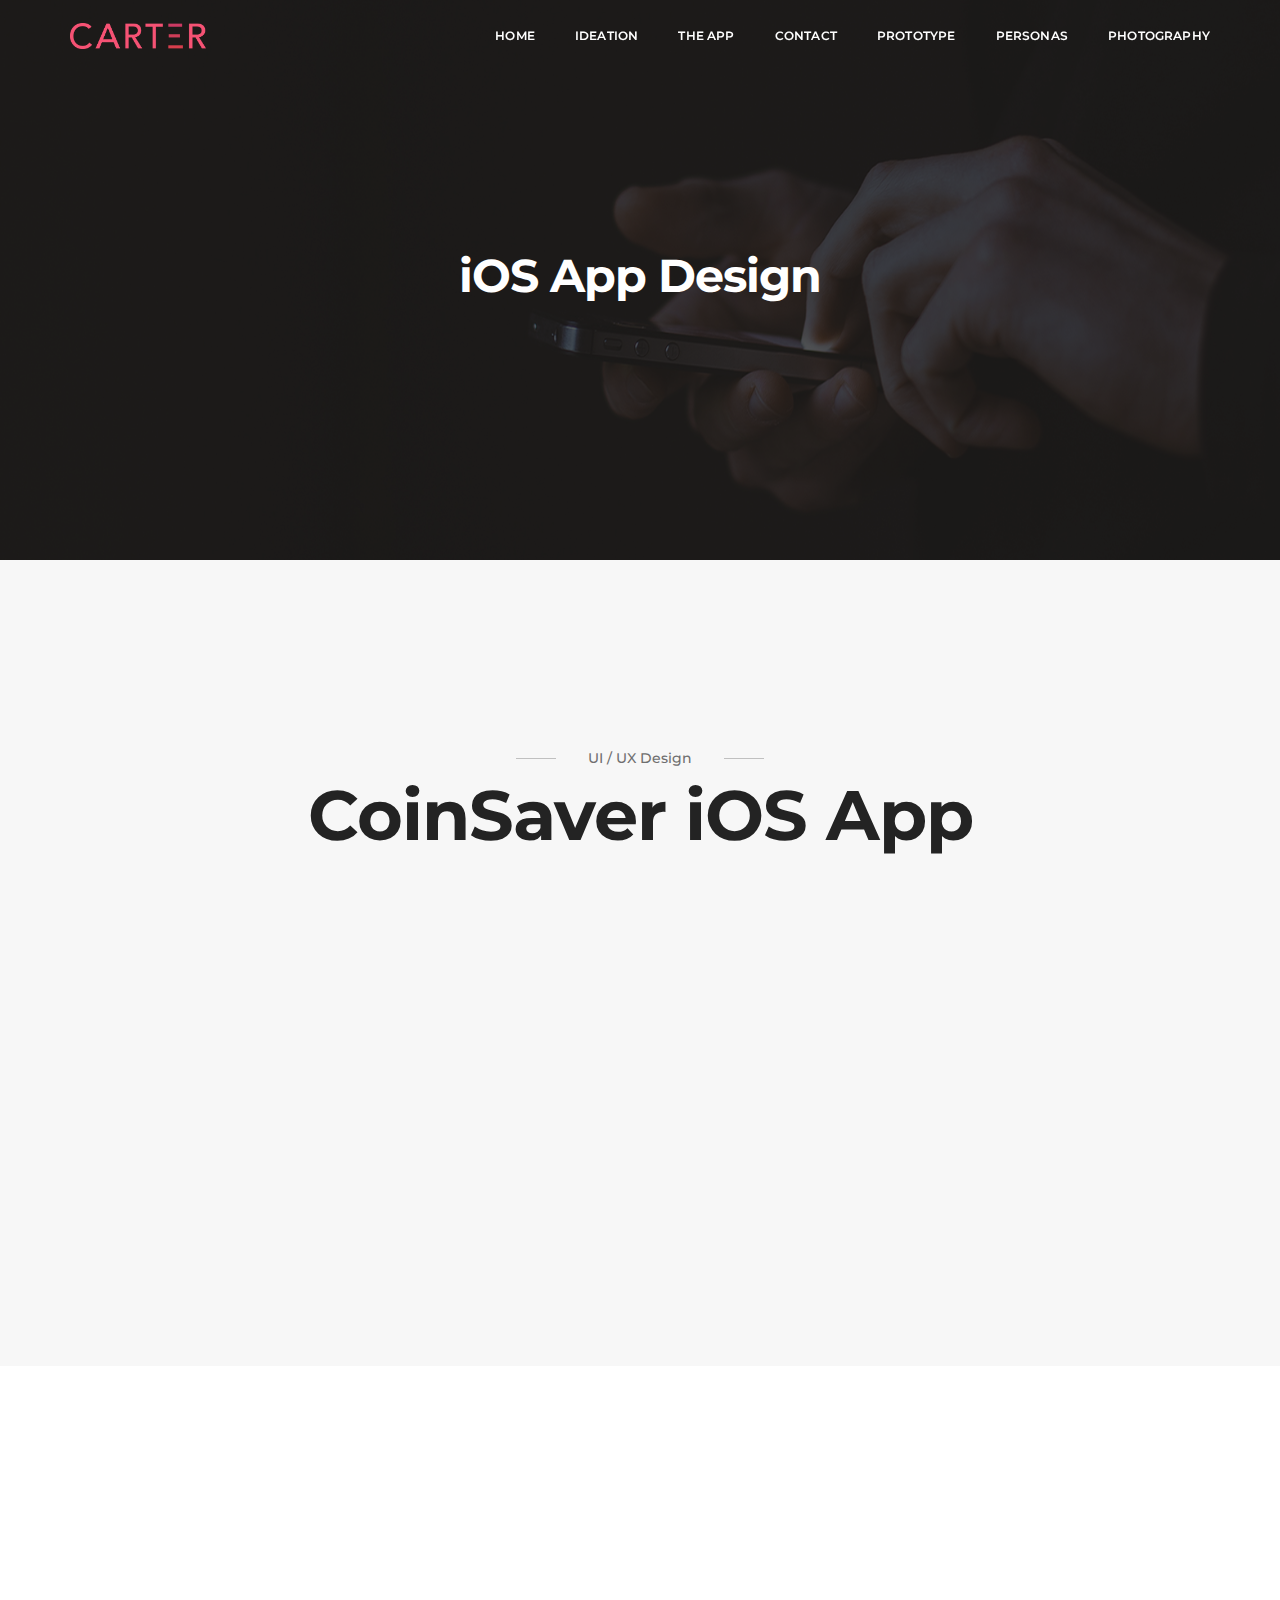
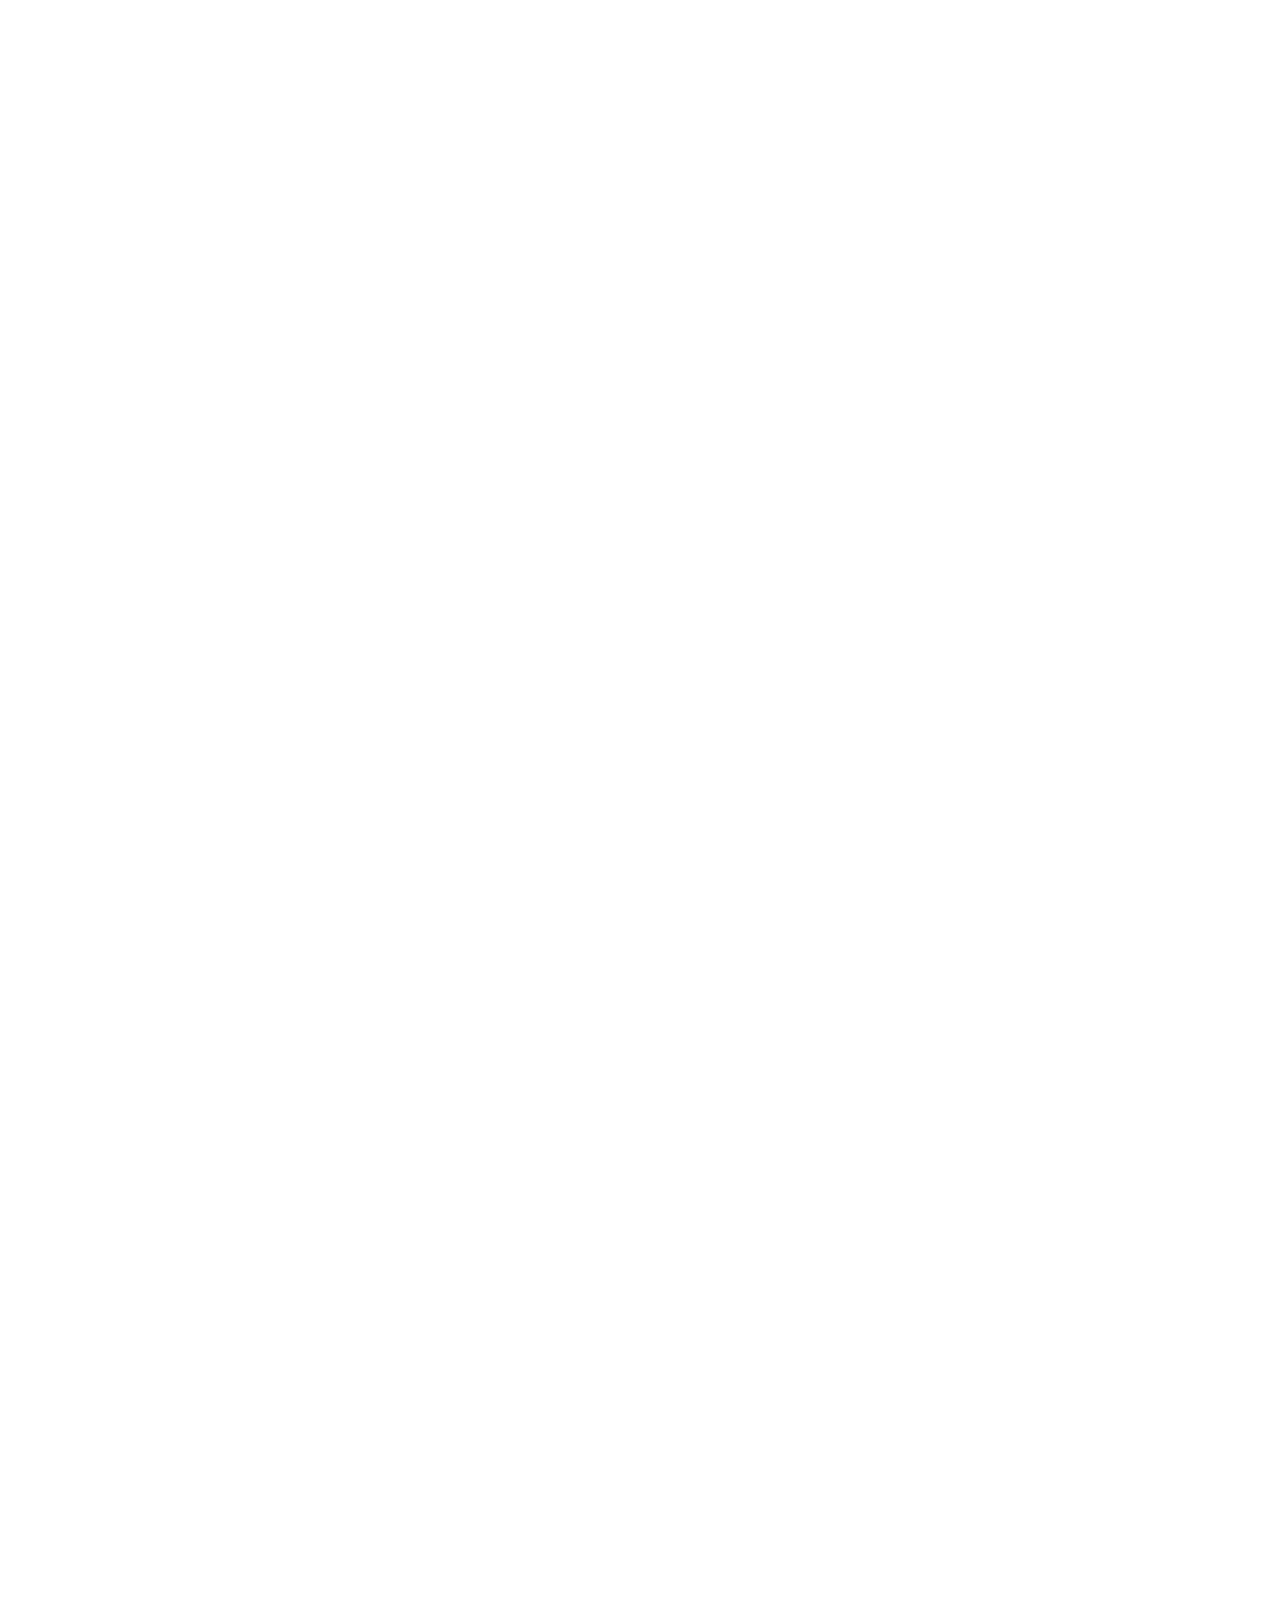
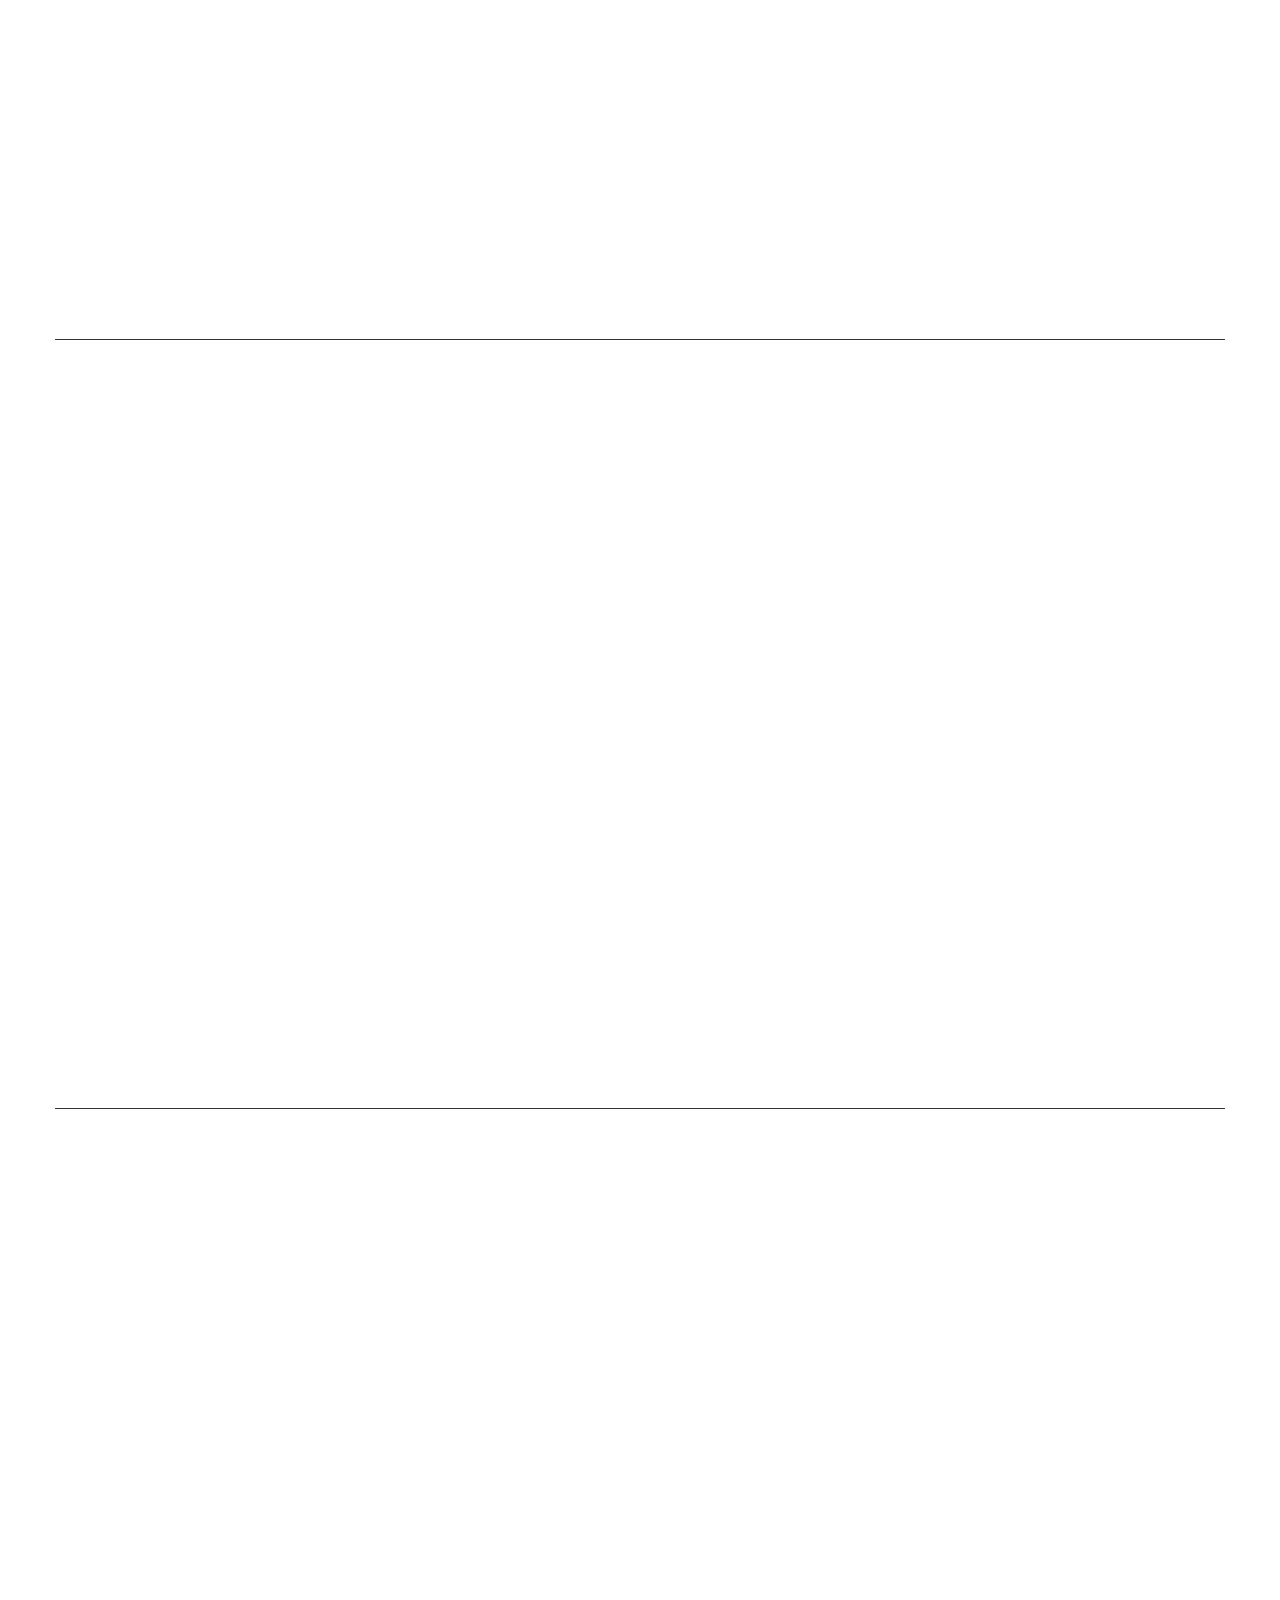
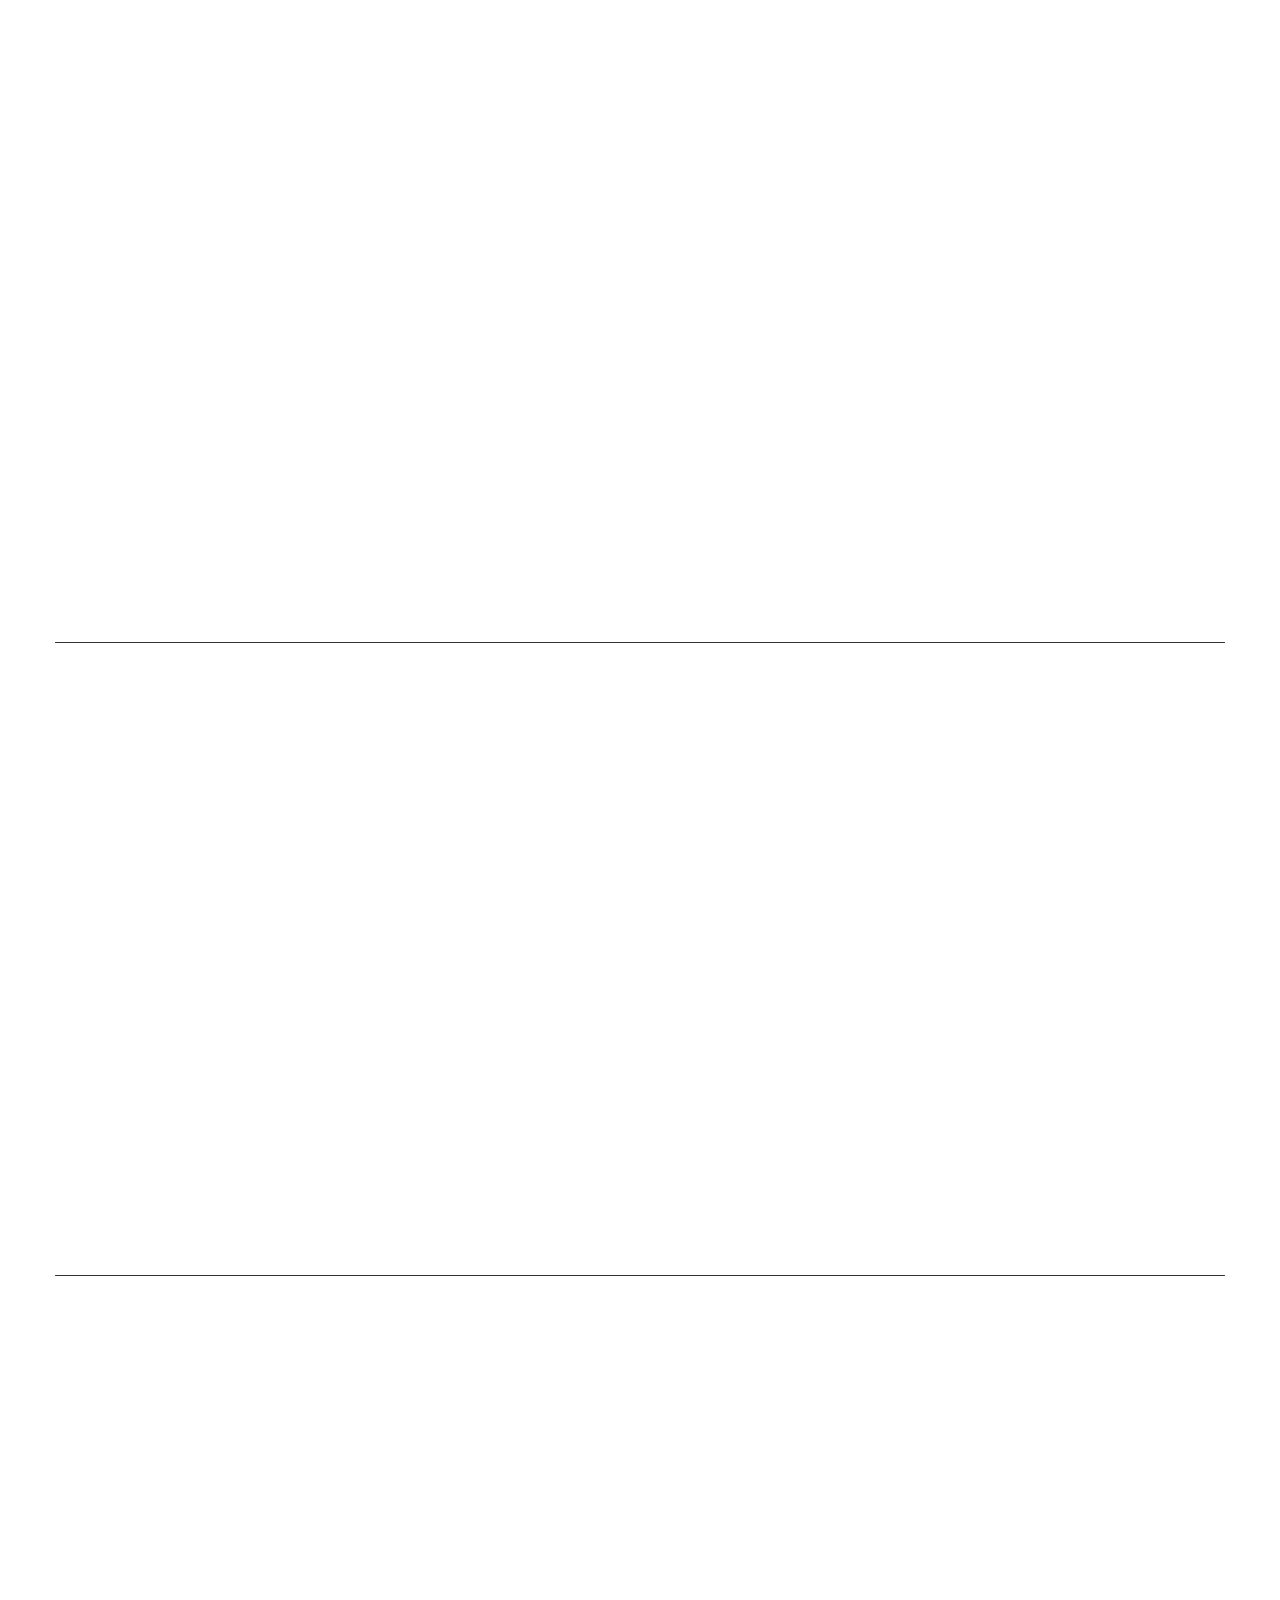
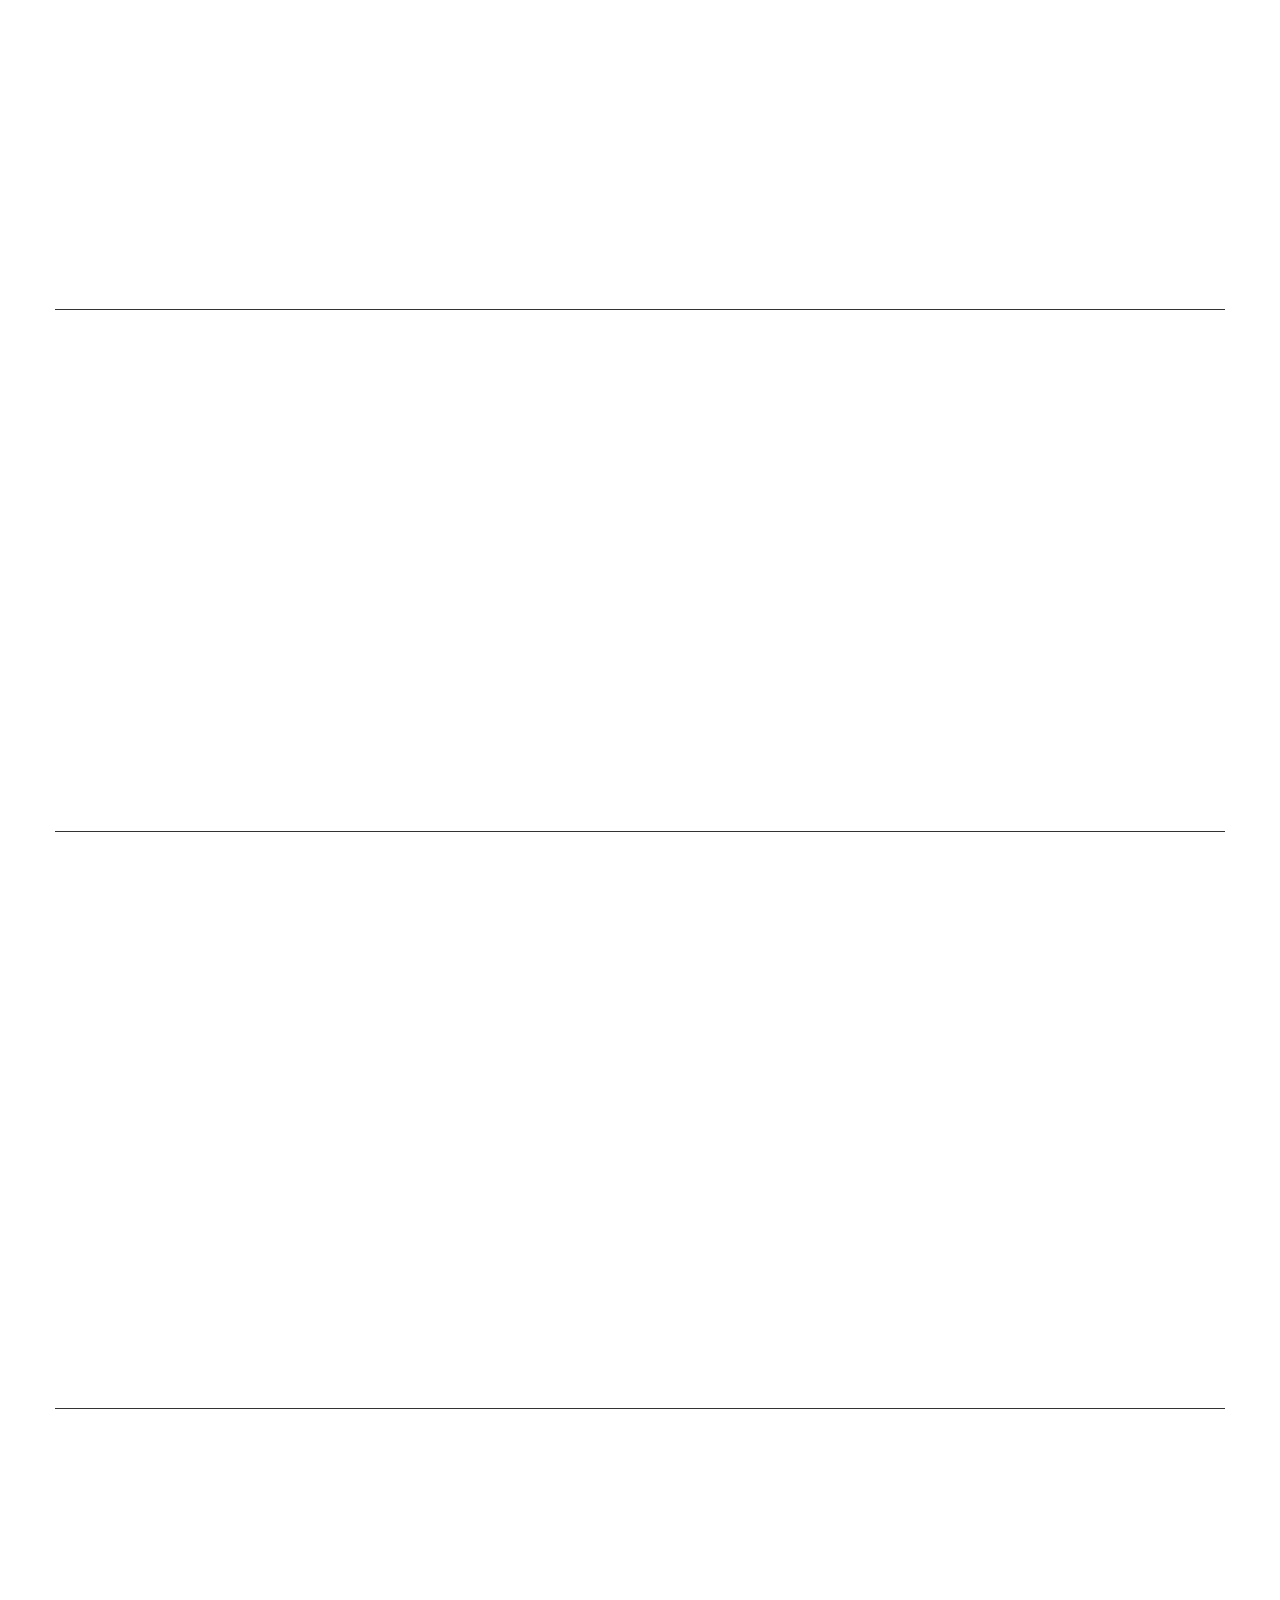
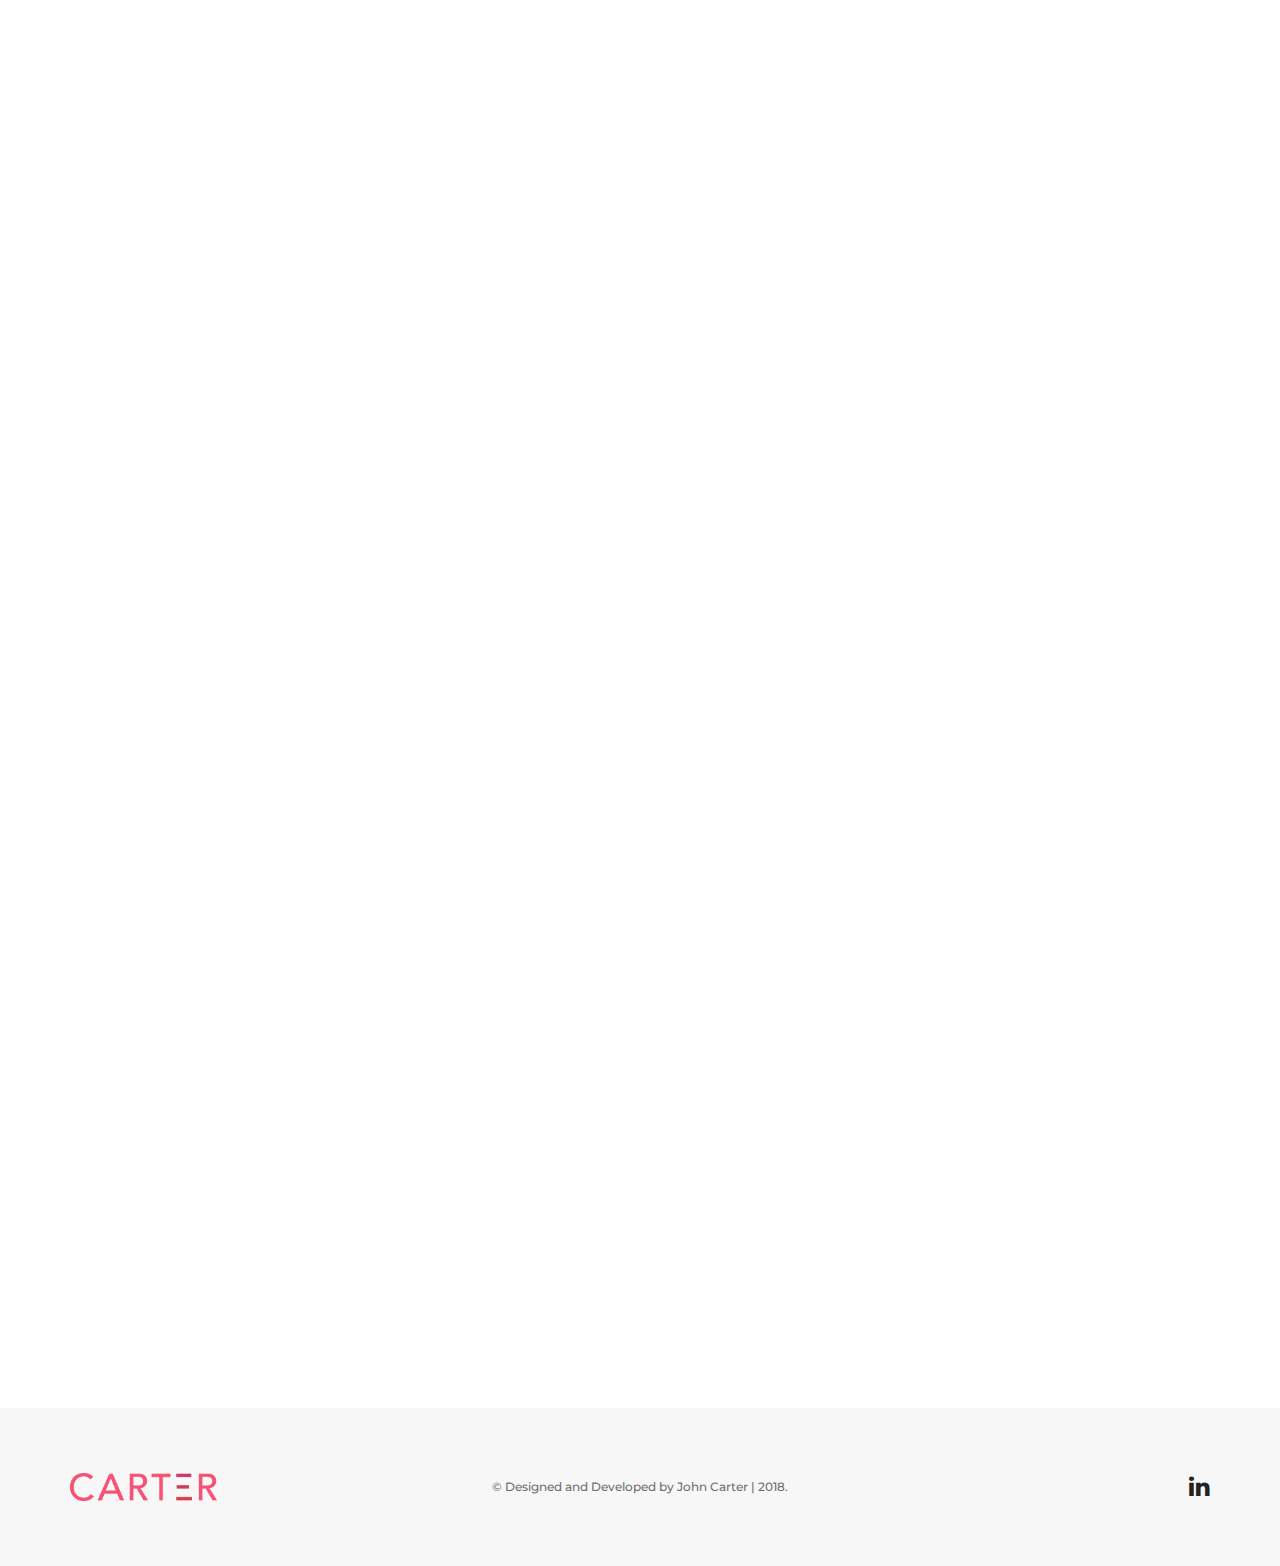
==== coin-saver.html @ 7ce023db "UI updates and app header" ====
<!doctype html>
<html class="no-js" lang="en">
    <head>
        <!---
                     .-=-==--==--.
                           ..-=="  ,'o`)      `.            --RAWWWWWRRRRRRRRRRR
                         ,'         `"'         \
                        :  (                     `.__...._
                        |                  )    /         `-=-.
                        :       ,vv.-._   /    /               `---==-._
                         \/\/\/VV ^ d88`;'    /                         `.
                             ``  ^/d88P!'    /             ,              `._
                                ^/    !'   ,.      ,      /                  "-,,__,,--'""""-.
                               ^/    !'  ,'  \ . .(      (         _           )  ) ) ) ))_,-.\
                              ^(__ ,!',"'   ;:+.:%:a.     \:.. . ,'          )  )  ) ) ,"'    '
                              ',,,'','     /o:::":%:%a.    \:.:.:         .    )  ) _,'
                               """'       ;':::'' `+%%%a._  \%:%|         ;.). _,-""
                                      ,-='_.-'      ``:%::)  )%:|        /:._,"
                                     (/(/"           ," ,'_,'%%%:       (_,'
                                                    (  (//(`.___;        \
                                                     \     \    `         `
                                                      `.    `.   `.        :
                                                        \. . .\    : . . . :
                                                         \. . .:    `.. . .:
                                                          `..:.:\     \:...\
                                                           ;:.:.;      ::...:
                                                           ):%::       :::::;
                                                       __,::%:(        :::::
                                                    ,;:%%%%%%%:        ;:%::
                                                      ;,--""-.`\  ,=--':%:%:\
                                                     /"       "| /-".:%%%%%%%\
                                                                     ;,-"'`)%%)
                                        
                                        Thanks for inspecting my code, better go back to my website, before this Dinosaur eats you!

                                        - John Carter
        <!-- title -->
        <title>John Carter Portfolio</title>
        <meta charset="utf-8">
        <meta http-equiv="X-UA-Compatible" content="IE=edge" />
        <meta name="viewport" content="width=device-width,initial-scale=1.0,maximum-scale=1" />
        <meta name="author" content="ThemeZaa">
        <!-- description -->
        <meta name="description" content="JC-Portfolio">
        <!-- keywords -->
        <meta name="keywords" content="#">
        <!-- favicon -->
        <link rel="shortcut icon" href="images/favicon.png">
        <link rel="apple-touch-icon" href="images/apple-touch-icon-57x57.png">
        <link rel="apple-touch-icon" sizes="72x72" href="images/apple-touch-icon-72x72.png">
        <link rel="apple-touch-icon" sizes="114x114" href="images/apple-touch-icon-114x114.png">
        <!-- animation -->
        <link rel="stylesheet" href="css/animate.css" />
        <!-- bootstrap -->
        <link rel="stylesheet" href="css/bootstrap.min.css" />
        <!-- et line icon --> 
        <link rel="stylesheet" href="css/et-line-icons.css" />
        <!-- font-awesome icon -->
        <link rel="stylesheet" href="css/font-awesome.min.css" />
        <!-- themify icon -->
        <link rel="stylesheet" href="css/themify-icons.css">
        <!-- swiper carousel -->
        <link rel="stylesheet" href="css/swiper.min.css">
        <!-- justified gallery  -->
        <link rel="stylesheet" href="css/justified-gallery.min.css">
        <!-- magnific popup -->
        <link rel="stylesheet" href="css/magnific-popup.css" />
        <!-- revolution slider -->
        <link rel="stylesheet" type="text/css" href="revolution/css/settings.css" media="screen" />
        <link rel="stylesheet" type="text/css" href="revolution/css/layers.css">
        <link rel="stylesheet" type="text/css" href="revolution/css/navigation.css">
        <!-- bootsnav -->
        <link rel="stylesheet" href="css/bootsnav.css">
        <!-- style -->
        <link rel="stylesheet" href="css/style.css" />
        <!-- responsive css -->
        <link rel="stylesheet" href="css/responsive.css" />
        <!--[if IE]>
            <script src="js/html5shiv.js"></script>
        <![endif]-->
        <script async src="https://www.googletagmanager.com/gtag/js?id=UA-96488719-2"></script>
            <script>
              window.dataLayer = window.dataLayer || [];
              function gtag(){dataLayer.push(arguments);}
              gtag('js', new Date());

              gtag('config', 'UA-96488719-2');
              //YES IM TRACKINg YOU LOL//
        </script>
    </head>

    <body>
    	<!-- start page title section -->
        <section class="wow fadeIn parallax" data-stellar-background-ratio="0.5" style="background-image:url('images/avatars/bg-app.jpg');">
            <div class="opacity-medium bg-extra-dark-gray"></div>
            <div class="container">
                <div class="row">
                    <div class="col-md-12 col-sm-12 col-xs-12 extra-small-screen display-table page-title-large">
                        <div class="display-table-cell vertical-align-middle text-center">
                            <!-- start page title -->
                            <h1 class="text-white alt-font font-weight-700 letter-spacing-minus-1 margin-10px-bottom">iOS App Design</h1>
                            
                            <!-- end page title --> 
                        </div>
                    </div>
                </div>
            </div>
        </section>
         <!-- start header -->
        <header>
            <!-- start navigation -->
            <nav class="navbar navbar-default bootsnav navbar-fixed-top header-light bg-transparent nav-box-width white-link">
                <div class="container nav-header-container">
                    <div class="row">
                        <!-- start logo -->
                        <div class="col-md-2 col-xs-5">
                            <a href="index.html" title="Pofo" class="logo"><img src="images/avatars/carter.png" data-at2x="images/avatars/carter.png" class="logo-dark" alt="Pofo"><img src="images/avatars/carter.png" data-at2x="images/avatars/carter.png" alt="Pofo" class="logo-light default"></a>
                        </div>
                        <!-- end logo -->
                        <div class="col-md-7 col-xs-2 width-auto pull-right accordion-menu">
                            <button type="button" class="navbar-toggle collapsed pull-right" data-toggle="collapse" data-target="#navbar-collapse-toggle-1">
                                <span class="sr-only">toggle navigation</span>
                                <span class="icon-bar"></span>
                                <span class="icon-bar"></span>
                                <span class="icon-bar"></span>
                            </button>
                            <div class="navbar-collapse collapse pull-right" id="navbar-collapse-toggle-1">
                                <ul class="nav navbar-nav navbar-left panel-group no-margin alt-font font-weight-800">
                                    <li><a href="index.html" title="Home" class="inner-link">Home</a></li>
                                    <li><a href="#about" title="ideation" class="inner-link">Ideation</a></li>
                                    <li><a href="#work" title="theapp" class="inner-link">The App</a></li>
                                    <li><a href="#contact" title="Contact" class="inner-link">Contact</a></li>
                                    <li><a href="#prototype" target="about_blank" title="Resume" class="inner-link">Prototype</a></li>
                                    <li><a href="#personas" target="about_blank" title="personas">Personas</a></li>
                                    <li><a href="Photography.html" title="Photograhy">Photography</a></li>
                                </ul>
                            </div>
                        </div>
                    </div>
                </div>
            </nav>
            <!-- end navigation -->  
        </header>

        <!-- start information section -->
        <section id="work" class="wow fadeIn bg-light-gray big-section">
            <div class="container padding-two-tb">
                <div class="row">
                    <div class="col-md-12 text-center margin-60px-bottom sm-margin-50px-bottom xs-margin-30px-bottom">
                        <span class="width-60 center-col text-outside-line alt-font xs-width-100 xs-padding-15px-lr xs-display-inline-block">&nbsp;&nbsp; UI / UX Design &nbsp;&nbsp;</span>
                        <h1 class="text-extra-dark-gray alt-font letter-spacing-minus-1 font-weight-700 display-block margin-10px-top">CoinSaver iOS App</h1>
                    </div>
                    <div class="col-md-5 col-md-offset-1 line-height-28 last-paragraph-no-margin sm-margin-50px-bottom xs-margin-30px-bottom wow fadeInUp animated">
                        <p>What is CoinSaver?</p>
                        <p>Coin saver is an American direct bank which offers checking & savings accounts, and mutual funds.</p>
                        <p><strong>The Goal:</strong> To create a companion app for CoinSaver's Tools for Financial Success' program. This program targets Millennials who have made poor financial decisions and would like to learn strategies on how to budget and become debt-free.</p>
                    </div>
                    <div class="col-md-4 col-md-offset-1 line-height-26 wow fadeInUp animated">
                        <ul class="list-style-6 margin-twelve-left">
                            <li class="margin-5px-bottom"><label class="width-30 display-inline-block">Client:</label>World Wide Banks</li>
                            <li class="margin-5px-bottom"><label class="width-30 display-inline-block">Industry:</label>Banking and finance</li>
                            <li class="margin-5px-bottom"><label class="width-30 display-inline-block">Year:</label>2017</li>
                            <li class="margin-5px-bottom"><label class="width-30 display-inline-block">My Role:</label>UX research & UI Design Lead</li>
                            <li class="margin-5px-bottom"><label class="width-30 display-inline-block">Skills Used:</label>Sketch, Invision & Flinto</li>

                        </ul>
                    </div>
                </div>
            </div>
        </section>
        <!-- end information section -->
                <!-- start product information section -->
        <section class="wow fadeIn">
            <div class="container">
                <div class="row">
                         <div class="col-md-12 text-center margin-60px-bottom sm-margin-50px-bottom xs-margin-30px-bottom">
                        <span class="width-60 center-col text-outside-line alt-font xs-width-100 xs-padding-15px-lr xs-display-inline-block">&nbsp;&nbsp; The Process &nbsp;&nbsp;</span>
                        <h4 class="text-extra-dark-gray alt-font letter-spacing-minus-1 font-weight-700 display-block margin-10px-top">Research</h4>
                    </div>
                    <div class="col-md-4 line-height-28 last-paragraph-no-margin wow fadeInUp">
                        <ul class="list-style-6">
                            <li class="text-extra-small text-uppercase text-black font-weight-500 line-height-22">COMPETITIVE ANALYSIS</li>
                            <li>As a team, we first analyzed several banking institutions to discover how CoinSavers's new financial app might set itself apart. Ultimately, we found that while existing apps offered helpful services like monthly budget tracking and linking to the user's bank account, they failed to use visuals to represent data. Existing apps didn't provide budgeting tools or tips or remind the user of upcoming bills

</li>
                        </ul>
                    </div>
                    <div class="col-md-4 line-height-28 last-paragraph-no-margin wow fadeInUp"  data-wow-delay="0.2s">
                        <ul class="list-style-6">
                            <li class="text-extra-small text-uppercase text-black font-weight-500 line-height-22">INITIAL RESEARCH</li>
                            <li>In order to understand how to design for our target demographic, we first conducted research on how Millennials currently use financial apps. This informed our perception of context as well as the necessity for a well-designed product.</li>
                        </ul>
                    </div>
                    <div class="col-md-4 line-height-28 last-paragraph-no-margin wow fadeInUp"  data-wow-delay="0.2s">
                        <ul class="list-style-6">
                            <li class="text-extra-small text-uppercase text-black font-weight-500 line-height-22">USER INTERVIEWS</li>
                            <li>After screening over 120 participants for eligibility in our study, we conducted seven interviews with Millennial users to determine what their habits, goals, and challenges might be on the road to fiscal responsibility. The insights we obtained from these interviews allowed us to prioritize the design of certain features of the app over others.</li>
                        </ul>
                    </div>
                </div>
            </div>        </section>
        <!-- end product information section -->
        <!-- start advantage section -->
        <section id="personas" class="no-padding wow fadeIn bg-light-gray">
            <div class="container-fluid no-padding">
                <div class="row equalize sm-equalize-auto no-margin"> 
                    <div class="col-md-6 col-sm-12 col-xs-12 display-table wow fadeIn last-paragraph-no-margin sm-text-center">

                        <div class="display-table-cell vertical-align-middle padding-fifteen-all md-padding-ten-all xs-no-padding-lr xs-text-center">
                            <h4 class="alt-font text-extra-dark-gray font-weight-600 sm-margin-lr-auto xs-width-100">"Since college, I've been using an Excel spreadsheet to keep track of my credit card purchases. It's not really a flexible system."

</h4>
                            <p>Using these recurring themes, we collected from our interviews, we created a primary and secondary persona to understand the goals, needs, and challenges of Millennials who would use a financial management app.
                            Sarah is a recent college grad who wants to pay down her college debt but is struggling to reduce her spending. Mike juggles several part-time jobs and often receives cash tips. He's been using a combination of Excel spreadsheets and written notes to track his budget but finds it limited and tedious
                            </p>
                        </div>
                    </div>
                    <div class="col-md-6 col-sm-12 col-xs-12 position-relative sm-height-500px xs-height-300 cover-background wow fadeIn" style="background-image: url('images/avatars/personas.png')"></div>
                </div>
            </div>
        </section>
        <!-- end advantage section -->
        <section id="about" class="wow fadeIn animated animated">
            <div class="container"> 
                <div class="col-lg-8 col-md-8 col-sm-10 col-xs-12 text-center center-col margin-eight-bottom xs-margin-30px-bottom">
                        <h4 class="alt-font text-extra-dark-gray font-weight-800 margin-half-top">Ideation</h4>
                     
                    </div>
                <div class="row equalize sm-equalize-auto">
                    <div class="col-md-5 col-sm-12 col-xs-12 text-center sm-margin-30px-bottom wow fadeInLeft">
                        <div class="display-table width-100 height-100">
                            <div class="display-table-cell vertical-align-middle width-100 height-100">
                                <img src="images/avatars/ideation.jpg" alt="" class="border-radius-6 width-100">
                            </div>
                        </div>
                    </div> 
                    <div class="col-md-7 col-sm-12 col-xs-12 wow fadeInRight" data-wow-delay="0.2s">
                        <div class="display-table width-100 height-100">
                            <div class="display-table-cell vertical-align-middle padding-twelve-lr sm-text-center sm-no-padding width-100">
                                <span class="text-deep-pink alt-font margin-10px-bottom display-inline-block text-medium">Ideation</span>
                                <p class="alt-font text-extra-dark-gray">My team used a design studio approach to generate ideas for CoinSavers interface and functionality. We designed for 3 features that had been identified during user interviews and ranked by 5 additional participants:<br><p class="alt-font text-extra-dark-gray"></p><br>
                                <span class="text-deep-pink alt-font margin-10px-bottom display-inline-block text-medium">Initial Prototype:</span>
                                <p>As Lead Visual Designer, I produced a series of wireframes detailing three primary user flows through the app. These wireframes became our first prototype, We tested navigation, usability, and user perception of key functions.

</p>
                            </div>
                        </div>
                    </div>
                </div>
        </section>
        <div class="container">
            <div class="row">
                <hr style="height:1px;border:none;color:#333;background-color:#333;" />
            </div>
        </div>
    
    <section id="about" class="wow fadeIn animated animated">
            <div class="container"> 
                <div class="col-lg-8 col-md-8 col-sm-10 col-xs-12 text-center center-col margin-eight-bottom xs-margin-30px-bottom">
                        <h4 class="alt-font text-extra-dark-gray font-weight-800 margin-half-top">Wire-Frames</h4>
                     
                    </div>
                <div class="row equalize sm-equalize-auto">
                    <div class="col-md-5 col-sm-12 col-xs-12 text-center sm-margin-30px-bottom wow fadeInLeft">
                        <div class="display-table width-100 height-100">
                            <div class="display-table-cell vertical-align-middle width-100 height-100">
                                <img src="images/avatars/wires.jpg" alt="" class="border-radius-6 width-100">
                            </div>
                        </div>
                    </div> 
                    <div class="col-md-7 col-sm-12 col-xs-12 wow fadeInRight" data-wow-delay="0.2s">
                        <div class="display-table width-100 height-100">
                            <div class="display-table-cell vertical-align-middle padding-twelve-lr sm-text-center sm-no-padding width-100">
                                <p class="alt-font text-extra-dark-gray">Creating wire-frames for CoinSaver was a very interactive and cross-functional process within the UX team. We enjoy using a pad of paper and pencil to wireframe, we also use a design tool called MockFlow for higher fidelity wireframes. Here is an example of some wireframes that we had drawn before deciding on an iPhoneX prototype.<br><p class="alt-font text-extra-dark-gray"></p><br>
                                
                            </div>
                        </div>
                    </div>
                </div>
        </section>
        <div class="container">
            <div class="row">
                <hr style="height:1px;border:none;color:#333;background-color:#333;" />
            </div>
        </div>
        <!-- start video style 03 section -->
        <section id="prototype" class="wow fadeIn">
            <div class="container">
                <div class="row">
                    <div class="col-md-7 col-sm-12 col-xs-12 center-col text-center margin-100px-bottom xs-margin-40px-bottom">
                        <div class="col-lg-8 col-md-8 col-sm-10 col-xs-12 text-center center-col margin-eight-bottom xs-margin-30px-bottom">
                        <h4 class="alt-font text-extra-dark-gray font-weight-800 margin-half-top">CoinSaver Prototype</h4>
                     
                    </div>
                    </div>
                </div>
                <div class="row">
                    <div class="col-md-12 col-sm-12 col-xs-12 fit-videos text-center sm-margin-30px-bottom">
                        <!-- start vimeo video -->
                        <iframe width="560" height="315" src="https://www.youtube.com/embed/j_-8kd7N4Ys" frameborder="0" allow="autoplay; encrypted-media" allowfullscreen></iframe>
                        <!-- end vimeo video -->
                    </div>
                </div>
            </div>
        </section>
        <div class="container">
            <div class="row">
                <hr style="height:1px;border:none;color:#333;background-color:#333;" />
            </div>
        </div>
        <!-- end video style 01 section -->
        <section class="wow fadeIn">
            <div class="container">
                <div class="row">
                    <div class="col-lg-8 col-md-8 col-sm-10 col-xs-12 text-center center-col margin-eight-bottom xs-margin-30px-bottom">
                        <h4 class="alt-font text-extra-dark-gray font-weight-800 margin-half-top">What I Learned</h4>
                     
                    </div>
                    <div class="col-md-10 col-sm-12 col-xs-12 center-col xs-text-center">
                        <ul>
                            <li class="text-justify xs-text-center text-medium line-height-28 xs-line-height-26"> Millennial users found the language of 'Bill Manage' stilted and 'Debt Pay' misleading- because the user could not make payments with the app.</li>
                            <li class="text-justify xs-text-center text-medium line-height-28 xs-line-height-26"> Users liked seeing upcoming bills but wanted to know where bills were from in addition to the amount. Users wanted to select a date for recurring payments.</li>
                            <li class="text-justify xs-text-center text-medium line-height-28 xs-line-height-26">The language of this call to action was unclear.</li><li class="text-justify xs-text-center text-medium line-height-28 xs-line-height-26"> Users were overwhelmed by the number and size of input fields on the 'Edit My Plans' page.</li>
                            
                            </ul>
                        </div>
                    </div>
                </div>
            </div>
        </section>
        <div class="container">
            <div class="row">
                <hr style="height:1px;border:none;color:#333;background-color:#333;" />
            </div>
        </div>
        <section class="wow fadeIn">
            <div class="container">
                <div class="row">
                    <div class="col-lg-8 col-md-8 col-sm-10 col-xs-12 text-center center-col margin-eight-bottom xs-margin-30px-bottom">
                        <h4 class="alt-font text-extra-dark-gray font-weight-800 margin-half-top">What I Changed</h4>
                     
                    </div>
                    <div class="col-md-10 col-sm-12 col-xs-12 center-col xs-text-center">
                        <ul>
                            <li class="text-justify xs-text-center text-medium line-height-28 xs-line-height-26">Simplified 'Manage Bills' to 'My Bills' and changed the verbiage of 'Debt Pay' to 'Debt Tracker', which better described the function of this category.</li>
                            <li class="text-justify xs-text-center text-medium line-height-28 xs-line-height-26"> Added more descriptive information to the Upcoming Bills Section, (ie: Xfinity).</li>
                            <li class="text-justify xs-text-center text-medium line-height-28 xs-line-height-26">Added Due Date category with conventional date picker.</li><li class="text-justify xs-text-center text-medium line-height-28 xs-line-height-26"> Changed label from 'Add Bill' to 'Save This Bill'.</li>
                            <li class="text-justify xs-text-center text-medium line-height-28 xs-line-height-26"> Swapped form fields boxes for lines to economize space and used cards to differentiate primary and secondary balance</li>
                            
                            </ul>
                        </div>
                    </div>
                </div>
            </div>
        </section>
        <div class="container">
            <div class="row">
                <hr style="height:1px;border:none;color:#333;background-color:#333;" />
            </div>
        </div>
        <section class="wow fadeIn">
            <div class="container">
                <div class="row">
                    <div class="col-lg-8 col-md-8 col-sm-10 col-xs-12 text-center center-col margin-eight-bottom xs-margin-30px-bottom">
                        <h4 class="alt-font text-extra-dark-gray font-weight-800 margin-half-top">Additional testing</h4>
                     
                    </div>
                    <div class="col-md-10 col-sm-12 col-xs-12 center-col xs-text-center">
                        <ul>
                            <li class="text-justify xs-text-center text-medium line-height-28 xs-line-height-26"> We performed 3 usability tests with 3 separate prototypes, gradually improving the fidelity of the screens with each round. 
                            	<li class="text-justify xs-text-center text-medium line-height-28 xs-line-height-26">This allowed us to test user perceptions of color and brand alongside functionality.</li>
                            
                            </ul>
                        </div>
                    </div>
                </div>
            </div>
        </section>
        <div class="container">
            <div class="row">
                <hr style="height:1px;border:none;color:#333;background-color:#333;" />
            </div>
        </div>
        <section class="wow fadeIn">
            <div class="container">
                <div class="row">
                    <div class="col-lg-8 col-md-8 col-sm-10 col-xs-12 text-center center-col margin-eight-bottom xs-margin-30px-bottom">
                        <h4 class="alt-font text-extra-dark-gray font-weight-800 margin-half-top">Solution</h4>
                     
                    </div>
                    <div class="col-md-10 col-sm-12 col-xs-12 center-col xs-text-center">
                        <ul>
                            <li class="text-justify xs-text-center text-medium line-height-28 xs-line-height-26">An iOS app that organizes and relays financial information without overwhelming Millennial users.  By identifying anxiety as a stumbling block for our target population, I effectively leveraged visual design choices to create an enjoyable and engaging experience. Users are enabled to visualize, and thus understand their financial decisions while being exposed to personalized content that encourages better decision-making.</li>
                            
                            </ul>
                        </div>
                    </div>
                </div>
            </div>
        </section>
        <div class="container">
            <div class="row">
                <hr style="height:1px;border:none;color:#333;background-color:#333;" />
            </div>
        </div>
        <section class="wow fadeIn">
            <div class="container">
                <div class="row">
                    <div class="col-lg-8 col-md-8 col-sm-10 col-xs-12 text-center center-col margin-eight-bottom xs-margin-30px-bottom">
                        <h4 class="alt-font text-extra-dark-gray font-weight-800 margin-half-top">Thinking Beyond</h4>
                     
                    </div>
                    <div class="col-md-10 col-sm-12 col-xs-12 center-col xs-text-center">
                        <ul>
                            <li class="text-justify xs-text-center text-medium line-height-28 xs-line-height-26"> We received a lot of positive feedback during usability testing as well as interest in the concept of our app. Many users expressed a desire to apply these tools directly to their own finances. Considering potential functions, we decided that incorporating a way for users to make payments through the app would be a logical next step.</li>
                            
                            </ul>
                        </div>
                    </div>
                </div>
            </div>
        </section>
        
        <!-- start form section -->
        <section id="contact" class="wow fadeIn parallax" data-stellar-background-ratio="0.5" style="background-image:url('images/photography/union.jpg');">
            <div class="opacity-full bg-black"></div>
            <div class="container">
                <div class="row">
                    <!-- start contact-form head -->
                    <div class="col-lg-5 col-md-6 col-sm-6 col-xs-12 center-col margin-eight-bottom sm-margin-40px-bottom xs-margin-30px-bottom text-center">
                        <span class="text-light-gray2 text-medium text-uppercase text-medium-gray">Get In touch</span>
                        <h5 class="alt-font text-white font-weight-600"> Contact John today!</h5>
                    </div>
                    <!-- end contact-form head -->
                </div>
                <!-- start contact-form -->
                <form id="project-contact-form" action="https://formcarry.com/s/H1RPNQ3oG" method="POST" accept-charset="UTF-8">
                    <div class="row">
                        <div class="col-md-12 sm-clear-both">
                            <div id="success-project-contact-form" class="no-margin-lr"></div>
                        </div>
                        <div class="col-md-6 col-sm-12">
                            <input type="text" name="name" id="name" placeholder="Name..." class="bg-transparent border-color-medium-dark-gray medium-input">
                        </div>
                        <div class="col-md-6 col-sm-12">
                            <input type="text" name="email" id="email" placeholder="E-mail..." class="bg-transparent border-color-medium-dark-gray medium-input">
                        </div>

                        <div class="col-md-12 sm-clear-both">
                            <textarea name="comment" id="comment" placeholder="Whats on your mind?" rows="6" class="bg-transparent border-color-medium-dark-gray medium-textarea"></textarea>
                        </div>
                        <div class="col-md-12 text-center">
                            <button id="project-contact-us-button" type="submit" class="btn btn-deep-pink btn-rounded btn-large margin-20px-top xs-no-margin-top" href="confirmation.html">Send</button>
                        </div>
                    </div>
                </form>
                <!-- end contact-form -->
            </div>        
        </section>
        <!-- end form section -->
        <!-- start features section -->
        <section class="wow fadeIn border-bottom border-color-extra-light-gray">
            <div class="container">
                <div class="row sm-col-2-nth">
                    <!-- start features box item -->
                    <div class="col-md-4 col-sm-6 col-xs-12 text-center sm-margin-50px-bottom xs-margin-30px-bottom wow fadeInUp last-paragraph-no-margin">
                        <i class="icon-map-pin icon-medium margin-25px-bottom xs-margin-10px-bottom"></i>
                        <div class="text-extra-dark-gray text-uppercase text-small font-weight-600 alt-font margin-5px-bottom">Location:</div>
                        <p class="width-70 md-width-85 sm-width-50 xs-width-60 xs-margin-10px-bottom center-col"><a href="https://www.google.com/maps/place/Denver,+CO/@39.7645187,-104.9951962,11z/data=!3m1!4b1!4m5!3m4!1s0x876b80aa231f17cf:0x118ef4f8278a36d6!8m2!3d39.7392358!4d-104.990251" target="about_blank">Denver, Colorado</a></p>
                    </div>
                    <!-- end features box item -->
                    <!-- start features box item -->
                    <div class="col-md-4 col-sm-6 col-xs-12 text-center sm-margin-50px-bottom xs-margin-30px-bottom wow fadeInUp last-paragraph-no-margin" data-wow-delay="0.2s">
                        <i class="icon-chat icon-medium margin-25px-bottom xs-margin-10px-bottom"></i>
                        <div class="text-extra-dark-gray text-uppercase text-small font-weight-600 alt-font margin-5px-bottom">Give me a Call</div>
                        <p class="width-70 md-width-85 sm-width-50 xs-width-60 xs-margin-10px-bottom center-col"><a href="tel:1-602-697-3008">Phone: 602-697-3008</a></p>
                    </div>
                    <!-- end features box item -->
                    <!-- start features box item -->
                    <div class="col-md-4 col-sm-6 col-xs-12 text-center xs-margin-30px-bottom wow fadeInUp last-paragraph-no-margin" data-wow-delay="0.4s">
                        <i class="icon-envelope icon-medium margin-25px-bottom xs-margin-10px-bottom"></i>
                        <div class="text-extra-dark-gray text-uppercase text-small font-weight-600 alt-font margin-5px-bottom">Send Me an Email</div>
                        <p class="width-70 md-width-85 sm-width-50 xs-width-60 xs-margin-10px-bottom center-col"><a href="mailto:303visuals@gmail.com" target="about_blank">303Visuals@gmail.com</a></p>
                    </div>
                    <!-- end features box item -->
                </div>
            </div>
        </section>
        <!-- end features section -->
        <!-- start footer --> 
        <footer class="footer-strip padding-50px-tb xs-padding-30px-tb bg-light-gray">
            <div class="container">
                <div class="row equalize xs-equalize-auto">
                    <!-- start logo -->
                    <div class="col-md-3 col-sm-3 col-xs-12 display-table sm-text-center xs-margin-20px-bottom">
                        <div class="display-table-cell vertical-align-middle">
                            <a href="#"><img class="footer-logo" src="images/avatars/carter.png"  data-at2x="images/avatars/carter.png" target="about_blank" alt="John Carter"></a>
                        </div>
                    </div> 
                    <!-- end logo -->
                    <!-- start copyright -->
                    <div class="col-md-6 col-sm-6 col-xs-12 text-center text-small alt-font display-table xs-margin-10px-bottom sm-text-center">
                        <div class="display-table-cell vertical-align-middle">
                        <a href="https://www.linkedin.com/in/john-carter-a85702a3/" target="about_blank">&copy; Designed and Developed by John Carter | 2018</a>.
                        </div>
                    </div>
                    <!-- end copyright -->
                    <!-- start social media -->
                    <div class="col-md-3 col-sm-3 col-xs-12 display-table  text-right sm-text-center">
                        <div class="display-table-cell vertical-align-middle">
                            <div class="social-icon-style-8 display-inline-block vertical-align-middle">
                                <ul class="large-icon no-margin-bottom">
                                    <li><a class="linkedin text-extra-dark-gray" href="https://linkedin.com/" target="_blank"><i class="fa fa-linkedin no-margin-right" aria-hidden="true"></i></a></li>
                                </ul>
                            </div>
                        </div>
                    </div>
                    <!-- end social media -->
                </div>
            </div>
        </footer>
        <!-- end footer -->
    
        <!-- start scroll to top -->
        <a class="scroll-top-arrow" href="javascript:void(0);"><i class="ti-arrow-up"></i></a>
        <!-- end scroll to top  -->
        <!-- javascript libraries -->
        <script type="text/javascript" src="js/jquery.js"></script>
        <script type="text/javascript" src="js/modernizr.js"></script>
        <script type="text/javascript" src="js/bootstrap.min.js"></script>
        <script type="text/javascript" src="js/jquery.easing.1.3.js"></script>
        <script type="text/javascript" src="js/skrollr.min.js"></script>
        <script type="text/javascript" src="js/smooth-scroll.js"></script>
        <script type="text/javascript" src="js/jquery.appear.js"></script>
        <!-- menu navigation -->
        <script type="text/javascript" src="js/bootsnav.js"></script>
        <script type="text/javascript" src="js/jquery.nav.js"></script>
        <!-- animation -->
        <script type="text/javascript" src="js/wow.min.js"></script>
        <!-- page scroll -->
        <script type="text/javascript" src="js/page-scroll.js"></script>
        <!-- swiper carousel -->
        <script type="text/javascript" src="js/swiper.min.js"></script>
        <!-- counter -->
        <script type="text/javascript" src="js/jquery.count-to.js"></script>
        <!-- parallax -->
        <script type="text/javascript" src="js/jquery.stellar.js"></script>
        <!-- magnific popup -->
        <script type="text/javascript" src="js/jquery.magnific-popup.min.js"></script>
        <!-- portfolio with shorting tab -->
        <script type="text/javascript" src="js/isotope.pkgd.min.js"></script>
        <!-- images loaded -->
        <script type="text/javascript" src="js/imagesloaded.pkgd.min.js"></script>
        <!-- pull menu -->
        <script type="text/javascript" src="js/classie.js"></script>
        <script type="text/javascript" src="js/hamburger-menu.js"></script>
        <!-- counter  -->
        <script type="text/javascript" src="js/counter.js"></script>
        <!-- fit video  -->
        <script type="text/javascript" src="js/jquery.fitvids.js"></script>
        <!-- equalize -->
        <script type="text/javascript" src="js/equalize.min.js"></script>
        <!-- skill bars  -->
        <script type="text/javascript" src="js/skill.bars.jquery.js"></script> 
        <!-- justified gallery  -->
        <script type="text/javascript" src="js/justified-gallery.min.js"></script>
        <!--pie chart-->
        <script type="text/javascript" src="js/jquery.easypiechart.min.js"></script>
        <!-- instagram -->
        <script type="text/javascript" src="js/instafeed.min.js"></script>
        <!-- retina -->
        <script type="text/javascript" src="js/retina.min.js"></script>
        <!-- revolution -->
        <script type="text/javascript" src="revolution/js/jquery.themepunch.tools.min.js"></script>
        <script type="text/javascript" src="revolution/js/jquery.themepunch.revolution.min.js"></script>
        <!-- revolution slider extensions (load below extensions JS files only on local file systems to make the slider work! The following part can be removed on server for on demand loading) -->
        <!--<script type="text/javascript" src="revolution/js/extensions/revolution.extension.actions.min.js"></script>
        <script type="text/javascript" src="revolution/js/extensions/revolution.extension.carousel.min.js"></script>
        <script type="text/javascript" src="revolution/js/extensions/revolution.extension.kenburn.min.js"></script>
        <script type="text/javascript" src="revolution/js/extensions/revolution.extension.layeranimation.min.js"></script>
        <script type="text/javascript" src="revolution/js/extensions/revolution.extension.migration.min.js"></script>
        <script type="text/javascript" src="revolution/js/extensions/revolution.extension.navigation.min.js"></script>
        <script type="text/javascript" src="revolution/js/extensions/revolution.extension.parallax.min.js"></script>
        <script type="text/javascript" src="revolution/js/extensions/revolution.extension.slideanims.min.js"></script>
        <script type="text/javascript" src="revolution/js/extensions/revolution.extension.video.min.js"></script>-->
        <!-- setting -->
        <script type="text/javascript" src="js/main.js"></script>
    </body>
</html>
---- css/et-line-icons.css ----
@font-face {
	font-family: 'et-line';
	src:url('../fonts/et-line.eot');
	src:url('../fonts/et-line.eot?#iefix') format('embedded-opentype'),
		url('../fonts/et-line.woff') format('woff'),
		url('../fonts/et-line.ttf') format('truetype'),
		url('../fonts/et-line.svg#et-line') format('svg');
	font-weight: normal;
	font-style: normal;
}

/* Use the following CSS code if you want to use data attributes for inserting your icons */
[data-icon]:before {
	font-family: 'et-line';
	content: attr(data-icon);
	speak: none;
	font-weight: normal;
	font-variant: normal;
	text-transform: none;
	line-height: 1;
	-webkit-font-smoothing: antialiased;
	-moz-osx-font-smoothing: grayscale;
	display:inline-block;
}

/* Use the following CSS code if you want to have a class per icon */
/*
Instead of a list of all class selectors,
you can use the generic selector below, but it's slower:
[class*="icon-"] {
*/
.icon-mobile, .icon-laptop, .icon-desktop, .icon-tablet, .icon-phone, .icon-document, .icon-documents, .icon-search, .icon-clipboard, .icon-newspaper, .icon-notebook, .icon-book-open, .icon-browser, .icon-calendar, .icon-presentation, .icon-picture, .icon-pictures, .icon-video, .icon-camera, .icon-printer, .icon-toolbox, .icon-briefcase, .icon-wallet, .icon-gift, .icon-bargraph, .icon-grid, .icon-expand, .icon-focus, .icon-edit, .icon-adjustments, .icon-ribbon, .icon-hourglass, .icon-lock, .icon-megaphone, .icon-shield, .icon-trophy, .icon-flag, .icon-map, .icon-puzzle, .icon-basket, .icon-envelope, .icon-streetsign, .icon-telescope, .icon-gears, .icon-key, .icon-paperclip, .icon-attachment, .icon-pricetags, .icon-lightbulb, .icon-layers, .icon-pencil, .icon-tools, .icon-tools-2, .icon-scissors, .icon-paintbrush, .icon-magnifying-glass, .icon-circle-compass, .icon-linegraph, .icon-mic, .icon-strategy, .icon-beaker, .icon-caution, .icon-recycle, .icon-anchor, .icon-profile-male, .icon-profile-female, .icon-bike, .icon-wine, .icon-hotairballoon, .icon-globe, .icon-genius, .icon-map-pin, .icon-dial, .icon-chat, .icon-heart, .icon-cloud, .icon-upload, .icon-download, .icon-target, .icon-hazardous, .icon-piechart, .icon-speedometer, .icon-global, .icon-compass, .icon-lifesaver, .icon-clock, .icon-aperture, .icon-quote, .icon-scope, .icon-alarmclock, .icon-refresh, .icon-happy, .icon-sad, .icon-facebook, .icon-twitter, .icon-googleplus, .icon-rss, .icon-tumblr, .icon-linkedin, .icon-dribbble {
	font-family: 'et-line';
	speak: none;
	font-style: normal;
	font-weight: normal;
	font-variant: normal;
	text-transform: none;
	line-height: 1.1;
	-webkit-font-smoothing: antialiased;
	-moz-osx-font-smoothing: grayscale;
	display:inline-block;
}
.icon-mobile:before {
	content: "\e000";
}
.icon-laptop:before {
	content: "\e001";
}
.icon-desktop:before {
	content: "\e002";
}
.icon-tablet:before {
	content: "\e003";
}
.icon-phone:before {
	content: "\e004";
}
.icon-document:before {
	content: "\e005";
}
.icon-documents:before {
	content: "\e006";
}
.icon-search:before {
	content: "\e007";
}
.icon-clipboard:before {
	content: "\e008";
}
.icon-newspaper:before {
	content: "\e009";
}
.icon-notebook:before {
	content: "\e00a";
}
.icon-book-open:before {
	content: "\e00b";
}
.icon-browser:before {
	content: "\e00c";
}
.icon-calendar:before {
	content: "\e00d";
}
.icon-presentation:before {
	content: "\e00e";
}
.icon-picture:before {
	content: "\e00f";
}
.icon-pictures:before {
	content: "\e010";
}
.icon-video:before {
	content: "\e011";
}
.icon-camera:before {
	content: "\e012";
}
.icon-printer:before {
	content: "\e013";
}
.icon-toolbox:before {
	content: "\e014";
}
.icon-briefcase:before {
	content: "\e015";
}
.icon-wallet:before {
	content: "\e016";
}
.icon-gift:before {
	content: "\e017";
}
.icon-bargraph:before {
	content: "\e018";
}
.icon-grid:before {
	content: "\e019";
}
.icon-expand:before {
	content: "\e01a";
}
.icon-focus:before {
	content: "\e01b";
}
.icon-edit:before {
	content: "\e01c";
}
.icon-adjustments:before {
	content: "\e01d";
}
.icon-ribbon:before {
	content: "\e01e";
}
.icon-hourglass:before {
	content: "\e01f";
}
.icon-lock:before {
	content: "\e020";
}
.icon-megaphone:before {
	content: "\e021";
}
.icon-shield:before {
	content: "\e022";
}
.icon-trophy:before {
	content: "\e023";
}
.icon-flag:before {
	content: "\e024";
}
.icon-map:before {
	content: "\e025";
}
.icon-puzzle:before {
	content: "\e026";
}
.icon-basket:before {
	content: "\e027";
}
.icon-envelope:before {
	content: "\e028";
}
.icon-streetsign:before {
	content: "\e029";
}
.icon-telescope:before {
	content: "\e02a";
}
.icon-gears:before {
	content: "\e02b";
}
.icon-key:before {
	content: "\e02c";
}
.icon-paperclip:before {
	content: "\e02d";
}
.icon-attachment:before {
	content: "\e02e";
}
.icon-pricetags:before {
	content: "\e02f";
}
.icon-lightbulb:before {
	content: "\e030";
}
.icon-layers:before {
	content: "\e031";
}
.icon-pencil:before {
	content: "\e032";
}
.icon-tools:before {
	content: "\e033";
}
.icon-tools-2:before {
	content: "\e034";
}
.icon-scissors:before {
	content: "\e035";
}
.icon-paintbrush:before {
	content: "\e036";
}
.icon-magnifying-glass:before {
	content: "\e037";
}
.icon-circle-compass:before {
	content: "\e038";
}
.icon-linegraph:before {
	content: "\e039";
}
.icon-mic:before {
	content: "\e03a";
}
.icon-strategy:before {
	content: "\e03b";
}
.icon-beaker:before {
	content: "\e03c";
}
.icon-caution:before {
	content: "\e03d";
}
.icon-recycle:before {
	content: "\e03e";
}
.icon-anchor:before {
	content: "\e03f";
}
.icon-profile-male:before {
	content: "\e040";
}
.icon-profile-female:before {
	content: "\e041";
}
.icon-bike:before {
	content: "\e042";
}
.icon-wine:before {
	content: "\e043";
}
.icon-hotairballoon:before {
	content: "\e044";
}
.icon-globe:before {
	content: "\e045";
}
.icon-genius:before {
	content: "\e046";
}
.icon-map-pin:before {
	content: "\e047";
}
.icon-dial:before {
	content: "\e048";
}
.icon-chat:before {
	content: "\e049";
}
.icon-heart:before {
	content: "\e04a";
}
.icon-cloud:before {
	content: "\e04b";
}
.icon-upload:before {
	content: "\e04c";
}
.icon-download:before {
	content: "\e04d";
}
.icon-target:before {
	content: "\e04e";
}
.icon-hazardous:before {
	content: "\e04f";
}
.icon-piechart:before {
	content: "\e050";
}
.icon-speedometer:before {
	content: "\e051";
}
.icon-global:before {
	content: "\e052";
}
.icon-compass:before {
	content: "\e053";
}
.icon-lifesaver:before {
	content: "\e054";
}
.icon-clock:before {
	content: "\e055";
}
.icon-aperture:before {
	content: "\e056";
}
.icon-quote:before {
	content: "\e057";
}
.icon-scope:before {
	content: "\e058";
}
.icon-alarmclock:before {
	content: "\e059";
}
.icon-refresh:before {
	content: "\e05a";
}
.icon-happy:before {
	content: "\e05b";
}
.icon-sad:before {
	content: "\e05c";
}
.icon-facebook:before {
	content: "\e05d";
}
.icon-twitter:before {
	content: "\e05e";
}
.icon-googleplus:before {
	content: "\e05f";
}
.icon-rss:before {
	content: "\e060";
}
.icon-tumblr:before {
	content: "\e061";
}
.icon-linkedin:before {
	content: "\e062";
}
.icon-dribbble:before {
	content: "\e063";
}
---- css/themify-icons.css ----
@font-face {
	font-family: 'themify';
	src:url('../fonts/themify.eot?-fvbane');
	src:url('../fonts/themify.eot?#iefix-fvbane') format('embedded-opentype'),
		url('../fonts/themify.woff?-fvbane') format('woff'),
		url('../fonts/themify.ttf?-fvbane') format('truetype'),
		url('../fonts/themify.svg?-fvbane#themify') format('svg');
	font-weight: normal;
	font-style: normal;
}

[class^="ti-"], [class*=" ti-"] {
	font-family: 'themify';
	speak: none;
	font-style: normal;
	font-weight: normal;
	font-variant: normal;
	text-transform: none;
	line-height: 1;
        display: inline-block;

	/* Better Font Rendering =========== */
	-webkit-font-smoothing: antialiased;
	-moz-osx-font-smoothing: grayscale;
}

.ti-wand:before {
	content: "\e600";
}
.ti-volume:before {
	content: "\e601";
}
.ti-user:before {
	content: "\e602";
}
.ti-unlock:before {
	content: "\e603";
}
.ti-unlink:before {
	content: "\e604";
}
.ti-trash:before {
	content: "\e605";
}
.ti-thought:before {
	content: "\e606";
}
.ti-target:before {
	content: "\e607";
}
.ti-tag:before {
	content: "\e608";
}
.ti-tablet:before {
	content: "\e609";
}
.ti-star:before {
	content: "\e60a";
}
.ti-spray:before {
	content: "\e60b";
}
.ti-signal:before {
	content: "\e60c";
}
.ti-shopping-cart:before {
	content: "\e60d";
}
.ti-shopping-cart-full:before {
	content: "\e60e";
}
.ti-settings:before {
	content: "\e60f";
}
.ti-search:before {
	content: "\e610";
}
.ti-zoom-in:before {
	content: "\e611";
}
.ti-zoom-out:before {
	content: "\e612";
}
.ti-cut:before {
	content: "\e613";
}
.ti-ruler:before {
	content: "\e614";
}
.ti-ruler-pencil:before {
	content: "\e615";
}
.ti-ruler-alt:before {
	content: "\e616";
}
.ti-bookmark:before {
	content: "\e617";
}
.ti-bookmark-alt:before {
	content: "\e618";
}
.ti-reload:before {
	content: "\e619";
}
.ti-plus:before {
	content: "\e61a";
}
.ti-pin:before {
	content: "\e61b";
}
.ti-pencil:before {
	content: "\e61c";
}
.ti-pencil-alt:before {
	content: "\e61d";
}
.ti-paint-roller:before {
	content: "\e61e";
}
.ti-paint-bucket:before {
	content: "\e61f";
}
.ti-na:before {
	content: "\e620";
}
.ti-mobile:before {
	content: "\e621";
}
.ti-minus:before {
	content: "\e622";
}
.ti-medall:before {
	content: "\e623";
}
.ti-medall-alt:before {
	content: "\e624";
}
.ti-marker:before {
	content: "\e625";
}
.ti-marker-alt:before {
	content: "\e626";
}
.ti-arrow-up:before {
	content: "\e627";
}
.ti-arrow-right:before {
	content: "\e628";
}
.ti-arrow-left:before {
	content: "\e629";
}
.ti-arrow-down:before {
	content: "\e62a";
}
.ti-lock:before {
	content: "\e62b";
}
.ti-location-arrow:before {
	content: "\e62c";
}
.ti-link:before {
	content: "\e62d";
}
.ti-layout:before {
	content: "\e62e";
}
.ti-layers:before {
	content: "\e62f";
}
.ti-layers-alt:before {
	content: "\e630";
}
.ti-key:before {
	content: "\e631";
}
.ti-import:before {
	content: "\e632";
}
.ti-image:before {
	content: "\e633";
}
.ti-heart:before {
	content: "\e634";
}
.ti-heart-broken:before {
	content: "\e635";
}
.ti-hand-stop:before {
	content: "\e636";
}
.ti-hand-open:before {
	content: "\e637";
}
.ti-hand-drag:before {
	content: "\e638";
}
.ti-folder:before {
	content: "\e639";
}
.ti-flag:before {
	content: "\e63a";
}
.ti-flag-alt:before {
	content: "\e63b";
}
.ti-flag-alt-2:before {
	content: "\e63c";
}
.ti-eye:before {
	content: "\e63d";
}
.ti-export:before {
	content: "\e63e";
}
.ti-exchange-vertical:before {
	content: "\e63f";
}
.ti-desktop:before {
	content: "\e640";
}
.ti-cup:before {
	content: "\e641";
}
.ti-crown:before {
	content: "\e642";
}
.ti-comments:before {
	content: "\e643";
}
.ti-comment:before {
	content: "\e644";
}
.ti-comment-alt:before {
	content: "\e645";
}
.ti-close:before {
	content: "\e646";
}
.ti-clip:before {
	content: "\e647";
}
.ti-angle-up:before {
	content: "\e648";
}
.ti-angle-right:before {
	content: "\e649";
}
.ti-angle-left:before {
	content: "\e64a";
}
.ti-angle-down:before {
	content: "\e64b";
}
.ti-check:before {
	content: "\e64c";
}
.ti-check-box:before {
	content: "\e64d";
}
.ti-camera:before {
	content: "\e64e";
}
.ti-announcement:before {
	content: "\e64f";
}
.ti-brush:before {
	content: "\e650";
}
.ti-briefcase:before {
	content: "\e651";
}
.ti-bolt:before {
	content: "\e652";
}
.ti-bolt-alt:before {
	content: "\e653";
}
.ti-blackboard:before {
	content: "\e654";
}
.ti-bag:before {
	content: "\e655";
}
.ti-move:before {
	content: "\e656";
}
.ti-arrows-vertical:before {
	content: "\e657";
}
.ti-arrows-horizontal:before {
	content: "\e658";
}
.ti-fullscreen:before {
	content: "\e659";
}
.ti-arrow-top-right:before {
	content: "\e65a";
}
.ti-arrow-top-left:before {
	content: "\e65b";
}
.ti-arrow-circle-up:before {
	content: "\e65c";
}
.ti-arrow-circle-right:before {
	content: "\e65d";
}
.ti-arrow-circle-left:before {
	content: "\e65e";
}
.ti-arrow-circle-down:before {
	content: "\e65f";
}
.ti-angle-double-up:before {
	content: "\e660";
}
.ti-angle-double-right:before {
	content: "\e661";
}
.ti-angle-double-left:before {
	content: "\e662";
}
.ti-angle-double-down:before {
	content: "\e663";
}
.ti-zip:before {
	content: "\e664";
}
.ti-world:before {
	content: "\e665";
}
.ti-wheelchair:before {
	content: "\e666";
}
.ti-view-list:before {
	content: "\e667";
}
.ti-view-list-alt:before {
	content: "\e668";
}
.ti-view-grid:before {
	content: "\e669";
}
.ti-uppercase:before {
	content: "\e66a";
}
.ti-upload:before {
	content: "\e66b";
}
.ti-underline:before {
	content: "\e66c";
}
.ti-truck:before {
	content: "\e66d";
}
.ti-timer:before {
	content: "\e66e";
}
.ti-ticket:before {
	content: "\e66f";
}
.ti-thumb-up:before {
	content: "\e670";
}
.ti-thumb-down:before {
	content: "\e671";
}
.ti-text:before {
	content: "\e672";
}
.ti-stats-up:before {
	content: "\e673";
}
.ti-stats-down:before {
	content: "\e674";
}
.ti-split-v:before {
	content: "\e675";
}
.ti-split-h:before {
	content: "\e676";
}
.ti-smallcap:before {
	content: "\e677";
}
.ti-shine:before {
	content: "\e678";
}
.ti-shift-right:before {
	content: "\e679";
}
.ti-shift-left:before {
	content: "\e67a";
}
.ti-shield:before {
	content: "\e67b";
}
.ti-notepad:before {
	content: "\e67c";
}
.ti-server:before {
	content: "\e67d";
}
.ti-quote-right:before {
	content: "\e67e";
}
.ti-quote-left:before {
	content: "\e67f";
}
.ti-pulse:before {
	content: "\e680";
}
.ti-printer:before {
	content: "\e681";
}
.ti-power-off:before {
	content: "\e682";
}
.ti-plug:before {
	content: "\e683";
}
.ti-pie-chart:before {
	content: "\e684";
}
.ti-paragraph:before {
	content: "\e685";
}
.ti-panel:before {
	content: "\e686";
}
.ti-package:before {
	content: "\e687";
}
.ti-music:before {
	content: "\e688";
}
.ti-music-alt:before {
	content: "\e689";
}
.ti-mouse:before {
	content: "\e68a";
}
.ti-mouse-alt:before {
	content: "\e68b";
}
.ti-money:before {
	content: "\e68c";
}
.ti-microphone:before {
	content: "\e68d";
}
.ti-menu:before {
	content: "\e68e";
}
.ti-menu-alt:before {
	content: "\e68f";
}
.ti-map:before {
	content: "\e690";
}
.ti-map-alt:before {
	content: "\e691";
}
.ti-loop:before {
	content: "\e692";
}
.ti-location-pin:before {
	content: "\e693";
}
.ti-list:before {
	content: "\e694";
}
.ti-light-bulb:before {
	content: "\e695";
}
.ti-Italic:before {
	content: "\e696";
}
.ti-info:before {
	content: "\e697";
}
.ti-infinite:before {
	content: "\e698";
}
.ti-id-badge:before {
	content: "\e699";
}
.ti-hummer:before {
	content: "\e69a";
}
.ti-home:before {
	content: "\e69b";
}
.ti-help:before {
	content: "\e69c";
}
.ti-headphone:before {
	content: "\e69d";
}
.ti-harddrives:before {
	content: "\e69e";
}
.ti-harddrive:before {
	content: "\e69f";
}
.ti-gift:before {
	content: "\e6a0";
}
.ti-game:before {
	content: "\e6a1";
}
.ti-filter:before {
	content: "\e6a2";
}
.ti-files:before {
	content: "\e6a3";
}
.ti-file:before {
	content: "\e6a4";
}
.ti-eraser:before {
	content: "\e6a5";
}
.ti-envelope:before {
	content: "\e6a6";
}
.ti-download:before {
	content: "\e6a7";
}
.ti-direction:before {
	content: "\e6a8";
}
.ti-direction-alt:before {
	content: "\e6a9";
}
.ti-dashboard:before {
	content: "\e6aa";
}
.ti-control-stop:before {
	content: "\e6ab";
}
.ti-control-shuffle:before {
	content: "\e6ac";
}
.ti-control-play:before {
	content: "\e6ad";
}
.ti-control-pause:before {
	content: "\e6ae";
}
.ti-control-forward:before {
	content: "\e6af";
}
.ti-control-backward:before {
	content: "\e6b0";
}
.ti-cloud:before {
	content: "\e6b1";
}
.ti-cloud-up:before {
	content: "\e6b2";
}
.ti-cloud-down:before {
	content: "\e6b3";
}
.ti-clipboard:before {
	content: "\e6b4";
}
.ti-car:before {
	content: "\e6b5";
}
.ti-calendar:before {
	content: "\e6b6";
}
.ti-book:before {
	content: "\e6b7";
}
.ti-bell:before {
	content: "\e6b8";
}
.ti-basketball:before {
	content: "\e6b9";
}
.ti-bar-chart:before {
	content: "\e6ba";
}
.ti-bar-chart-alt:before {
	content: "\e6bb";
}
.ti-back-right:before {
	content: "\e6bc";
}
.ti-back-left:before {
	content: "\e6bd";
}
.ti-arrows-corner:before {
	content: "\e6be";
}
.ti-archive:before {
	content: "\e6bf";
}
.ti-anchor:before {
	content: "\e6c0";
}
.ti-align-right:before {
	content: "\e6c1";
}
.ti-align-left:before {
	content: "\e6c2";
}
.ti-align-justify:before {
	content: "\e6c3";
}
.ti-align-center:before {
	content: "\e6c4";
}
.ti-alert:before {
	content: "\e6c5";
}
.ti-alarm-clock:before {
	content: "\e6c6";
}
.ti-agenda:before {
	content: "\e6c7";
}
.ti-write:before {
	content: "\e6c8";
}
.ti-window:before {
	content: "\e6c9";
}
.ti-widgetized:before {
	content: "\e6ca";
}
.ti-widget:before {
	content: "\e6cb";
}
.ti-widget-alt:before {
	content: "\e6cc";
}
.ti-wallet:before {
	content: "\e6cd";
}
.ti-video-clapper:before {
	content: "\e6ce";
}
.ti-video-camera:before {
	content: "\e6cf";
}
.ti-vector:before {
	content: "\e6d0";
}
.ti-themify-logo:before {
	content: "\e6d1";
}
.ti-themify-favicon:before {
	content: "\e6d2";
}
.ti-themify-favicon-alt:before {
	content: "\e6d3";
}
.ti-support:before {
	content: "\e6d4";
}
.ti-stamp:before {
	content: "\e6d5";
}
.ti-split-v-alt:before {
	content: "\e6d6";
}
.ti-slice:before {
	content: "\e6d7";
}
.ti-shortcode:before {
	content: "\e6d8";
}
.ti-shift-right-alt:before {
	content: "\e6d9";
}
.ti-shift-left-alt:before {
	content: "\e6da";
}
.ti-ruler-alt-2:before {
	content: "\e6db";
}
.ti-receipt:before {
	content: "\e6dc";
}
.ti-pin2:before {
	content: "\e6dd";
}
.ti-pin-alt:before {
	content: "\e6de";
}
.ti-pencil-alt2:before {
	content: "\e6df";
}
.ti-palette:before {
	content: "\e6e0";
}
.ti-more:before {
	content: "\e6e1";
}
.ti-more-alt:before {
	content: "\e6e2";
}
.ti-microphone-alt:before {
	content: "\e6e3";
}
.ti-magnet:before {
	content: "\e6e4";
}
.ti-line-double:before {
	content: "\e6e5";
}
.ti-line-dotted:before {
	content: "\e6e6";
}
.ti-line-dashed:before {
	content: "\e6e7";
}
.ti-layout-width-full:before {
	content: "\e6e8";
}
.ti-layout-width-default:before {
	content: "\e6e9";
}
.ti-layout-width-default-alt:before {
	content: "\e6ea";
}
.ti-layout-tab:before {
	content: "\e6eb";
}
.ti-layout-tab-window:before {
	content: "\e6ec";
}
.ti-layout-tab-v:before {
	content: "\e6ed";
}
.ti-layout-tab-min:before {
	content: "\e6ee";
}
.ti-layout-slider:before {
	content: "\e6ef";
}
.ti-layout-slider-alt:before {
	content: "\e6f0";
}
.ti-layout-sidebar-right:before {
	content: "\e6f1";
}
.ti-layout-sidebar-none:before {
	content: "\e6f2";
}
.ti-layout-sidebar-left:before {
	content: "\e6f3";
}
.ti-layout-placeholder:before {
	content: "\e6f4";
}
.ti-layout-menu:before {
	content: "\e6f5";
}
.ti-layout-menu-v:before {
	content: "\e6f6";
}
.ti-layout-menu-separated:before {
	content: "\e6f7";
}
.ti-layout-menu-full:before {
	content: "\e6f8";
}
.ti-layout-media-right-alt:before {
	content: "\e6f9";
}
.ti-layout-media-right:before {
	content: "\e6fa";
}
.ti-layout-media-overlay:before {
	content: "\e6fb";
}
.ti-layout-media-overlay-alt:before {
	content: "\e6fc";
}
.ti-layout-media-overlay-alt-2:before {
	content: "\e6fd";
}
.ti-layout-media-left-alt:before {
	content: "\e6fe";
}
.ti-layout-media-left:before {
	content: "\e6ff";
}
.ti-layout-media-center-alt:before {
	content: "\e700";
}
.ti-layout-media-center:before {
	content: "\e701";
}
.ti-layout-list-thumb:before {
	content: "\e702";
}
.ti-layout-list-thumb-alt:before {
	content: "\e703";
}
.ti-layout-list-post:before {
	content: "\e704";
}
.ti-layout-list-large-image:before {
	content: "\e705";
}
.ti-layout-line-solid:before {
	content: "\e706";
}
.ti-layout-grid4:before {
	content: "\e707";
}
.ti-layout-grid3:before {
	content: "\e708";
}
.ti-layout-grid2:before {
	content: "\e709";
}
.ti-layout-grid2-thumb:before {
	content: "\e70a";
}
.ti-layout-cta-right:before {
	content: "\e70b";
}
.ti-layout-cta-left:before {
	content: "\e70c";
}
.ti-layout-cta-center:before {
	content: "\e70d";
}
.ti-layout-cta-btn-right:before {
	content: "\e70e";
}
.ti-layout-cta-btn-left:before {
	content: "\e70f";
}
.ti-layout-column4:before {
	content: "\e710";
}
.ti-layout-column3:before {
	content: "\e711";
}
.ti-layout-column2:before {
	content: "\e712";
}
.ti-layout-accordion-separated:before {
	content: "\e713";
}
.ti-layout-accordion-merged:before {
	content: "\e714";
}
.ti-layout-accordion-list:before {
	content: "\e715";
}
.ti-ink-pen:before {
	content: "\e716";
}
.ti-info-alt:before {
	content: "\e717";
}
.ti-help-alt:before {
	content: "\e718";
}
.ti-headphone-alt:before {
	content: "\e719";
}
.ti-hand-point-up:before {
	content: "\e71a";
}
.ti-hand-point-right:before {
	content: "\e71b";
}
.ti-hand-point-left:before {
	content: "\e71c";
}
.ti-hand-point-down:before {
	content: "\e71d";
}
.ti-gallery:before {
	content: "\e71e";
}
.ti-face-smile:before {
	content: "\e71f";
}
.ti-face-sad:before {
	content: "\e720";
}
.ti-credit-card:before {
	content: "\e721";
}
.ti-control-skip-forward:before {
	content: "\e722";
}
.ti-control-skip-backward:before {
	content: "\e723";
}
.ti-control-record:before {
	content: "\e724";
}
.ti-control-eject:before {
	content: "\e725";
}
.ti-comments-smiley:before {
	content: "\e726";
}
.ti-brush-alt:before {
	content: "\e727";
}
.ti-youtube:before {
	content: "\e728";
}
.ti-vimeo:before {
	content: "\e729";
}
.ti-twitter:before {
	content: "\e72a";
}
.ti-time:before {
	content: "\e72b";
}
.ti-tumblr:before {
	content: "\e72c";
}
.ti-skype:before {
	content: "\e72d";
}
.ti-share:before {
	content: "\e72e";
}
.ti-share-alt:before {
	content: "\e72f";
}
.ti-rocket:before {
	content: "\e730";
}
.ti-pinterest:before {
	content: "\e731";
}
.ti-new-window:before {
	content: "\e732";
}
.ti-microsoft:before {
	content: "\e733";
}
.ti-list-ol:before {
	content: "\e734";
}
.ti-linkedin:before {
	content: "\e735";
}
.ti-layout-sidebar-2:before {
	content: "\e736";
}
.ti-layout-grid4-alt:before {
	content: "\e737";
}
.ti-layout-grid3-alt:before {
	content: "\e738";
}
.ti-layout-grid2-alt:before {
	content: "\e739";
}
.ti-layout-column4-alt:before {
	content: "\e73a";
}
.ti-layout-column3-alt:before {
	content: "\e73b";
}
.ti-layout-column2-alt:before {
	content: "\e73c";
}
.ti-instagram:before {
	content: "\e73d";
}
.ti-google:before {
	content: "\e73e";
}
.ti-github:before {
	content: "\e73f";
}
.ti-flickr:before {
	content: "\e740";
}
.ti-facebook:before {
	content: "\e741";
}
.ti-dropbox:before {
	content: "\e742";
}
.ti-dribbble:before {
	content: "\e743";
}
.ti-apple:before {
	content: "\e744";
}
.ti-android:before {
	content: "\e745";
}
.ti-save:before {
	content: "\e746";
}
.ti-save-alt:before {
	content: "\e747";
}
.ti-yahoo:before {
	content: "\e748";
}
.ti-wordpress:before {
	content: "\e749";
}
.ti-vimeo-alt:before {
	content: "\e74a";
}
.ti-twitter-alt:before {
	content: "\e74b";
}
.ti-tumblr-alt:before {
	content: "\e74c";
}
.ti-trello:before {
	content: "\e74d";
}
.ti-stack-overflow:before {
	content: "\e74e";
}
.ti-soundcloud:before {
	content: "\e74f";
}
.ti-sharethis:before {
	content: "\e750";
}
.ti-sharethis-alt:before {
	content: "\e751";
}
.ti-reddit:before {
	content: "\e752";
}
.ti-pinterest-alt:before {
	content: "\e753";
}
.ti-microsoft-alt:before {
	content: "\e754";
}
.ti-linux:before {
	content: "\e755";
}
.ti-jsfiddle:before {
	content: "\e756";
}
.ti-joomla:before {
	content: "\e757";
}
.ti-html5:before {
	content: "\e758";
}
.ti-flickr-alt:before {
	content: "\e759";
}
.ti-email:before {
	content: "\e75a";
}
.ti-drupal:before {
	content: "\e75b";
}
.ti-dropbox-alt:before {
	content: "\e75c";
}
.ti-css3:before {
	content: "\e75d";
}
.ti-rss:before {
	content: "\e75e";
}
.ti-rss-alt:before {
	content: "\e75f";
}
---- css/justified-gallery.min.css ----
/*!
 * Justified Gallery - v3.6.3
 * http://miromannino.github.io/Justified-Gallery/
 * Copyright (c) 2016 Miro Mannino
 * Licensed under the MIT license.
 */
.justified-gallery{width:100%;position:relative;overflow:hidden}.justified-gallery>a,.justified-gallery>div{position:absolute;display:inline-block;overflow:hidden;filter:"alpha(opacity=10)";opacity:.1}.justified-gallery>a>img,.justified-gallery>div>img,.justified-gallery>a>a>img,.justified-gallery>div>a>img{position:absolute;top:50%;left:50%;margin:0;padding:0;border:0;filter:"alpha(opacity=0)";opacity:0}.justified-gallery>a>.caption,.justified-gallery>div>.caption{display:none;position:absolute;bottom:0;padding:5px;background-color:#000;left:0;right:0;margin:0;color:#fff;font-size:12px;font-weight:300;font-family:sans-serif}.justified-gallery>a>.caption.caption-visible,.justified-gallery>div>.caption.caption-visible{display:initial;filter:"alpha(opacity=70)";opacity:.7;-webkit-transition:opacity 500ms ease-in;-moz-transition:opacity 500ms ease-in;-o-transition:opacity 500ms ease-in;transition:opacity 500ms ease-in}.justified-gallery>.entry-visible{filter:"alpha(opacity=100)";opacity:1;background:0 0}.justified-gallery>.entry-visible>img,.justified-gallery>.entry-visible>a>img{filter:"alpha(opacity=100)";opacity:1;-webkit-transition:opacity 500ms ease-in;-moz-transition:opacity 500ms ease-in;-o-transition:opacity 500ms ease-in;transition:opacity 500ms ease-in}.justified-gallery>.jg-filtered{display:none}.justified-gallery>.spinner{position:absolute;bottom:0;margin-left:-24px;padding:10px 0;left:50%;filter:"alpha(opacity=100)";opacity:1;overflow:initial}.justified-gallery>.spinner>span{display:inline-block;filter:"alpha(opacity=0)";opacity:0;width:8px;height:8px;margin:0 4px;background-color:#000;border-radius:6px}
---- revolution/css/settings.css ----
/*-----------------------------------------------------------------------------

-	Revolution Slider 5.0 Default Style Settings -

Screen Stylesheet

version:   	5.4.5
date:      	15/05/17
author:		themepunch
email:     	info@themepunch.com
website:   	http://www.themepunch.com
-----------------------------------------------------------------------------*/
#debungcontrolls,.debugtimeline{width:100%;box-sizing:border-box}.rev_column,.rev_column .tp-parallax-wrap,.tp-svg-layer svg{vertical-align:top}#debungcontrolls{z-index:100000;position:fixed;bottom:0;height:auto;background:rgba(0,0,0,.6);padding:10px}.debugtimeline{height:10px;position:relative;margin-bottom:3px;display:none;white-space:nowrap}.debugtimeline:hover{height:15px}.the_timeline_tester{background:#e74c3c;position:absolute;top:0;left:0;height:100%;width:0}.rs-go-fullscreen{position:fixed!important;width:100%!important;height:100%!important;top:0!important;left:0!important;z-index:9999999!important;background:#fff!important}.debugtimeline.tl_slide .the_timeline_tester{background:#f39c12}.debugtimeline.tl_frame .the_timeline_tester{background:#3498db}.debugtimline_txt{color:#fff;font-weight:400;font-size:7px;position:absolute;left:10px;top:0;white-space:nowrap;line-height:10px}.rtl{direction:rtl}@font-face{font-family:revicons;src:url(../fonts/revicons/revicons.eot?5510888);src:url(../fonts/revicons/revicons.eot?5510888#iefix) format('embedded-opentype'),url(../fonts/revicons/revicons.woff?5510888) format('woff'),url(../fonts/revicons/revicons.ttf?5510888) format('truetype'),url(../fonts/revicons/revicons.svg?5510888#revicons) format('svg');font-weight:400;font-style:normal}[class*=" revicon-"]:before,[class^=revicon-]:before{font-family:revicons;font-style:normal;font-weight:400;speak:none;display:inline-block;text-decoration:inherit;width:1em;margin-right:.2em;text-align:center;font-variant:normal;text-transform:none;line-height:1em;margin-left:.2em}.revicon-search-1:before{content:'\e802'}.revicon-pencil-1:before{content:'\e831'}.revicon-picture-1:before{content:'\e803'}.revicon-cancel:before{content:'\e80a'}.revicon-info-circled:before{content:'\e80f'}.revicon-trash:before{content:'\e801'}.revicon-left-dir:before{content:'\e817'}.revicon-right-dir:before{content:'\e818'}.revicon-down-open:before{content:'\e83b'}.revicon-left-open:before{content:'\e819'}.revicon-right-open:before{content:'\e81a'}.revicon-angle-left:before{content:'\e820'}.revicon-angle-right:before{content:'\e81d'}.revicon-left-big:before{content:'\e81f'}.revicon-right-big:before{content:'\e81e'}.revicon-magic:before{content:'\e807'}.revicon-picture:before{content:'\e800'}.revicon-export:before{content:'\e80b'}.revicon-cog:before{content:'\e832'}.revicon-login:before{content:'\e833'}.revicon-logout:before{content:'\e834'}.revicon-video:before{content:'\e805'}.revicon-arrow-combo:before{content:'\e827'}.revicon-left-open-1:before{content:'\e82a'}.revicon-right-open-1:before{content:'\e82b'}.revicon-left-open-mini:before{content:'\e822'}.revicon-right-open-mini:before{content:'\e823'}.revicon-left-open-big:before{content:'\e824'}.revicon-right-open-big:before{content:'\e825'}.revicon-left:before{content:'\e836'}.revicon-right:before{content:'\e826'}.revicon-ccw:before{content:'\e808'}.revicon-arrows-ccw:before{content:'\e806'}.revicon-palette:before{content:'\e829'}.revicon-list-add:before{content:'\e80c'}.revicon-doc:before{content:'\e809'}.revicon-left-open-outline:before{content:'\e82e'}.revicon-left-open-2:before{content:'\e82c'}.revicon-right-open-outline:before{content:'\e82f'}.revicon-right-open-2:before{content:'\e82d'}.revicon-equalizer:before{content:'\e83a'}.revicon-layers-alt:before{content:'\e804'}.revicon-popup:before{content:'\e828'}.rev_slider_wrapper{position:relative;z-index:0;width:100%}.rev_slider{position:relative;overflow:visible}.entry-content .rev_slider a,.rev_slider a{box-shadow:none}.tp-overflow-hidden{overflow:hidden!important}.group_ov_hidden{overflow:hidden}.rev_slider img,.tp-simpleresponsive img{max-width:none!important;transition:none;margin:0;padding:0;border:none}.rev_slider .no-slides-text{font-weight:700;text-align:center;padding-top:80px}.rev_slider>ul,.rev_slider>ul>li,.rev_slider>ul>li:before,.rev_slider_wrapper>ul,.tp-revslider-mainul>li,.tp-revslider-mainul>li:before,.tp-simpleresponsive>ul,.tp-simpleresponsive>ul>li,.tp-simpleresponsive>ul>li:before{list-style:none!important;position:absolute;margin:0!important;padding:0!important;overflow-x:visible;overflow-y:visible;background-image:none;background-position:0 0;text-indent:0;top:0;left:0}.rev_slider>ul>li,.rev_slider>ul>li:before,.tp-revslider-mainul>li,.tp-revslider-mainul>li:before,.tp-simpleresponsive>ul>li,.tp-simpleresponsive>ul>li:before{visibility:hidden}.tp-revslider-mainul,.tp-revslider-slidesli{padding:0!important;margin:0!important;list-style:none!important}.fullscreen-container,.fullwidthbanner-container{padding:0;position:relative}.rev_slider li.tp-revslider-slidesli{position:absolute!important}.tp-caption .rs-untoggled-content{display:block}.tp-caption .rs-toggled-content{display:none}.rs-toggle-content-active.tp-caption .rs-toggled-content{display:block}.rs-toggle-content-active.tp-caption .rs-untoggled-content{display:none}.rev_slider .caption,.rev_slider .tp-caption{position:relative;visibility:hidden;white-space:nowrap;display:block;-webkit-font-smoothing:antialiased!important;z-index:1}.rev_slider .caption,.rev_slider .tp-caption,.tp-simpleresponsive img{-moz-user-select:none;-khtml-user-select:none;-webkit-user-select:none;-o-user-select:none}.rev_slider .tp-mask-wrap .tp-caption,.rev_slider .tp-mask-wrap :last-child,.wpb_text_column .rev_slider .tp-mask-wrap .tp-caption,.wpb_text_column .rev_slider .tp-mask-wrap :last-child{margin-bottom:0}.tp-svg-layer svg{width:100%;height:100%;position:relative}.tp-carousel-wrapper{cursor:url(openhand.cur),move}.tp-carousel-wrapper.dragged{cursor:url(closedhand.cur),move}.tp_inner_padding{box-sizing:border-box;max-height:none!important}.tp-caption.tp-layer-selectable{-moz-user-select:all;-khtml-user-select:all;-webkit-user-select:all;-o-user-select:all}.tp-caption.tp-hidden-caption,.tp-forcenotvisible,.tp-hide-revslider,.tp-parallax-wrap.tp-hidden-caption{visibility:hidden!important;display:none!important}.rev_slider audio,.rev_slider embed,.rev_slider iframe,.rev_slider object,.rev_slider video{max-width:none!important}.tp-element-background{position:absolute;top:0;left:0;width:100%;height:100%;z-index:0}.tp-blockmask,.tp-blockmask_in,.tp-blockmask_out{position:absolute;top:0;left:0;width:100%;height:100%;background:#fff;z-index:1000;transform:scaleX(0) scaleY(0)}.tp-parallax-wrap{transform-style:preserve-3d}.rev_row_zone{position:absolute;width:100%;left:0;box-sizing:border-box;min-height:50px;font-size:0}.rev_column_inner,.rev_slider .tp-caption.rev_row{position:relative;width:100%!important;box-sizing:border-box}.rev_row_zone_top{top:0}.rev_row_zone_middle{top:50%;transform:translateY(-50%)}.rev_row_zone_bottom{bottom:0}.rev_slider .tp-caption.rev_row{display:table;table-layout:fixed;vertical-align:top;height:auto!important;font-size:0}.rev_column{display:table-cell;position:relative;height:auto;box-sizing:border-box;font-size:0}.rev_column_inner{display:block;height:auto!important;white-space:normal!important}.rev_column_bg{width:100%;height:100%;position:absolute;top:0;left:0;z-index:0;box-sizing:border-box;background-clip:content-box;border:0 solid transparent}.tp-caption .backcorner,.tp-caption .backcornertop,.tp-caption .frontcorner,.tp-caption .frontcornertop{height:0;top:0;width:0;position:absolute}.rev_column_inner .tp-loop-wrap,.rev_column_inner .tp-mask-wrap,.rev_column_inner .tp-parallax-wrap{text-align:inherit}.rev_column_inner .tp-mask-wrap{display:inline-block}.rev_column_inner .tp-parallax-wrap,.rev_column_inner .tp-parallax-wrap .tp-loop-wrap,.rev_column_inner .tp-parallax-wrap .tp-mask-wrap{position:relative!important;left:auto!important;top:auto!important;line-height:0}.tp-video-play-button,.tp-video-play-button i{line-height:50px!important;vertical-align:top;text-align:center}.rev_column_inner .rev_layer_in_column,.rev_column_inner .tp-parallax-wrap,.rev_column_inner .tp-parallax-wrap .tp-loop-wrap,.rev_column_inner .tp-parallax-wrap .tp-mask-wrap{vertical-align:top}.rev_break_columns{display:block!important}.rev_break_columns .tp-parallax-wrap.rev_column{display:block!important;width:100%!important}.fullwidthbanner-container{overflow:hidden}.fullwidthbanner-container .fullwidthabanner{width:100%;position:relative}.tp-static-layers{position:absolute;z-index:101;top:0;left:0}.tp-caption .frontcorner{border-left:40px solid transparent;border-right:0 solid transparent;border-top:40px solid #00A8FF;left:-40px}.tp-caption .backcorner{border-left:0 solid transparent;border-right:40px solid transparent;border-bottom:40px solid #00A8FF;right:0}.tp-caption .frontcornertop{border-left:40px solid transparent;border-right:0 solid transparent;border-bottom:40px solid #00A8FF;left:-40px}.tp-caption .backcornertop{border-left:0 solid transparent;border-right:40px solid transparent;border-top:40px solid #00A8FF;right:0}.tp-layer-inner-rotation{position:relative!important}img.tp-slider-alternative-image{width:100%;height:auto}.caption.fullscreenvideo,.rs-background-video-layer,.tp-caption.coverscreenvideo,.tp-caption.fullscreenvideo{width:100%;height:100%;top:0;left:0;position:absolute}.noFilterClass{filter:none!important}.rs-background-video-layer{visibility:hidden;z-index:0}.caption.fullscreenvideo audio,.caption.fullscreenvideo iframe,.caption.fullscreenvideo video,.tp-caption.fullscreenvideo iframe,.tp-caption.fullscreenvideo iframe audio,.tp-caption.fullscreenvideo iframe video{width:100%!important;height:100%!important;display:none}.fullcoveredvideo audio,.fullscreenvideo audio .fullcoveredvideo video,.fullscreenvideo video{background:#000}.fullcoveredvideo .tp-poster{background-position:center center;background-size:cover;width:100%;height:100%;top:0;left:0}.videoisplaying .html5vid .tp-poster{display:none}.tp-video-play-button{background:#000;background:rgba(0,0,0,.3);border-radius:5px;position:absolute;top:50%;left:50%;color:#FFF;margin-top:-25px;margin-left:-25px;cursor:pointer;width:50px;height:50px;box-sizing:border-box;display:inline-block;z-index:4;opacity:0;transition:opacity .3s ease-out!important}.tp-audio-html5 .tp-video-play-button,.tp-hiddenaudio{display:none!important}.tp-caption .html5vid{width:100%!important;height:100%!important}.tp-video-play-button i{width:50px;height:50px;display:inline-block;font-size:40px!important}.rs-fullvideo-cover,.tp-dottedoverlay,.tp-shadowcover{height:100%;top:0;left:0;position:absolute}.tp-caption:hover .tp-video-play-button{opacity:1;display:block}.tp-caption .tp-revstop{display:none;border-left:5px solid #fff!important;border-right:5px solid #fff!important;margin-top:15px!important;line-height:20px!important;vertical-align:top;font-size:25px!important}.tp-seek-bar,.tp-video-button,.tp-volume-bar{outline:0;line-height:12px;margin:0;cursor:pointer}.videoisplaying .revicon-right-dir{display:none}.videoisplaying .tp-revstop{display:inline-block}.videoisplaying .tp-video-play-button{display:none}.fullcoveredvideo .tp-video-play-button{display:none!important}.fullscreenvideo .fullscreenvideo audio,.fullscreenvideo .fullscreenvideo video{object-fit:contain!important}.fullscreenvideo .fullcoveredvideo audio,.fullscreenvideo .fullcoveredvideo video{object-fit:cover!important}.tp-video-controls{position:absolute;bottom:0;left:0;right:0;padding:5px;opacity:0;transition:opacity .3s;background-image:linear-gradient(to bottom,#000 13%,#323232 100%);display:table;max-width:100%;overflow:hidden;box-sizing:border-box}.rev-btn.rev-hiddenicon i,.rev-btn.rev-withicon i{transition:all .2s ease-out!important;font-size:15px}.tp-caption:hover .tp-video-controls{opacity:.9}.tp-video-button{background:rgba(0,0,0,.5);border:0;border-radius:3px;font-size:12px;color:#fff;padding:0}.tp-video-button:hover{cursor:pointer}.tp-video-button-wrap,.tp-video-seek-bar-wrap,.tp-video-vol-bar-wrap{padding:0 5px;display:table-cell;vertical-align:middle}.tp-video-seek-bar-wrap{width:80%}.tp-video-vol-bar-wrap{width:20%}.tp-seek-bar,.tp-volume-bar{width:100%;padding:0}.rs-fullvideo-cover{width:100%;background:0 0;z-index:5}.disabled_lc .tp-video-play-button,.rs-background-video-layer audio::-webkit-media-controls,.rs-background-video-layer video::-webkit-media-controls,.rs-background-video-layer video::-webkit-media-controls-start-playback-button{display:none!important}.tp-audio-html5 .tp-video-controls{opacity:1!important;visibility:visible!important}.tp-dottedoverlay{background-repeat:repeat;width:100%;z-index:3}.tp-dottedoverlay.twoxtwo{background:url(../assets/gridtile.png)}.tp-dottedoverlay.twoxtwowhite{background:url(../assets/gridtile_white.png)}.tp-dottedoverlay.threexthree{background:url(../assets/gridtile_3x3.png)}.tp-dottedoverlay.threexthreewhite{background:url(../assets/gridtile_3x3_white.png)}.tp-shadowcover{width:100%;background:#fff;z-index:-1}.tp-shadow1{box-shadow:0 10px 6px -6px rgba(0,0,0,.8)}.tp-shadow2:after,.tp-shadow2:before,.tp-shadow3:before,.tp-shadow4:after{z-index:-2;position:absolute;content:"";bottom:10px;left:10px;width:50%;top:85%;max-width:300px;background:0 0;box-shadow:0 15px 10px rgba(0,0,0,.8);transform:rotate(-3deg)}.tp-shadow2:after,.tp-shadow4:after{transform:rotate(3deg);right:10px;left:auto}.tp-shadow5{position:relative;box-shadow:0 1px 4px rgba(0,0,0,.3),0 0 40px rgba(0,0,0,.1) inset}.tp-shadow5:after,.tp-shadow5:before{content:"";position:absolute;z-index:-2;box-shadow:0 0 25px 0 rgba(0,0,0,.6);top:30%;bottom:0;left:20px;right:20px;border-radius:100px/20px}.tp-button{padding:6px 13px 5px;border-radius:3px;height:30px;cursor:pointer;color:#fff!important;text-shadow:0 1px 1px rgba(0,0,0,.6)!important;font-size:15px;line-height:45px!important;font-family:arial,sans-serif;font-weight:700;letter-spacing:-1px;text-decoration:none}.tp-button.big{color:#fff;text-shadow:0 1px 1px rgba(0,0,0,.6);font-weight:700;padding:9px 20px;font-size:19px;line-height:57px!important}.purchase:hover,.tp-button.big:hover,.tp-button:hover{background-position:bottom,15px 11px}.purchase.green,.purchase:hover.green,.tp-button.green,.tp-button:hover.green{background-color:#21a117;box-shadow:0 3px 0 0 #104d0b}.purchase.blue,.purchase:hover.blue,.tp-button.blue,.tp-button:hover.blue{background-color:#1d78cb;box-shadow:0 3px 0 0 #0f3e68}.purchase.red,.purchase:hover.red,.tp-button.red,.tp-button:hover.red{background-color:#cb1d1d;box-shadow:0 3px 0 0 #7c1212}.purchase.orange,.purchase:hover.orange,.tp-button.orange,.tp-button:hover.orange{background-color:#f70;box-shadow:0 3px 0 0 #a34c00}.purchase.darkgrey,.purchase:hover.darkgrey,.tp-button.darkgrey,.tp-button.grey,.tp-button:hover.darkgrey,.tp-button:hover.grey{background-color:#555;box-shadow:0 3px 0 0 #222}.purchase.lightgrey,.purchase:hover.lightgrey,.tp-button.lightgrey,.tp-button:hover.lightgrey{background-color:#888;box-shadow:0 3px 0 0 #555}.rev-btn,.rev-btn:visited{outline:0!important;box-shadow:none!important;text-decoration:none!important;line-height:44px;font-size:17px;font-weight:500;padding:12px 35px;box-sizing:border-box;font-family:Roboto,sans-serif;cursor:pointer}.rev-btn.rev-uppercase,.rev-btn.rev-uppercase:visited{text-transform:uppercase;letter-spacing:1px;font-size:15px;font-weight:900}.rev-btn.rev-withicon i{font-weight:400;position:relative;top:0;margin-left:10px!important}.rev-btn.rev-hiddenicon i{font-weight:400;position:relative;top:0;opacity:0;margin-left:0!important;width:0!important}.rev-btn.rev-hiddenicon:hover i{opacity:1!important;margin-left:10px!important;width:auto!important}.rev-btn.rev-medium,.rev-btn.rev-medium:visited{line-height:36px;font-size:14px;padding:10px 30px}.rev-btn.rev-medium.rev-hiddenicon i,.rev-btn.rev-medium.rev-withicon i{font-size:14px;top:0}.rev-btn.rev-small,.rev-btn.rev-small:visited{line-height:28px;font-size:12px;padding:7px 20px}.rev-btn.rev-small.rev-hiddenicon i,.rev-btn.rev-small.rev-withicon i{font-size:12px;top:0}.rev-maxround{border-radius:30px}.rev-minround{border-radius:3px}.rev-burger{position:relative;width:60px;height:60px;box-sizing:border-box;padding:22px 0 0 14px;border-radius:50%;border:1px solid rgba(51,51,51,.25);-webkit-tap-highlight-color:transparent;cursor:pointer}.rev-burger span{display:block;width:30px;height:3px;background:#333;transition:.7s;pointer-events:none;transform-style:flat!important}.rev-burger.revb-white span,.rev-burger.revb-whitenoborder span{background:#fff}.rev-burger span:nth-child(2){margin:3px 0}#dialog_addbutton .rev-burger:hover :first-child,.open .rev-burger :first-child,.open.rev-burger :first-child{transform:translateY(6px) rotate(-45deg)}#dialog_addbutton .rev-burger:hover :nth-child(2),.open .rev-burger :nth-child(2),.open.rev-burger :nth-child(2){transform:rotate(-45deg);opacity:0}#dialog_addbutton .rev-burger:hover :last-child,.open .rev-burger :last-child,.open.rev-burger :last-child{transform:translateY(-6px) rotate(-135deg)}.rev-burger.revb-white{border:2px solid rgba(255,255,255,.2)}.rev-burger.revb-darknoborder,.rev-burger.revb-whitenoborder{border:0}.rev-burger.revb-darknoborder span{background:#333}.rev-burger.revb-whitefull{background:#fff;border:none}.rev-burger.revb-whitefull span{background:#333}.rev-burger.revb-darkfull{background:#333;border:none}.rev-burger.revb-darkfull span,.rev-scroll-btn.revs-fullwhite{background:#fff}@keyframes rev-ani-mouse{0%{opacity:1;top:29%}15%{opacity:1;top:50%}50%{opacity:0;top:50%}100%{opacity:0;top:29%}}.rev-scroll-btn{display:inline-block;position:relative;left:0;right:0;text-align:center;cursor:pointer;width:35px;height:55px;box-sizing:border-box;border:3px solid #fff;border-radius:23px}.rev-scroll-btn>*{display:inline-block;line-height:18px;font-size:13px;font-weight:400;color:#fff;font-family:proxima-nova,"Helvetica Neue",Helvetica,Arial,sans-serif;letter-spacing:2px}.rev-scroll-btn>.active,.rev-scroll-btn>:focus,.rev-scroll-btn>:hover{color:#fff}.rev-scroll-btn>.active,.rev-scroll-btn>:active,.rev-scroll-btn>:focus,.rev-scroll-btn>:hover{opacity:.8}.rev-scroll-btn.revs-fullwhite span{background:#333}.rev-scroll-btn.revs-fulldark{background:#333;border:none}.rev-scroll-btn.revs-fulldark span,.tp-bullet{background:#fff}.rev-scroll-btn span{position:absolute;display:block;top:29%;left:50%;width:8px;height:8px;margin:-4px 0 0 -4px;background:#fff;border-radius:50%;animation:rev-ani-mouse 2.5s linear infinite}.rev-scroll-btn.revs-dark{border-color:#333}.rev-scroll-btn.revs-dark span{background:#333}.rev-control-btn{position:relative;display:inline-block;z-index:5;color:#FFF;font-size:20px;line-height:60px;font-weight:400;font-style:normal;font-family:Raleway;text-decoration:none;text-align:center;background-color:#000;border-radius:50px;text-shadow:none;background-color:rgba(0,0,0,.5);width:60px;height:60px;box-sizing:border-box;cursor:pointer}.rev-cbutton-dark-sr,.rev-cbutton-light-sr{border-radius:3px}.rev-cbutton-light,.rev-cbutton-light-sr{color:#333;background-color:rgba(255,255,255,.75)}.rev-sbutton{line-height:37px;width:37px;height:37px}.rev-sbutton-blue{background-color:#3B5998}.rev-sbutton-lightblue{background-color:#00A0D1}.rev-sbutton-red{background-color:#DD4B39}.tp-bannertimer{visibility:hidden;width:100%;height:5px;background:#000;background:rgba(0,0,0,.15);position:absolute;z-index:200;top:0}.tp-bannertimer.tp-bottom{top:auto;bottom:0!important;height:5px}.tp-caption img{background:0 0;-ms-filter:"progid:DXImageTransform.Microsoft.gradient(startColorstr=#00FFFFFF,endColorstr=#00FFFFFF)";filter:progid:DXImageTransform.Microsoft.gradient(startColorstr=#00FFFFFF, endColorstr=#00FFFFFF);zoom:1}.caption.slidelink a div,.tp-caption.slidelink a div{width:3000px;height:1500px;background:url(../assets/coloredbg.png)}.tp-caption.slidelink a span{background:url(../assets/coloredbg.png)}.tp-loader.spinner0,.tp-loader.spinner5{background-image:url(../assets/loader.gif);background-repeat:no-repeat}.tp-shape{width:100%;height:100%}.tp-caption .rs-starring{display:inline-block}.tp-caption .rs-starring .star-rating{float:none;display:inline-block;vertical-align:top;color:#FFC321!important}.tp-caption .rs-starring .star-rating,.tp-caption .rs-starring-page .star-rating{position:relative;height:1em;width:5.4em;font-family:star;font-size:1em!important}.tp-loader.spinner0,.tp-loader.spinner1{width:40px;height:40px;margin-top:-20px;margin-left:-20px;animation:tp-rotateplane 1.2s infinite ease-in-out;background-color:#fff;border-radius:3px;box-shadow:0 0 20px 0 rgba(0,0,0,.15)}.tp-caption .rs-starring .star-rating:before,.tp-caption .rs-starring-page .star-rating:before{content:"\73\73\73\73\73";color:#E0DADF;float:left;top:0;left:0;position:absolute}.tp-caption .rs-starring .star-rating span{overflow:hidden;float:left;top:0;left:0;position:absolute;padding-top:1.5em;font-size:1em!important}.tp-caption .rs-starring .star-rating span:before{content:"\53\53\53\53\53";top:0;position:absolute;left:0}.tp-loader{top:50%;left:50%;z-index:10000;position:absolute}.tp-loader.spinner0{background-position:center center}.tp-loader.spinner5{background-position:10px 10px;background-color:#fff;margin:-22px;width:44px;height:44px;border-radius:3px}@keyframes tp-rotateplane{0%{transform:perspective(120px) rotateX(0) rotateY(0)}50%{transform:perspective(120px) rotateX(-180.1deg) rotateY(0)}100%{transform:perspective(120px) rotateX(-180deg) rotateY(-179.9deg)}}.tp-loader.spinner2{width:40px;height:40px;margin-top:-20px;margin-left:-20px;background-color:red;box-shadow:0 0 20px 0 rgba(0,0,0,.15);border-radius:100%;animation:tp-scaleout 1s infinite ease-in-out}@keyframes tp-scaleout{0%{transform:scale(0)}100%{transform:scale(1);opacity:0}}.tp-loader.spinner3{margin:-9px 0 0 -35px;width:70px;text-align:center}.tp-loader.spinner3 .bounce1,.tp-loader.spinner3 .bounce2,.tp-loader.spinner3 .bounce3{width:18px;height:18px;background-color:#fff;box-shadow:0 0 20px 0 rgba(0,0,0,.15);border-radius:100%;display:inline-block;animation:tp-bouncedelay 1.4s infinite ease-in-out;animation-fill-mode:both}.tp-loader.spinner3 .bounce1{animation-delay:-.32s}.tp-loader.spinner3 .bounce2{animation-delay:-.16s}@keyframes tp-bouncedelay{0%,100%,80%{transform:scale(0)}40%{transform:scale(1)}}.tp-loader.spinner4{margin:-20px 0 0 -20px;width:40px;height:40px;text-align:center;animation:tp-rotate 2s infinite linear}.tp-loader.spinner4 .dot1,.tp-loader.spinner4 .dot2{width:60%;height:60%;display:inline-block;position:absolute;top:0;background-color:#fff;border-radius:100%;animation:tp-bounce 2s infinite ease-in-out;box-shadow:0 0 20px 0 rgba(0,0,0,.15)}.tp-loader.spinner4 .dot2{top:auto;bottom:0;animation-delay:-1s}@keyframes tp-rotate{100%{transform:rotate(360deg)}}@keyframes tp-bounce{0%,100%{transform:scale(0)}50%{transform:scale(1)}}.tp-bullets.navbar,.tp-tabs.navbar,.tp-thumbs.navbar{border:none;min-height:0;margin:0;border-radius:0}.tp-bullets,.tp-tabs,.tp-thumbs{position:absolute;display:block;z-index:1000;top:0;left:0}.tp-tab,.tp-thumb{cursor:pointer;position:absolute;opacity:.5;box-sizing:border-box}.tp-arr-imgholder,.tp-tab-image,.tp-thumb-image,.tp-videoposter{background-position:center center;background-size:cover;width:100%;height:100%;display:block;position:absolute;top:0;left:0}.tp-tab.selected,.tp-tab:hover,.tp-thumb.selected,.tp-thumb:hover{opacity:1}.tp-tab-mask,.tp-thumb-mask{box-sizing:border-box!important}.tp-tabs,.tp-thumbs{box-sizing:content-box!important}.tp-bullet{width:15px;height:15px;position:absolute;background:rgba(255,255,255,.3);cursor:pointer}.tp-bullet.selected,.tp-bullet:hover{background:#fff}.tparrows{cursor:pointer;background:#000;background:rgba(0,0,0,.5);width:40px;height:40px;position:absolute;display:block;z-index:1000}.tparrows:hover{background:#000}.tparrows:before{font-family:revicons;font-size:15px;color:#fff;display:block;line-height:40px;text-align:center}.hginfo,.hglayerinfo{font-size:12px;font-weight:600}.tparrows.tp-leftarrow:before{content:'\e824'}.tparrows.tp-rightarrow:before{content:'\e825'}body.rtl .tp-kbimg{left:0!important}.dddwrappershadow{box-shadow:0 45px 100px rgba(0,0,0,.4)}.hglayerinfo{position:fixed;bottom:0;left:0;color:#FFF;line-height:20px;background:rgba(0,0,0,.75);padding:5px 10px;z-index:2000;white-space:normal}.helpgrid,.hginfo{position:absolute}.hginfo{top:-2px;left:-2px;color:#e74c3c;background:#000;padding:2px 5px}.indebugmode .tp-caption:hover{border:1px dashed #c0392b!important}.helpgrid{border:2px dashed #c0392b;top:0;left:0;z-index:0}#revsliderlogloglog{padding:15px;color:#fff;position:fixed;top:0;left:0;width:200px;height:150px;background:rgba(0,0,0,.7);z-index:100000;font-size:10px;overflow:scroll}.aden{filter:hue-rotate(-20deg) contrast(.9) saturate(.85) brightness(1.2)}.aden::after{background:linear-gradient(to right,rgba(66,10,14,.2),transparent);mix-blend-mode:darken}.perpetua::after,.reyes::after{mix-blend-mode:soft-light;opacity:.5}.inkwell{filter:sepia(.3) contrast(1.1) brightness(1.1) grayscale(1)}.perpetua::after{background:linear-gradient(to bottom,#005b9a,#e6c13d)}.reyes{filter:sepia(.22) brightness(1.1) contrast(.85) saturate(.75)}.reyes::after{background:#efcdad}.gingham{filter:brightness(1.05) hue-rotate(-10deg)}.gingham::after{background:linear-gradient(to right,rgba(66,10,14,.2),transparent);mix-blend-mode:darken}.toaster{filter:contrast(1.5) brightness(.9)}.toaster::after{background:radial-gradient(circle,#804e0f,#3b003b);mix-blend-mode:screen}.walden{filter:brightness(1.1) hue-rotate(-10deg) sepia(.3) saturate(1.6)}.walden::after{background:#04c;mix-blend-mode:screen;opacity:.3}.hudson{filter:brightness(1.2) contrast(.9) saturate(1.1)}.hudson::after{background:radial-gradient(circle,#a6b1ff 50%,#342134);mix-blend-mode:multiply;opacity:.5}.earlybird{filter:contrast(.9) sepia(.2)}.earlybird::after{background:radial-gradient(circle,#d0ba8e 20%,#360309 85%,#1d0210 100%);mix-blend-mode:overlay}.mayfair{filter:contrast(1.1) saturate(1.1)}.mayfair::after{background:radial-gradient(circle at 40% 40%,rgba(255,255,255,.8),rgba(255,200,200,.6),#111 60%);mix-blend-mode:overlay;opacity:.4}.lofi{filter:saturate(1.1) contrast(1.5)}.lofi::after{background:radial-gradient(circle,transparent 70%,#222 150%);mix-blend-mode:multiply}._1977{filter:contrast(1.1) brightness(1.1) saturate(1.3)}._1977:after{background:rgba(243,106,188,.3);mix-blend-mode:screen}.brooklyn{filter:contrast(.9) brightness(1.1)}.brooklyn::after{background:radial-gradient(circle,rgba(168,223,193,.4) 70%,#c4b7c8);mix-blend-mode:overlay}.xpro2{filter:sepia(.3)}.xpro2::after{background:radial-gradient(circle,#e6e7e0 40%,rgba(43,42,161,.6) 110%);mix-blend-mode:color-burn}.nashville{filter:sepia(.2) contrast(1.2) brightness(1.05) saturate(1.2)}.nashville::after{background:rgba(0,70,150,.4);mix-blend-mode:lighten}.nashville::before{background:rgba(247,176,153,.56);mix-blend-mode:darken}.lark{filter:contrast(.9)}.lark::after{background:rgba(242,242,242,.8);mix-blend-mode:darken}.lark::before{background:#22253f;mix-blend-mode:color-dodge}.moon{filter:grayscale(1) contrast(1.1) brightness(1.1)}.moon::before{background:#a0a0a0;mix-blend-mode:soft-light}.moon::after{background:#383838;mix-blend-mode:lighten}.clarendon{filter:contrast(1.2) saturate(1.35)}.clarendon:before{background:rgba(127,187,227,.2);mix-blend-mode:overlay}.willow{filter:grayscale(.5) contrast(.95) brightness(.9)}.willow::before{background-color:radial-gradient(40%,circle,#d4a9af 55%,#000 150%);mix-blend-mode:overlay}.willow::after{background-color:#d8cdcb;mix-blend-mode:color}.rise{filter:brightness(1.05) sepia(.2) contrast(.9) saturate(.9)}.rise::after{background:radial-gradient(circle,rgba(232,197,152,.8),transparent 90%);mix-blend-mode:overlay;opacity:.6}.rise::before{background:radial-gradient(circle,rgba(236,205,169,.15) 55%,rgba(50,30,7,.4));mix-blend-mode:multiply}._1977:after,._1977:before,.aden:after,.aden:before,.brooklyn:after,.brooklyn:before,.clarendon:after,.clarendon:before,.earlybird:after,.earlybird:before,.gingham:after,.gingham:before,.hudson:after,.hudson:before,.inkwell:after,.inkwell:before,.lark:after,.lark:before,.lofi:after,.lofi:before,.mayfair:after,.mayfair:before,.moon:after,.moon:before,.nashville:after,.nashville:before,.perpetua:after,.perpetua:before,.reyes:after,.reyes:before,.rise:after,.rise:before,.slumber:after,.slumber:before,.toaster:after,.toaster:before,.walden:after,.walden:before,.willow:after,.willow:before,.xpro2:after,.xpro2:before{content:'';display:block;height:100%;width:100%;top:0;left:0;position:absolute;pointer-events:none}._1977,.aden,.brooklyn,.clarendon,.earlybird,.gingham,.hudson,.inkwell,.lark,.lofi,.mayfair,.moon,.nashville,.perpetua,.reyes,.rise,.slumber,.toaster,.walden,.willow,.xpro2{position:relative}._1977 img,.aden img,.brooklyn img,.clarendon img,.earlybird img,.gingham img,.hudson img,.inkwell img,.lark img,.lofi img,.mayfair img,.moon img,.nashville img,.perpetua img,.reyes img,.rise img,.slumber img,.toaster img,.walden img,.willow img,.xpro2 img{width:100%;z-index:1}._1977:before,.aden:before,.brooklyn:before,.clarendon:before,.earlybird:before,.gingham:before,.hudson:before,.inkwell:before,.lark:before,.lofi:before,.mayfair:before,.moon:before,.nashville:before,.perpetua:before,.reyes:before,.rise:before,.slumber:before,.toaster:before,.walden:before,.willow:before,.xpro2:before{z-index:2}._1977:after,.aden:after,.brooklyn:after,.clarendon:after,.earlybird:after,.gingham:after,.hudson:after,.inkwell:after,.lark:after,.lofi:after,.mayfair:after,.moon:after,.nashville:after,.perpetua:after,.reyes:after,.rise:after,.slumber:after,.toaster:after,.walden:after,.willow:after,.xpro2:after{z-index:3}.slumber{filter:saturate(.66) brightness(1.05)}.slumber::after{background:rgba(125,105,24,.5);mix-blend-mode:soft-light}.slumber::before{background:rgba(69,41,12,.4);mix-blend-mode:lighten}.tp-kbimg-wrap:after,.tp-kbimg-wrap:before{height:500%;width:500%}
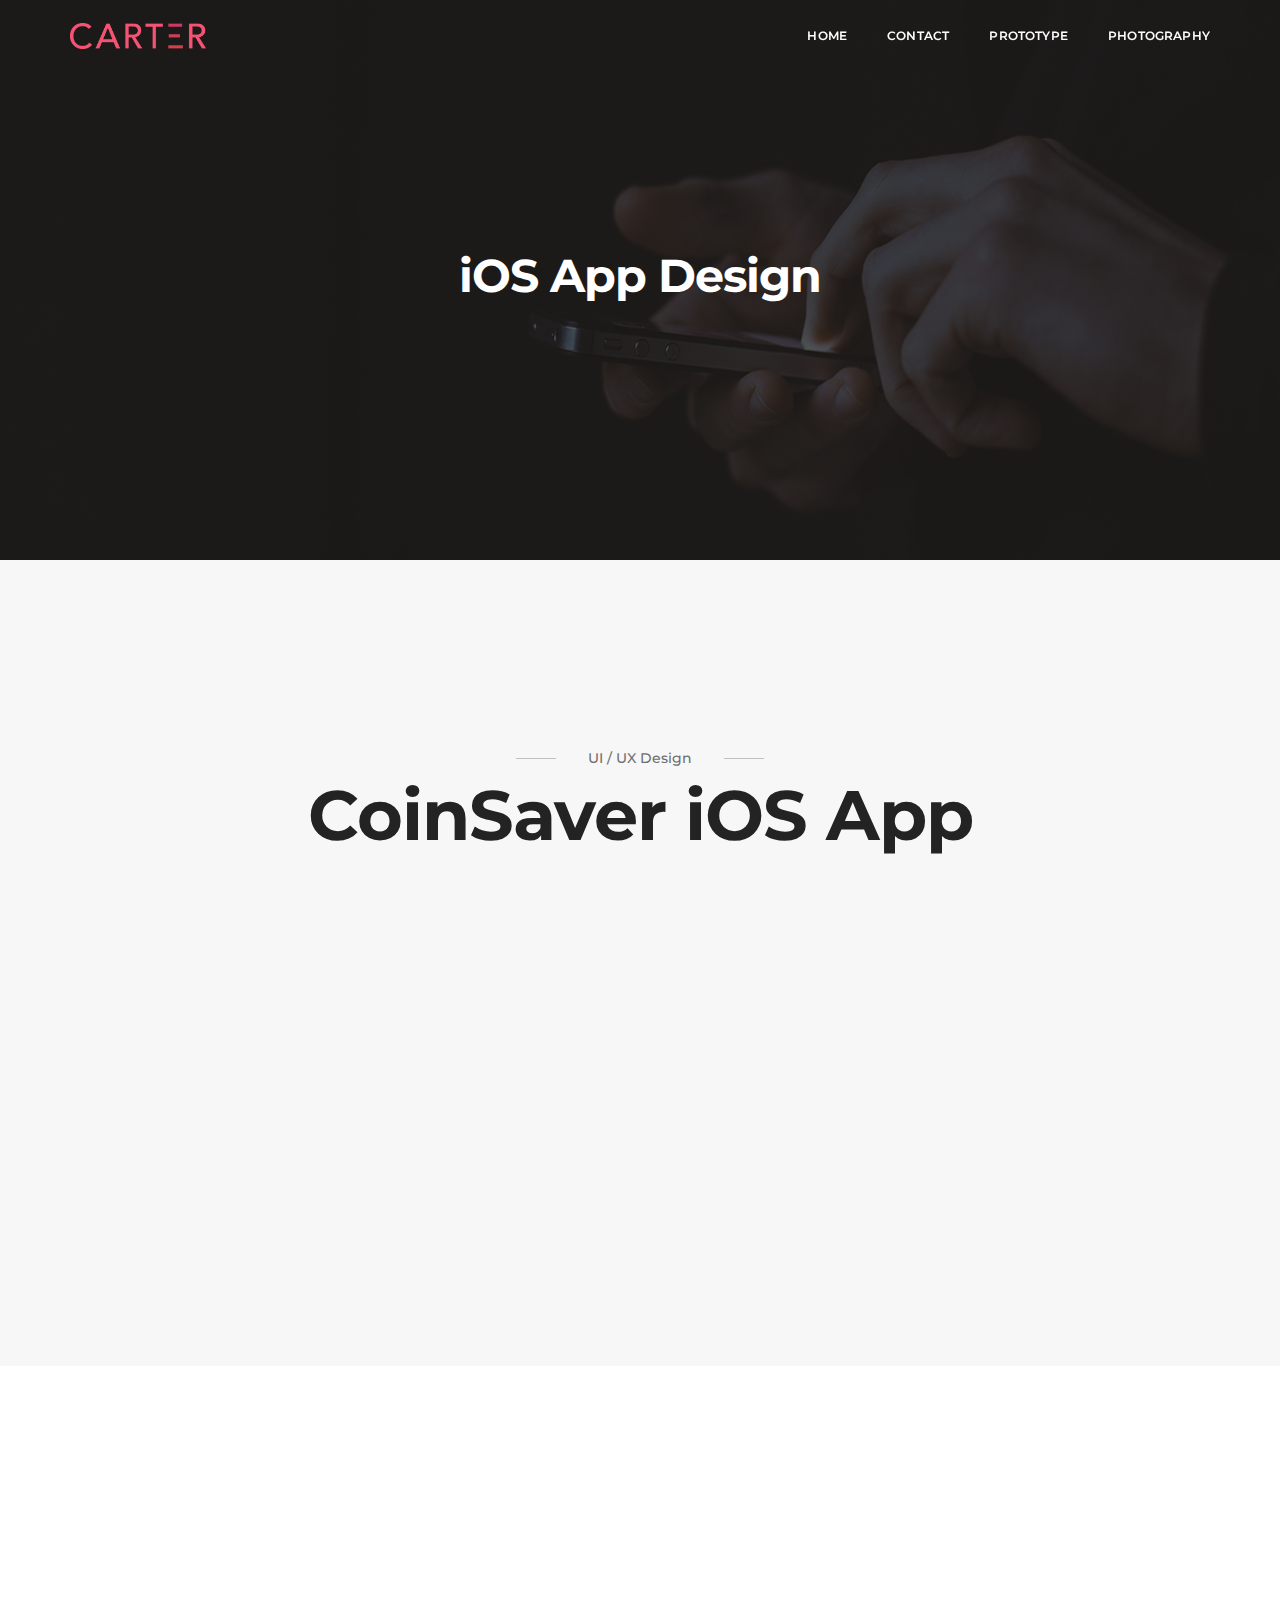
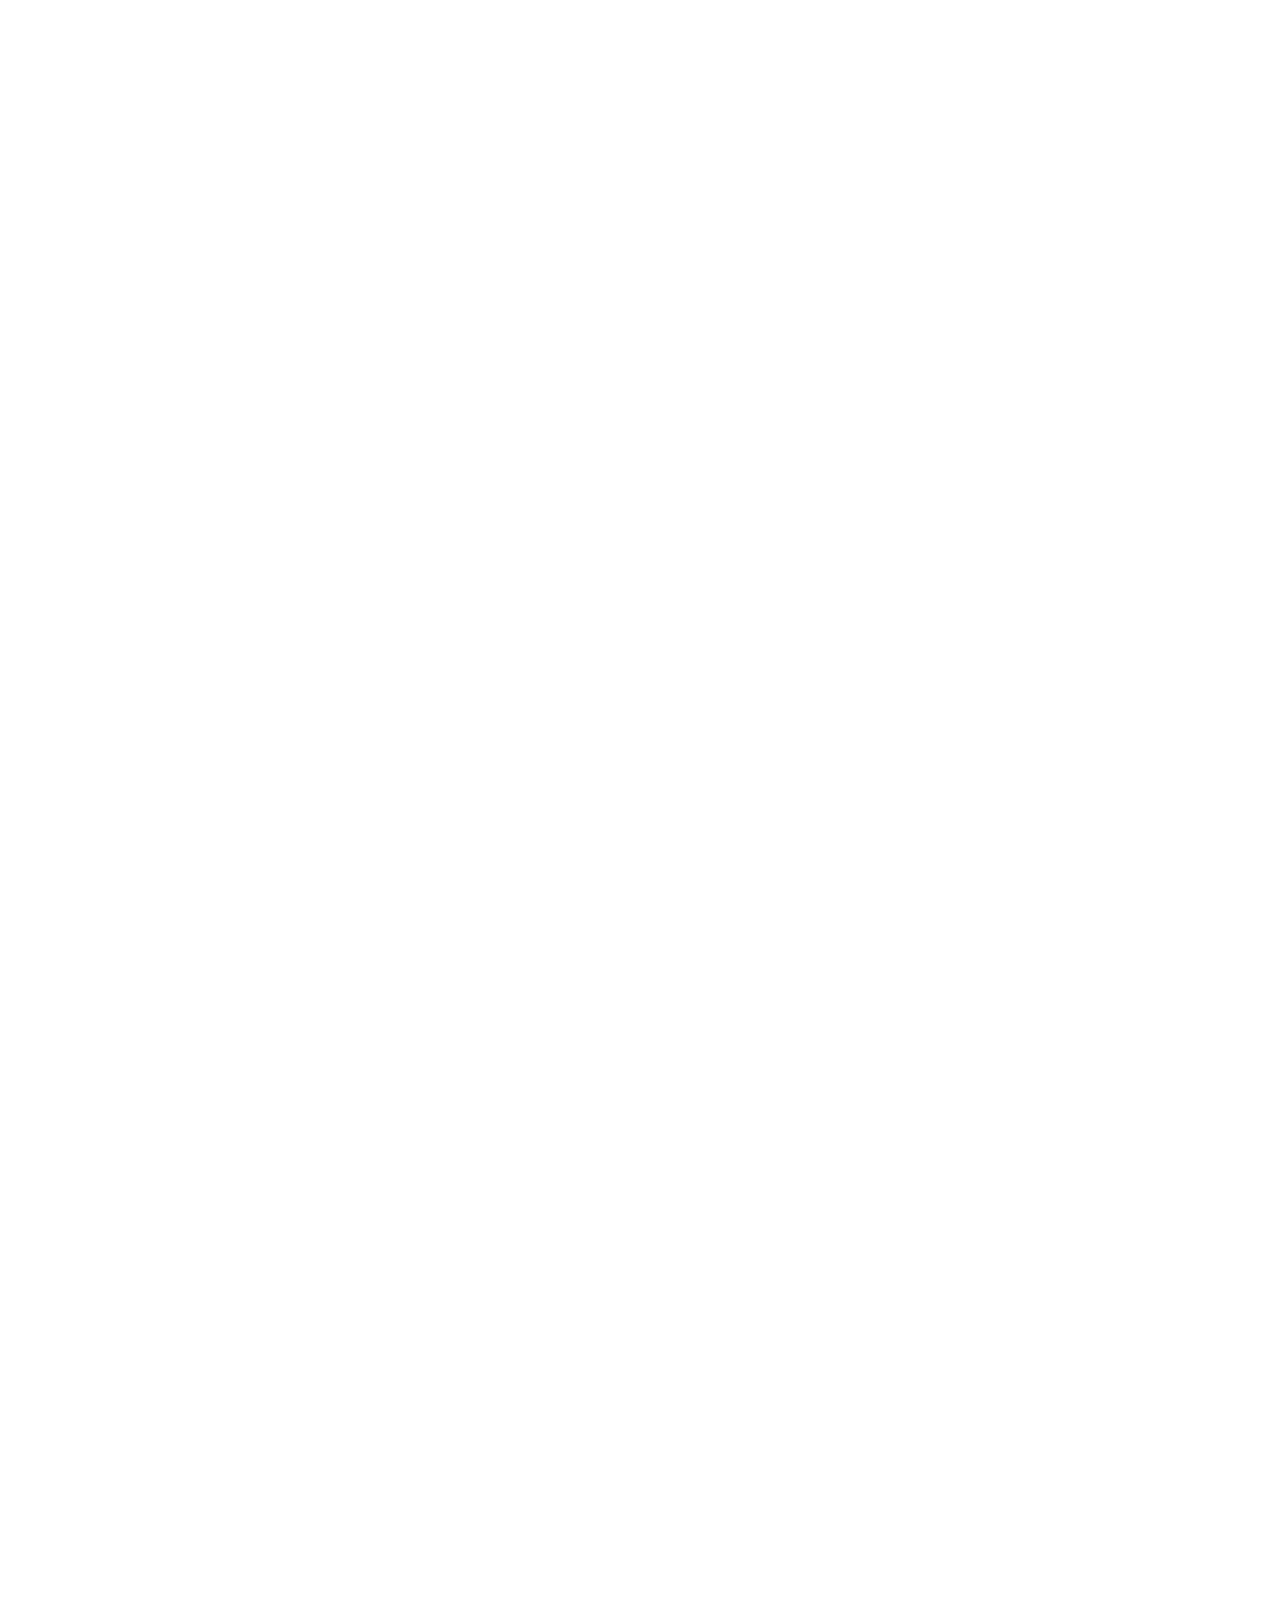
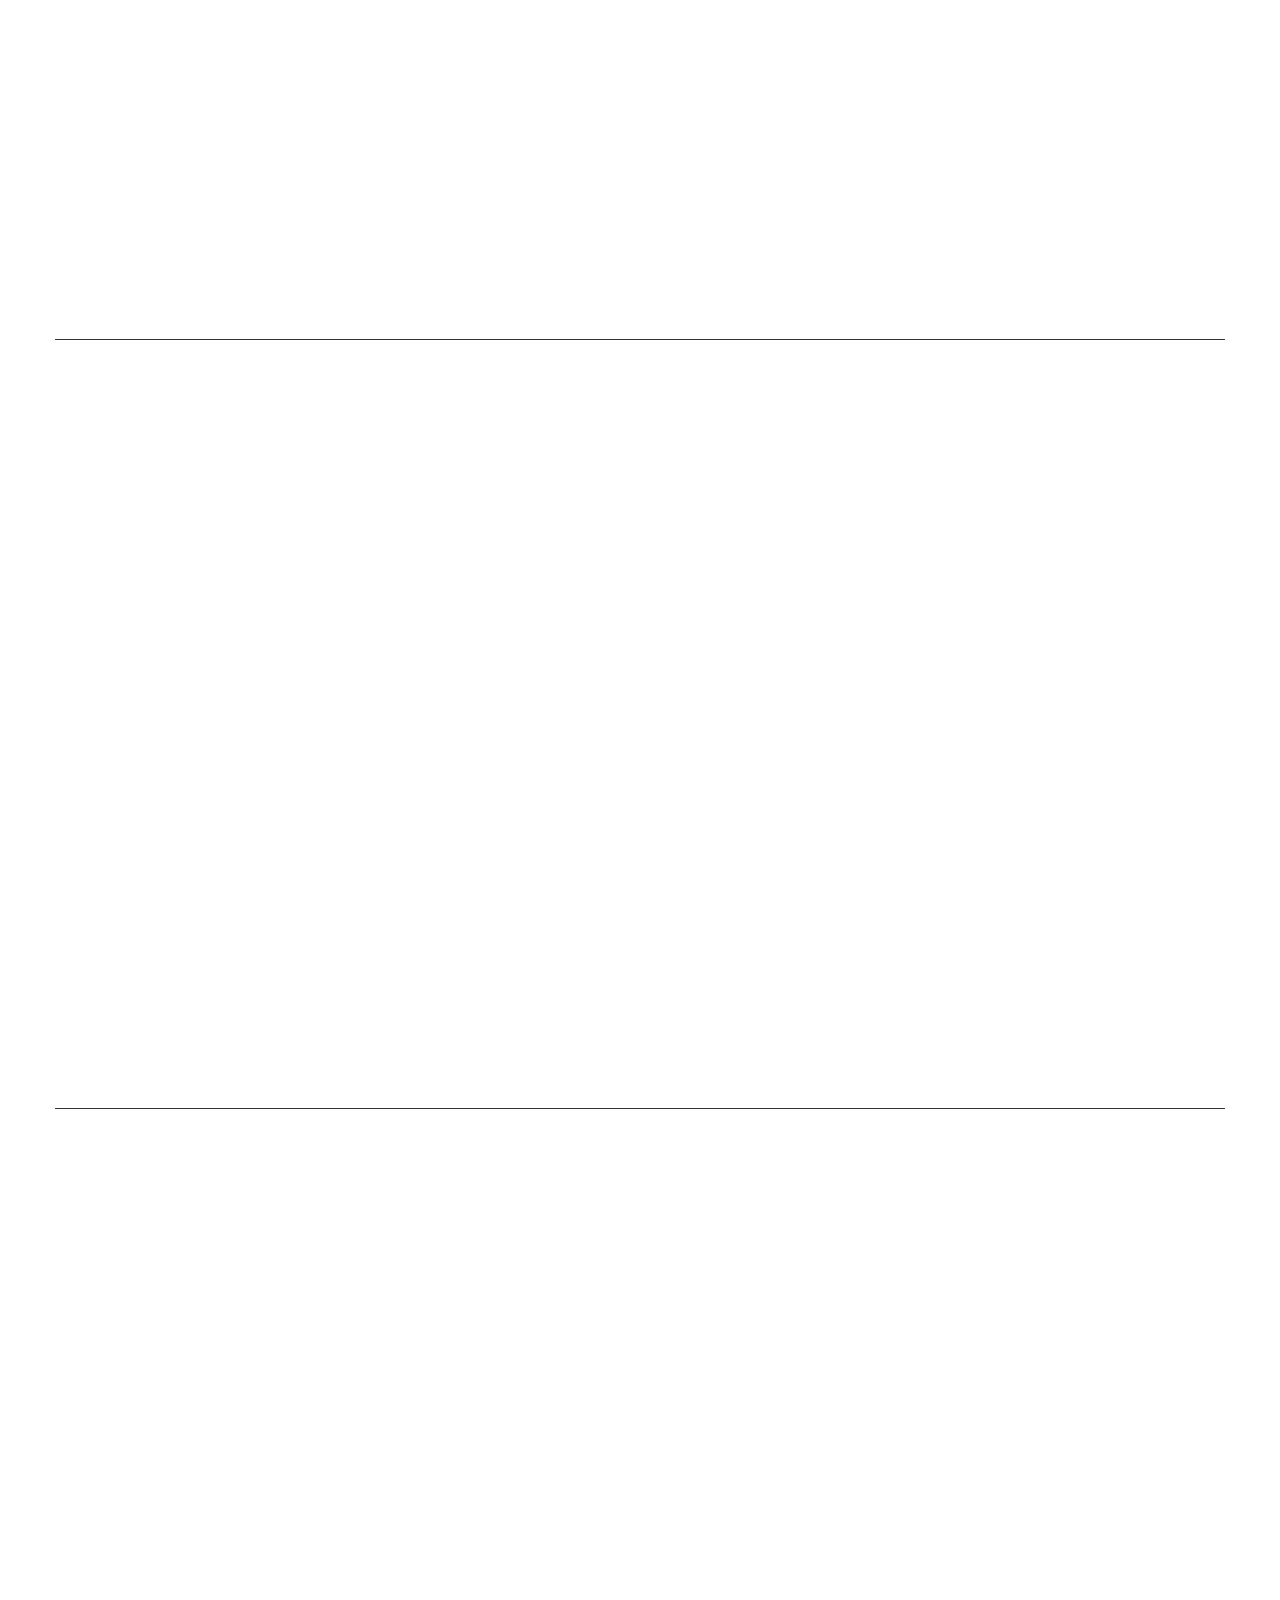
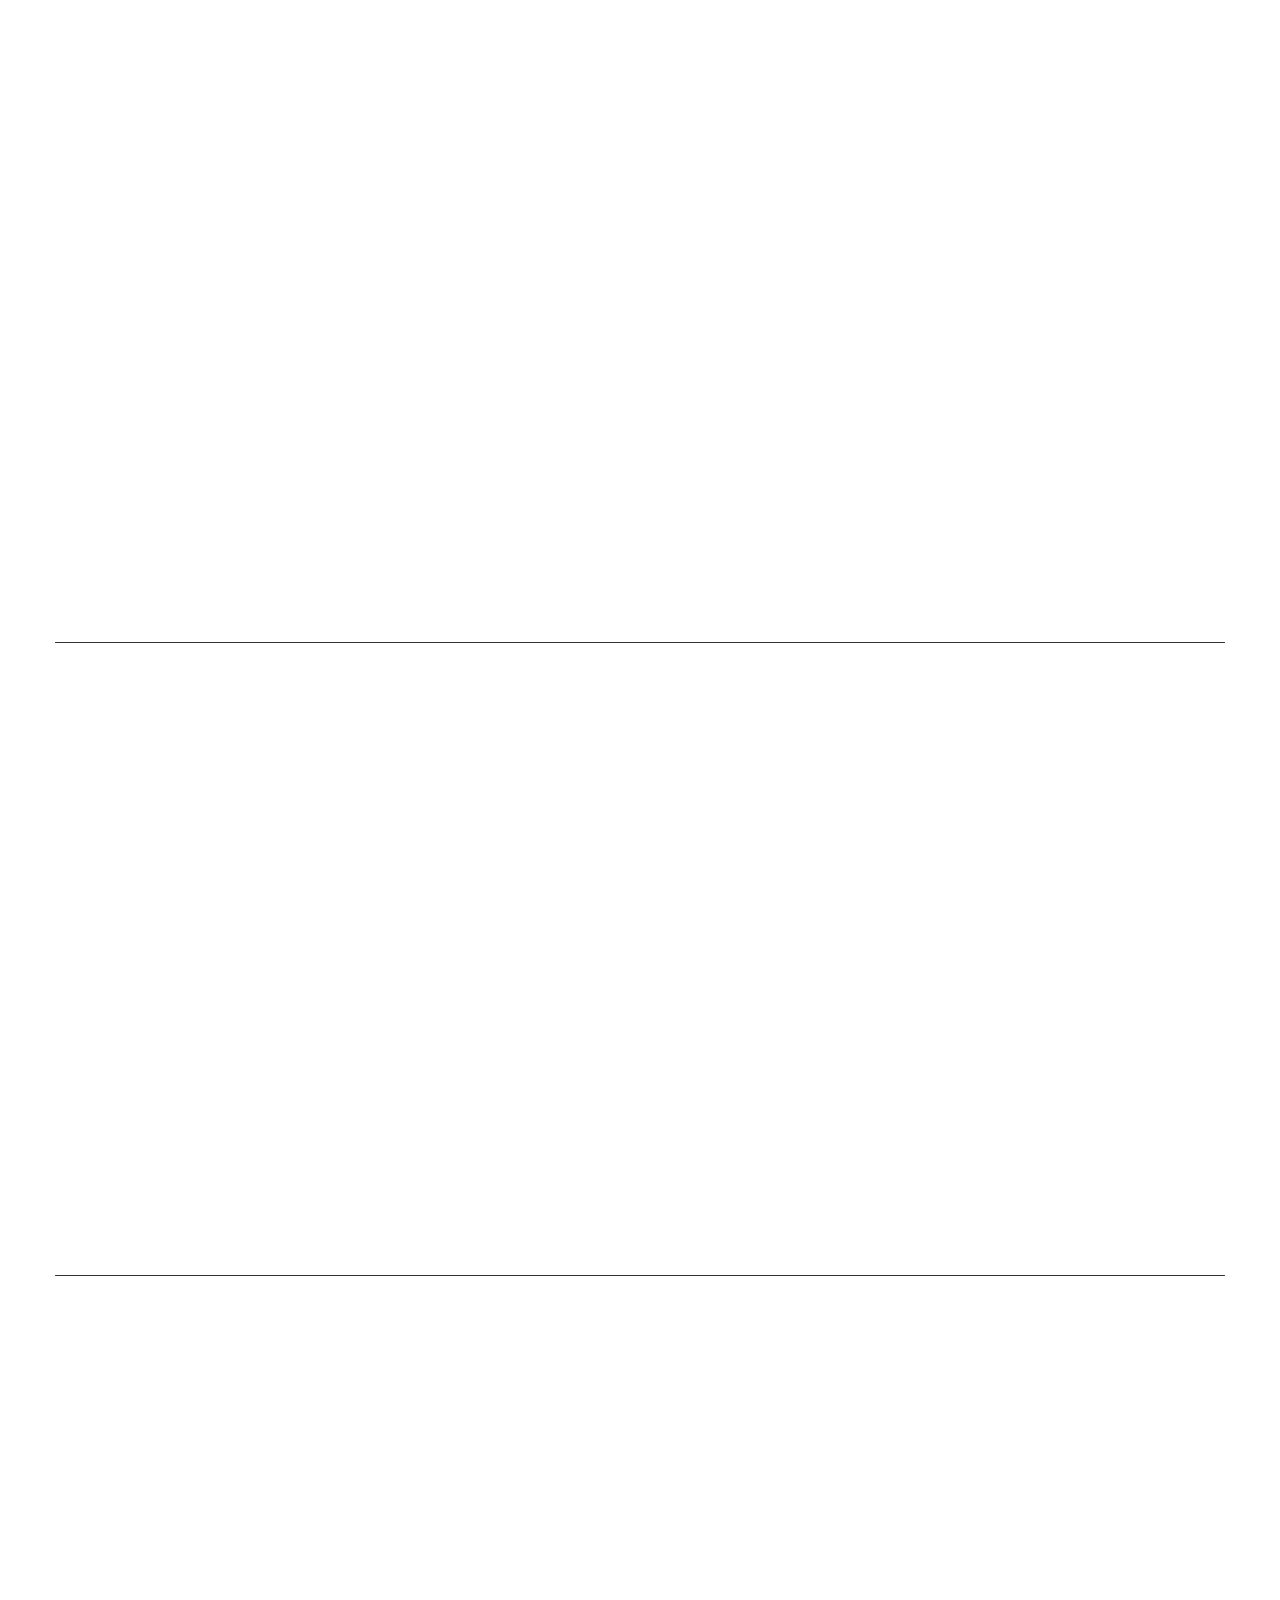
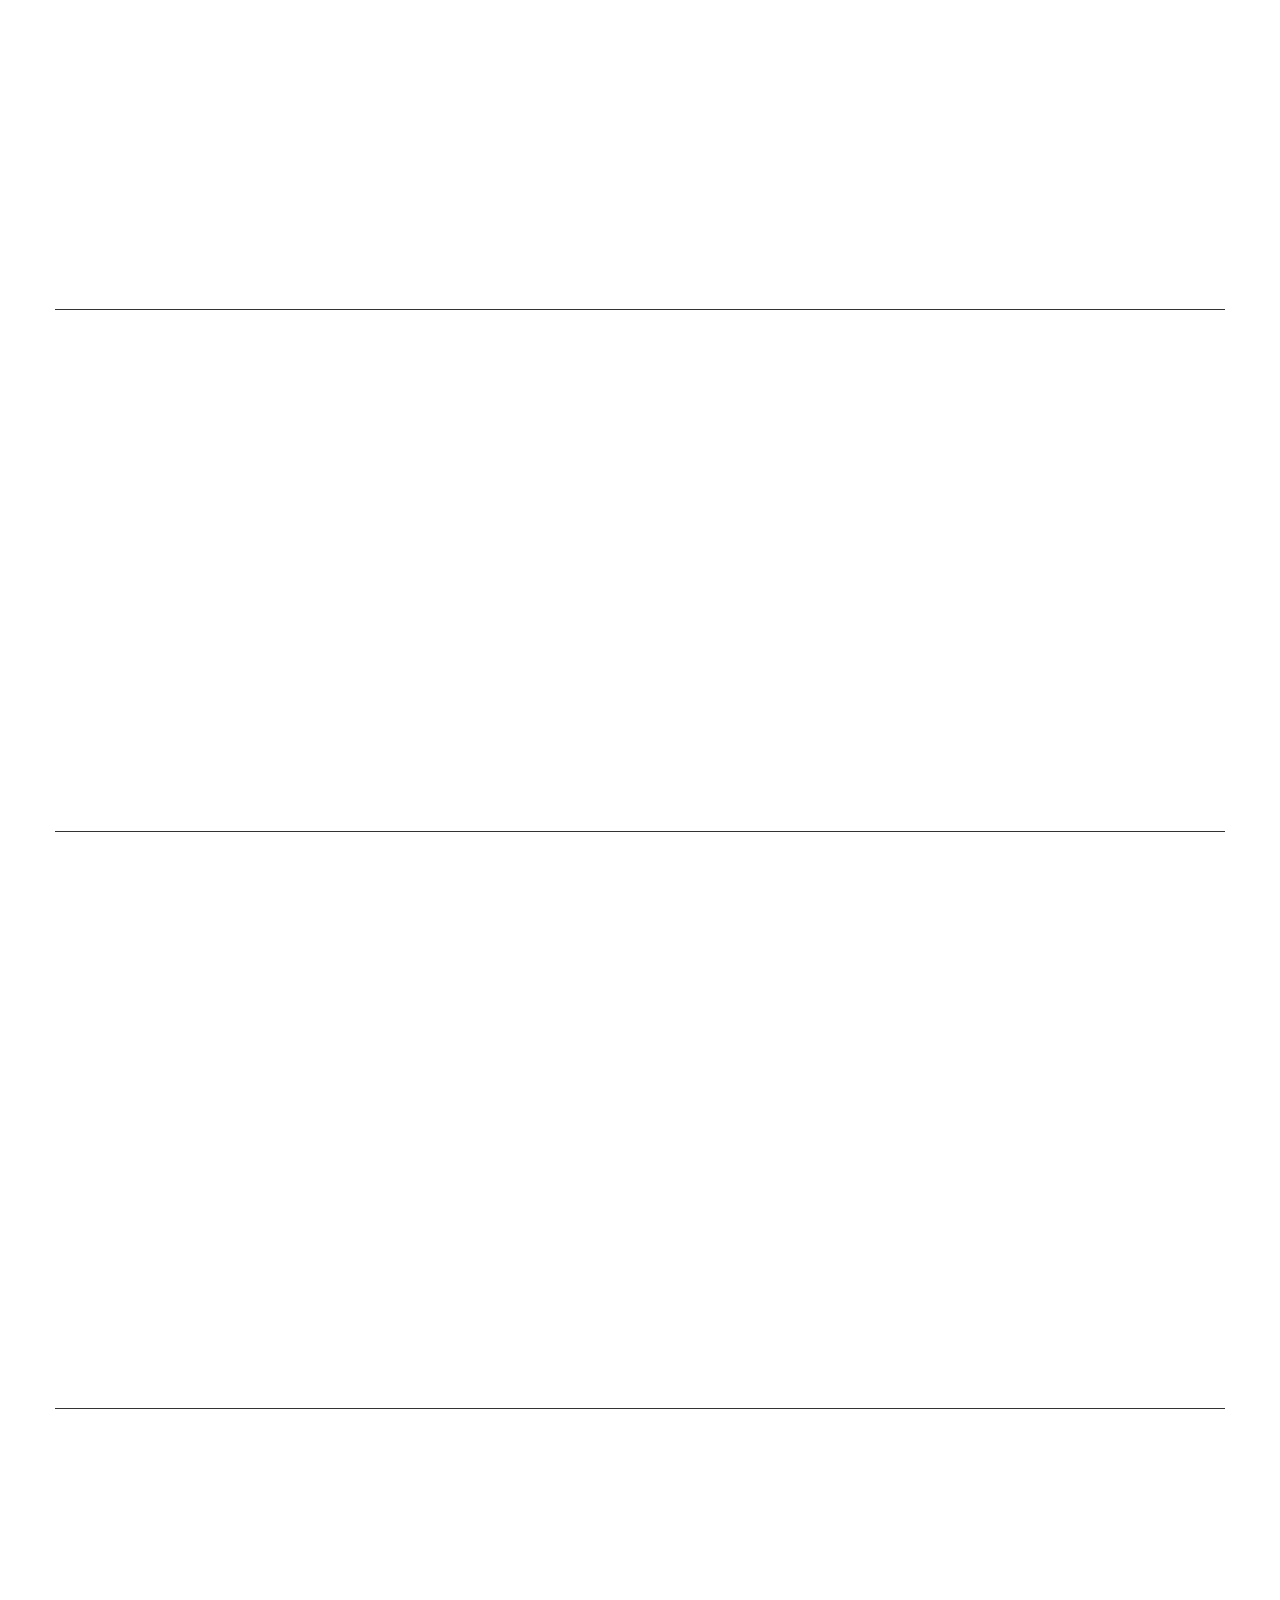
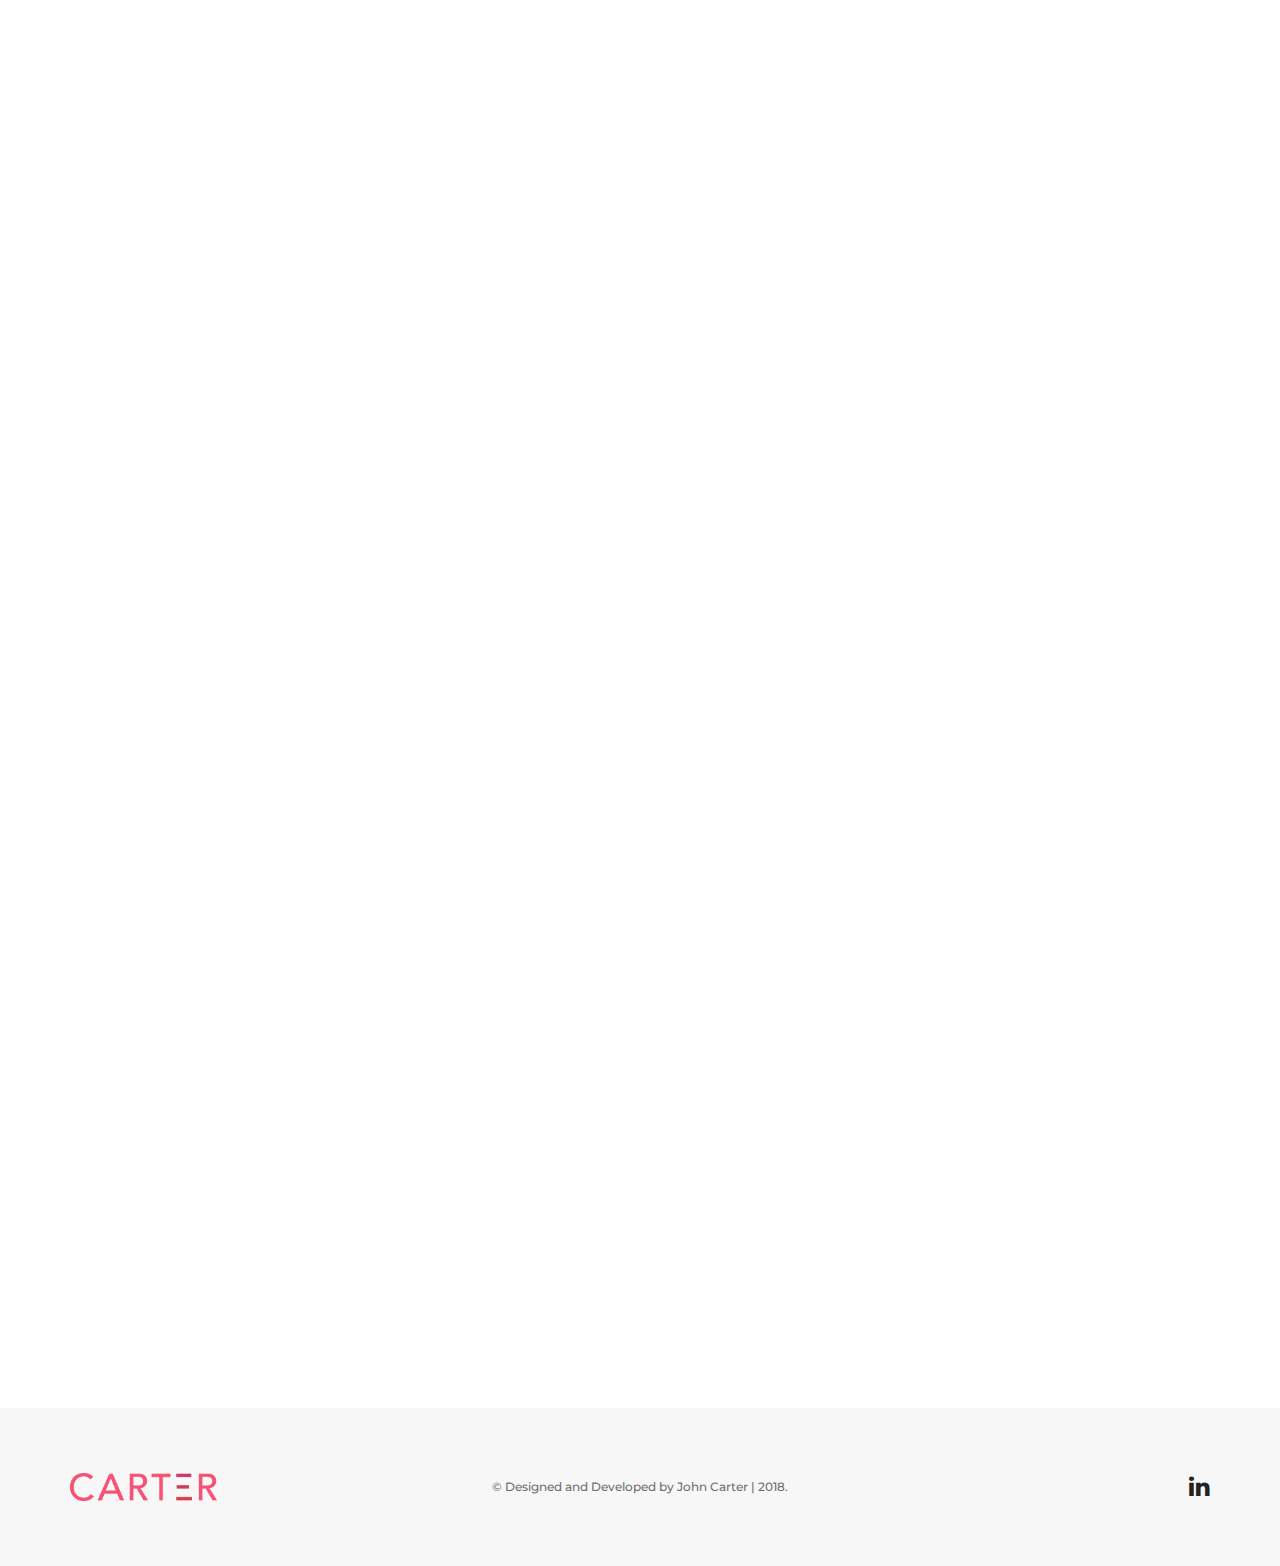
==== commit be65c080: "UI changes to coinSaver and Hero section updates" ====
--- a/coin-saver.html
+++ b/coin-saver.html
@@ -127,11 +127,8 @@
                             <div class="navbar-collapse collapse pull-right" id="navbar-collapse-toggle-1">
                                 <ul class="nav navbar-nav navbar-left panel-group no-margin alt-font font-weight-800">
                                     <li><a href="index.html" title="Home" class="inner-link">Home</a></li>
-                                    <li><a href="#about" title="ideation" class="inner-link">Ideation</a></li>
-                                    <li><a href="#work" title="theapp" class="inner-link">The App</a></li>
                                     <li><a href="#contact" title="Contact" class="inner-link">Contact</a></li>
                                     <li><a href="#prototype" target="about_blank" title="Resume" class="inner-link">Prototype</a></li>
-                                    <li><a href="#personas" target="about_blank" title="personas">Personas</a></li>
                                     <li><a href="Photography.html" title="Photograhy">Photography</a></li>
                                 </ul>
                             </div>
@@ -211,11 +208,11 @@
 
 </h4>
                             <p>Using these recurring themes, we collected from our interviews, we created a primary and secondary persona to understand the goals, needs, and challenges of Millennials who would use a financial management app.
-                            Sarah is a recent college grad who wants to pay down her college debt but is struggling to reduce her spending. Mike juggles several part-time jobs and often receives cash tips. He's been using a combination of Excel spreadsheets and written notes to track his budget but finds it limited and tedious
+                            Sarah is a recent college grad who wants to pay down her college debt but is struggling to reduce her spending. Lisa juggles several part-time jobs and often receives cash tips. She's been using a combination of Excel spreadsheets and written notes to track her budget but finds it limited and tedious
                             </p>
                         </div>
                     </div>
-                    <div class="col-md-6 col-sm-12 col-xs-12 position-relative sm-height-500px xs-height-300 cover-background wow fadeIn" style="background-image: url('images/avatars/personas.png')"></div>
+                    <div class="col-md-6 col-sm-12 col-xs-12 position-relative sm-height-500px xs-height-300 cover-background wow fadeIn" style="background-image: url('images/avatars/personas.jpg')"></div>
                 </div>
             </div>
         </section>
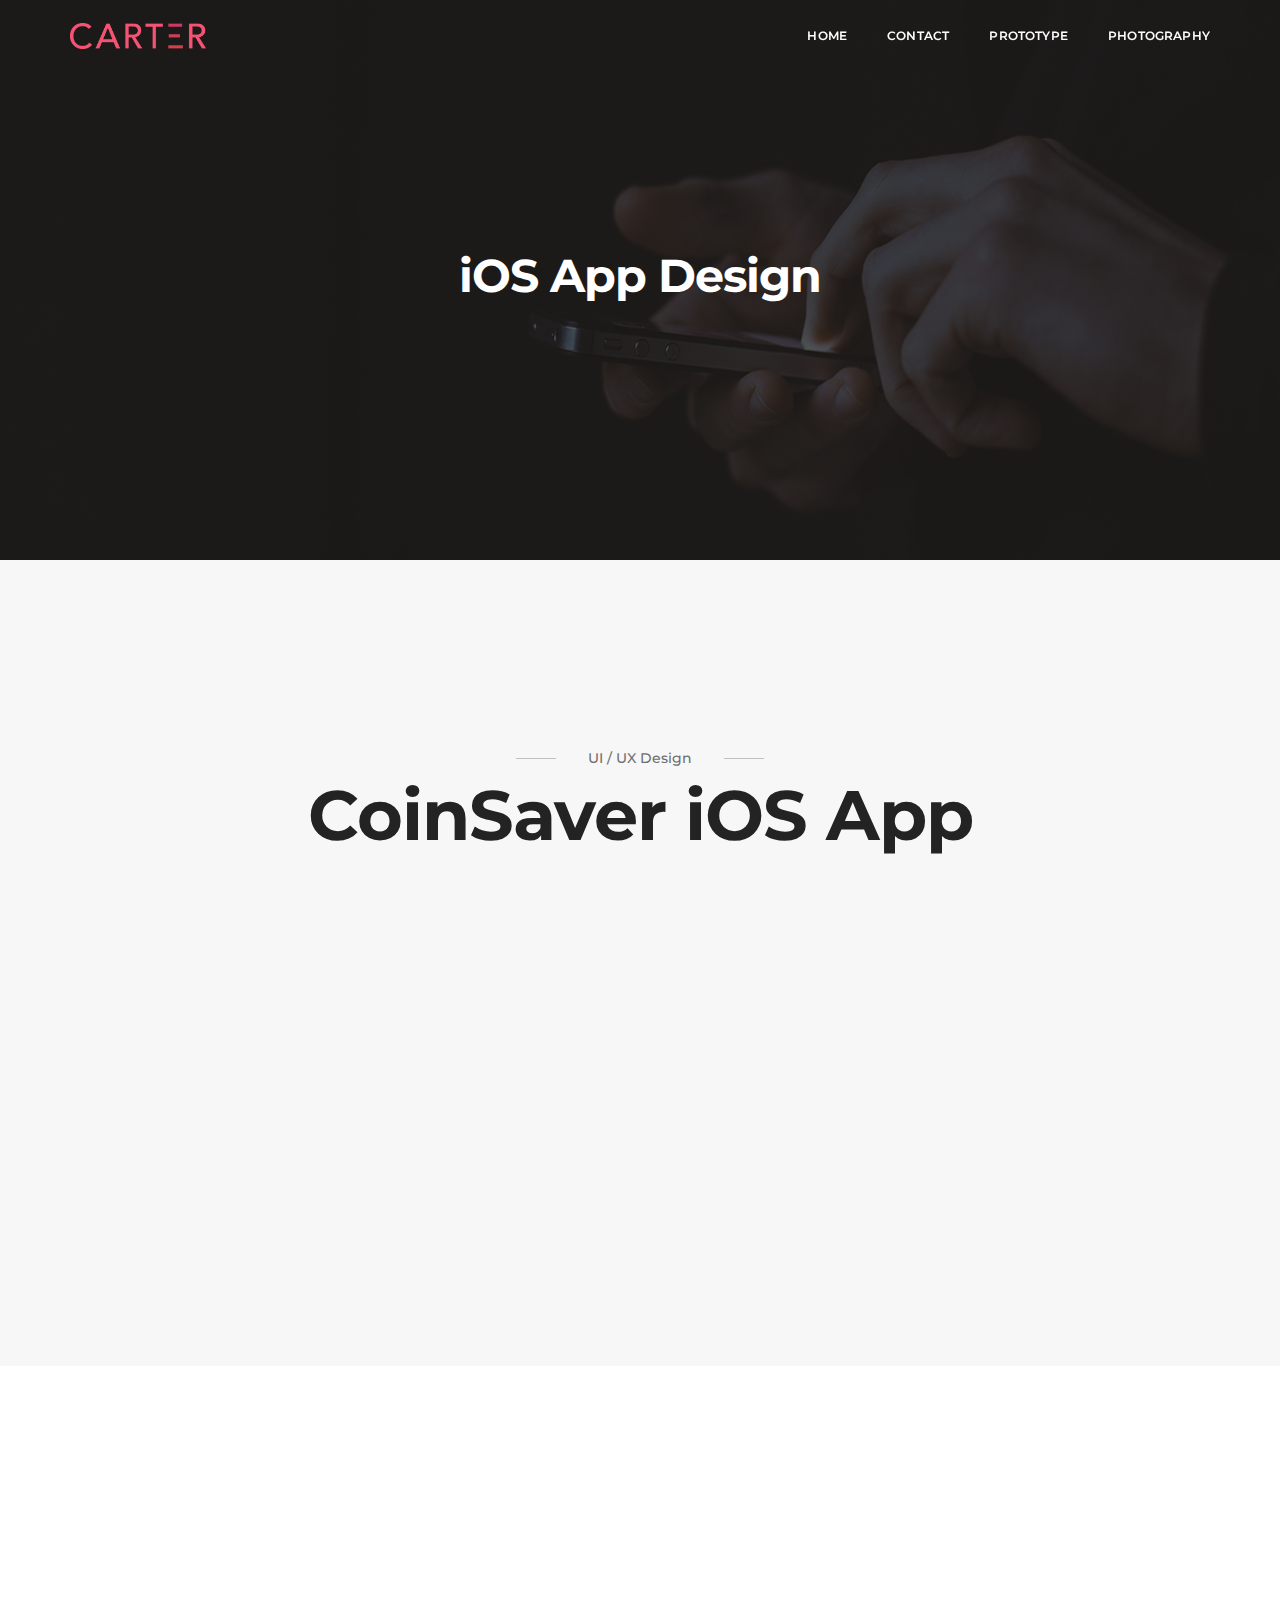
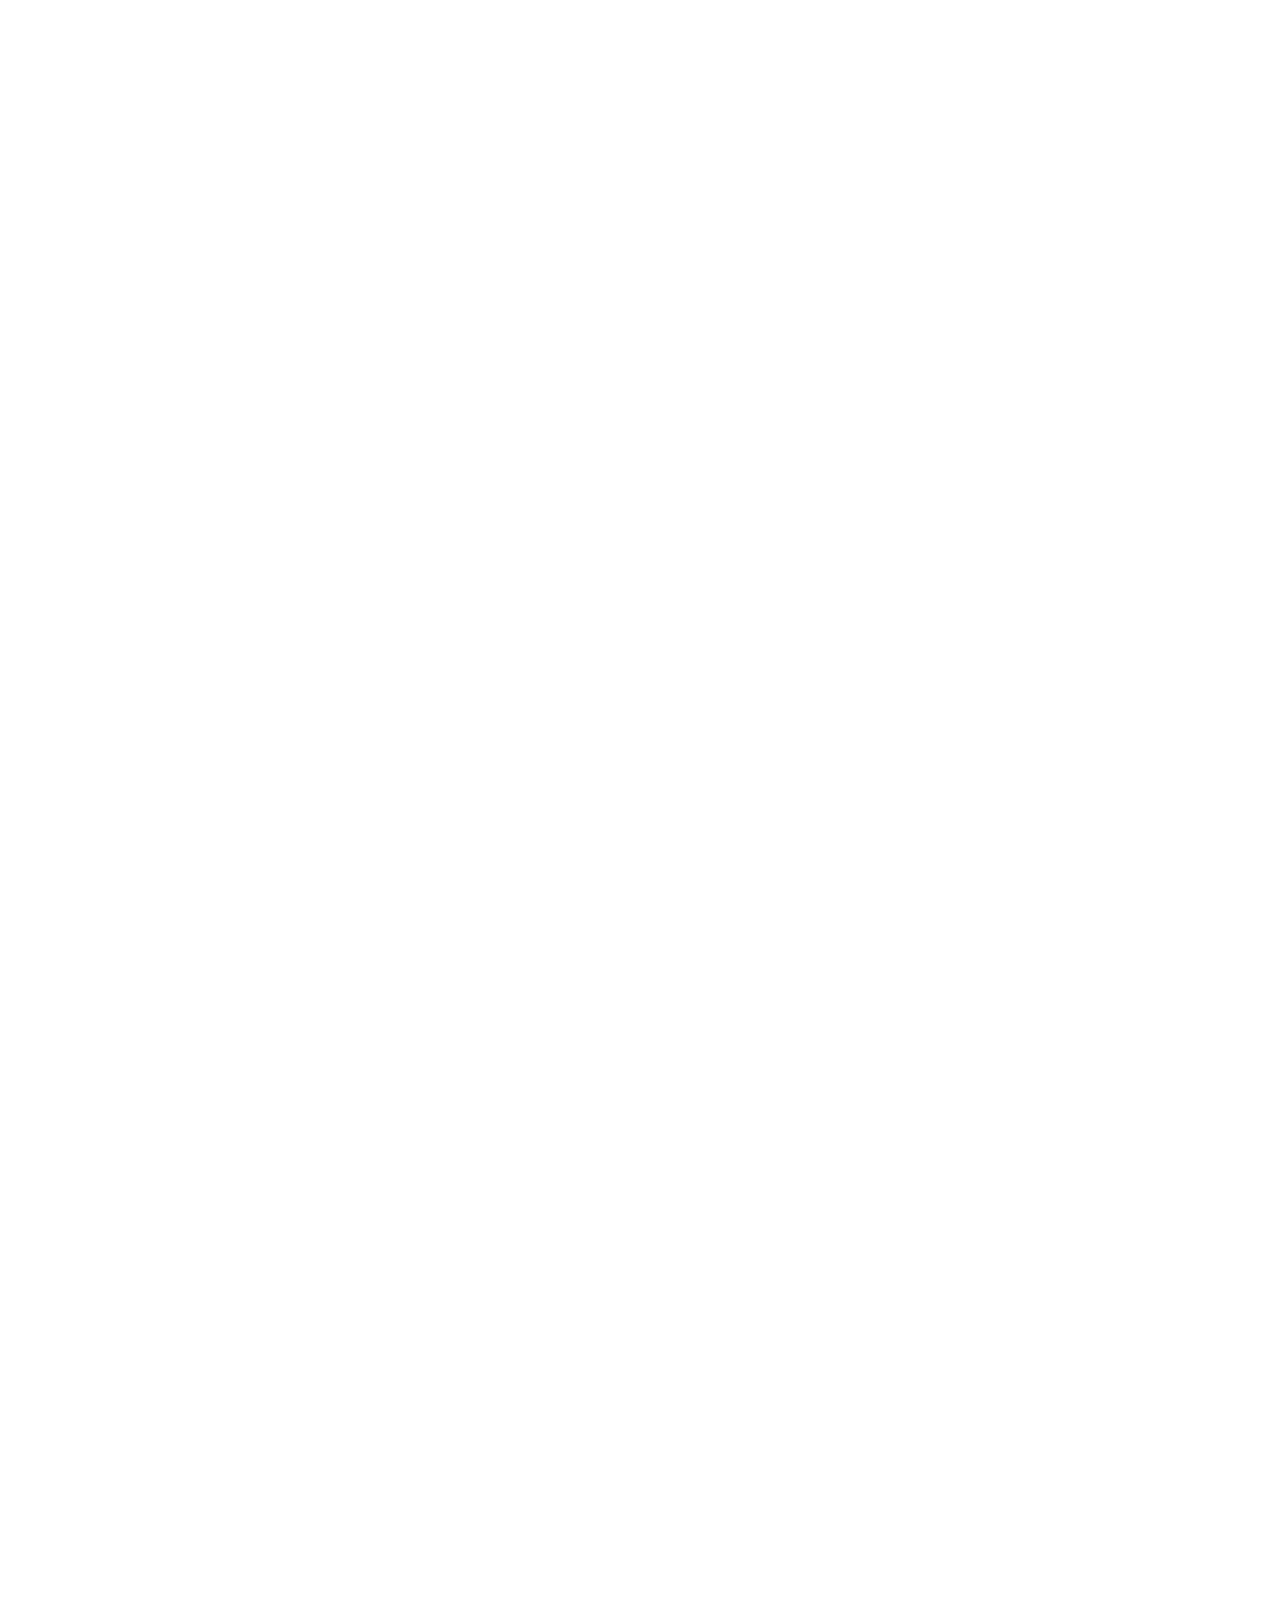
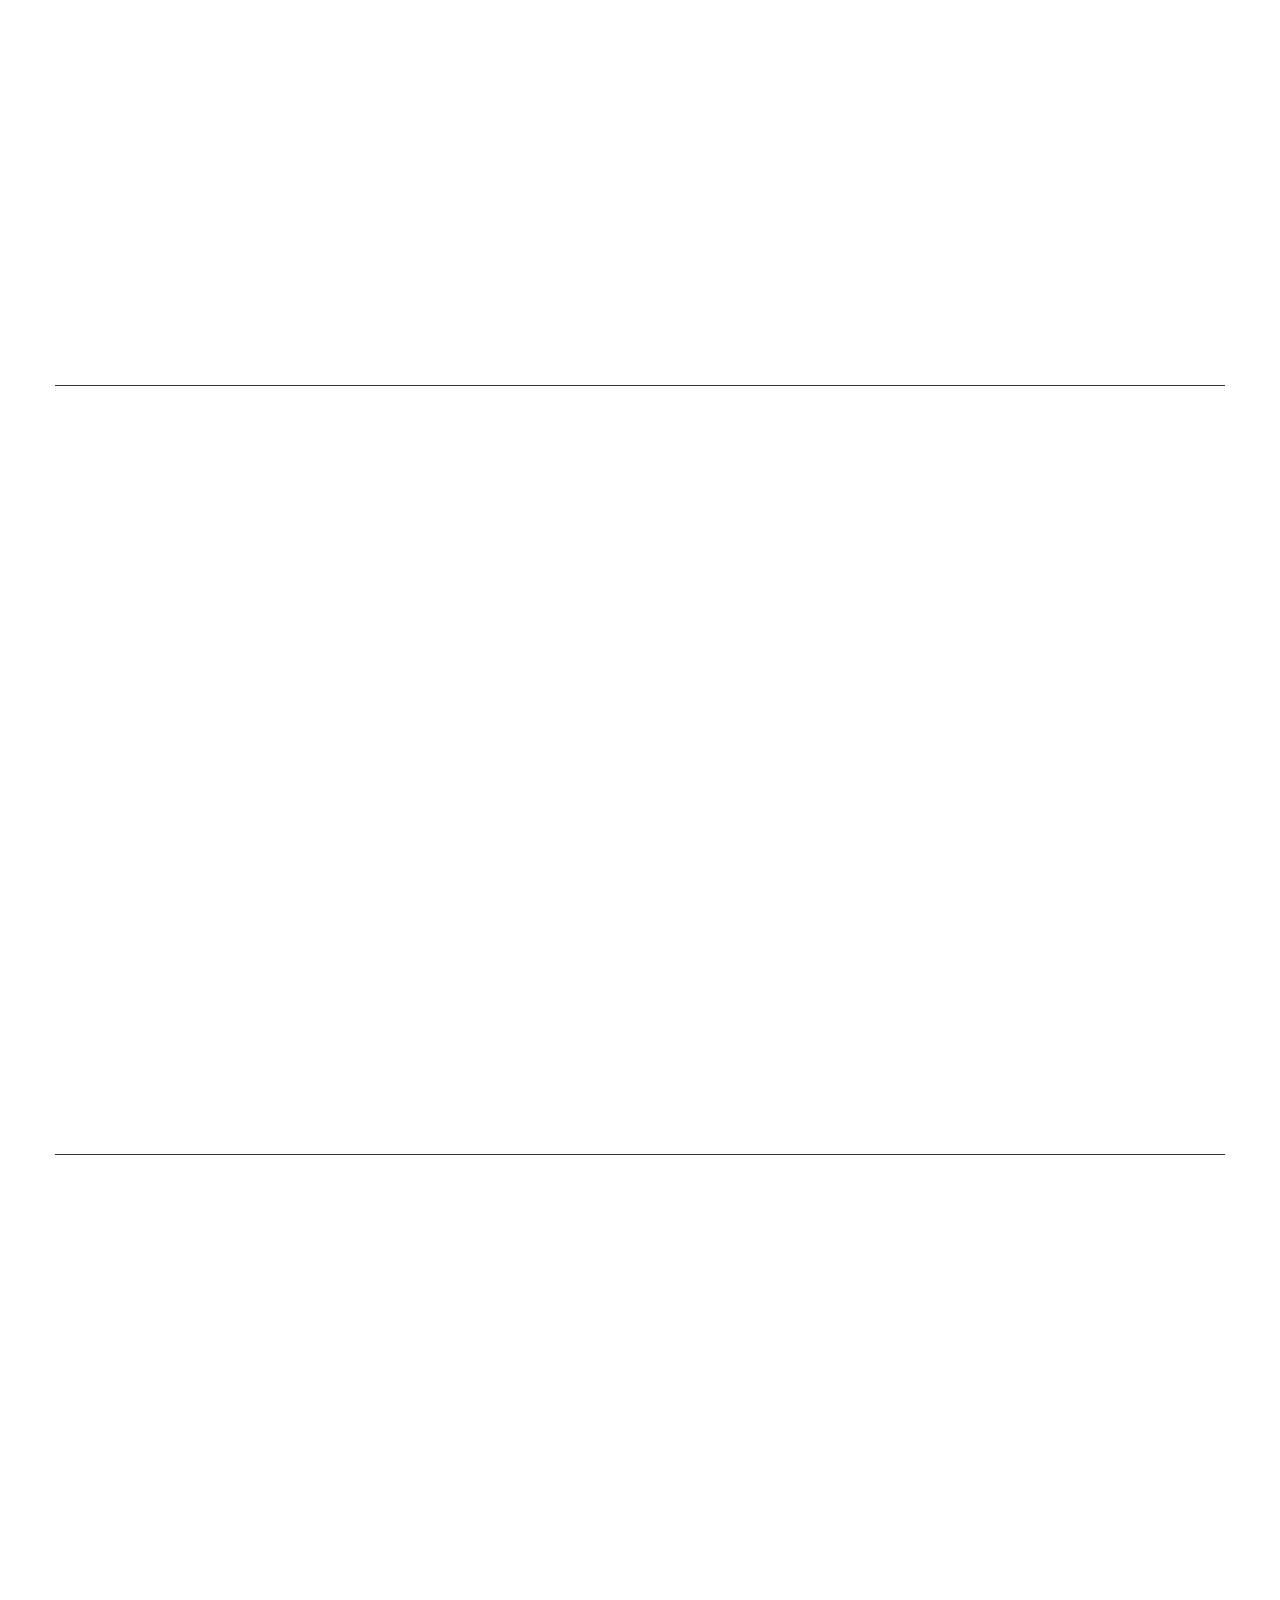
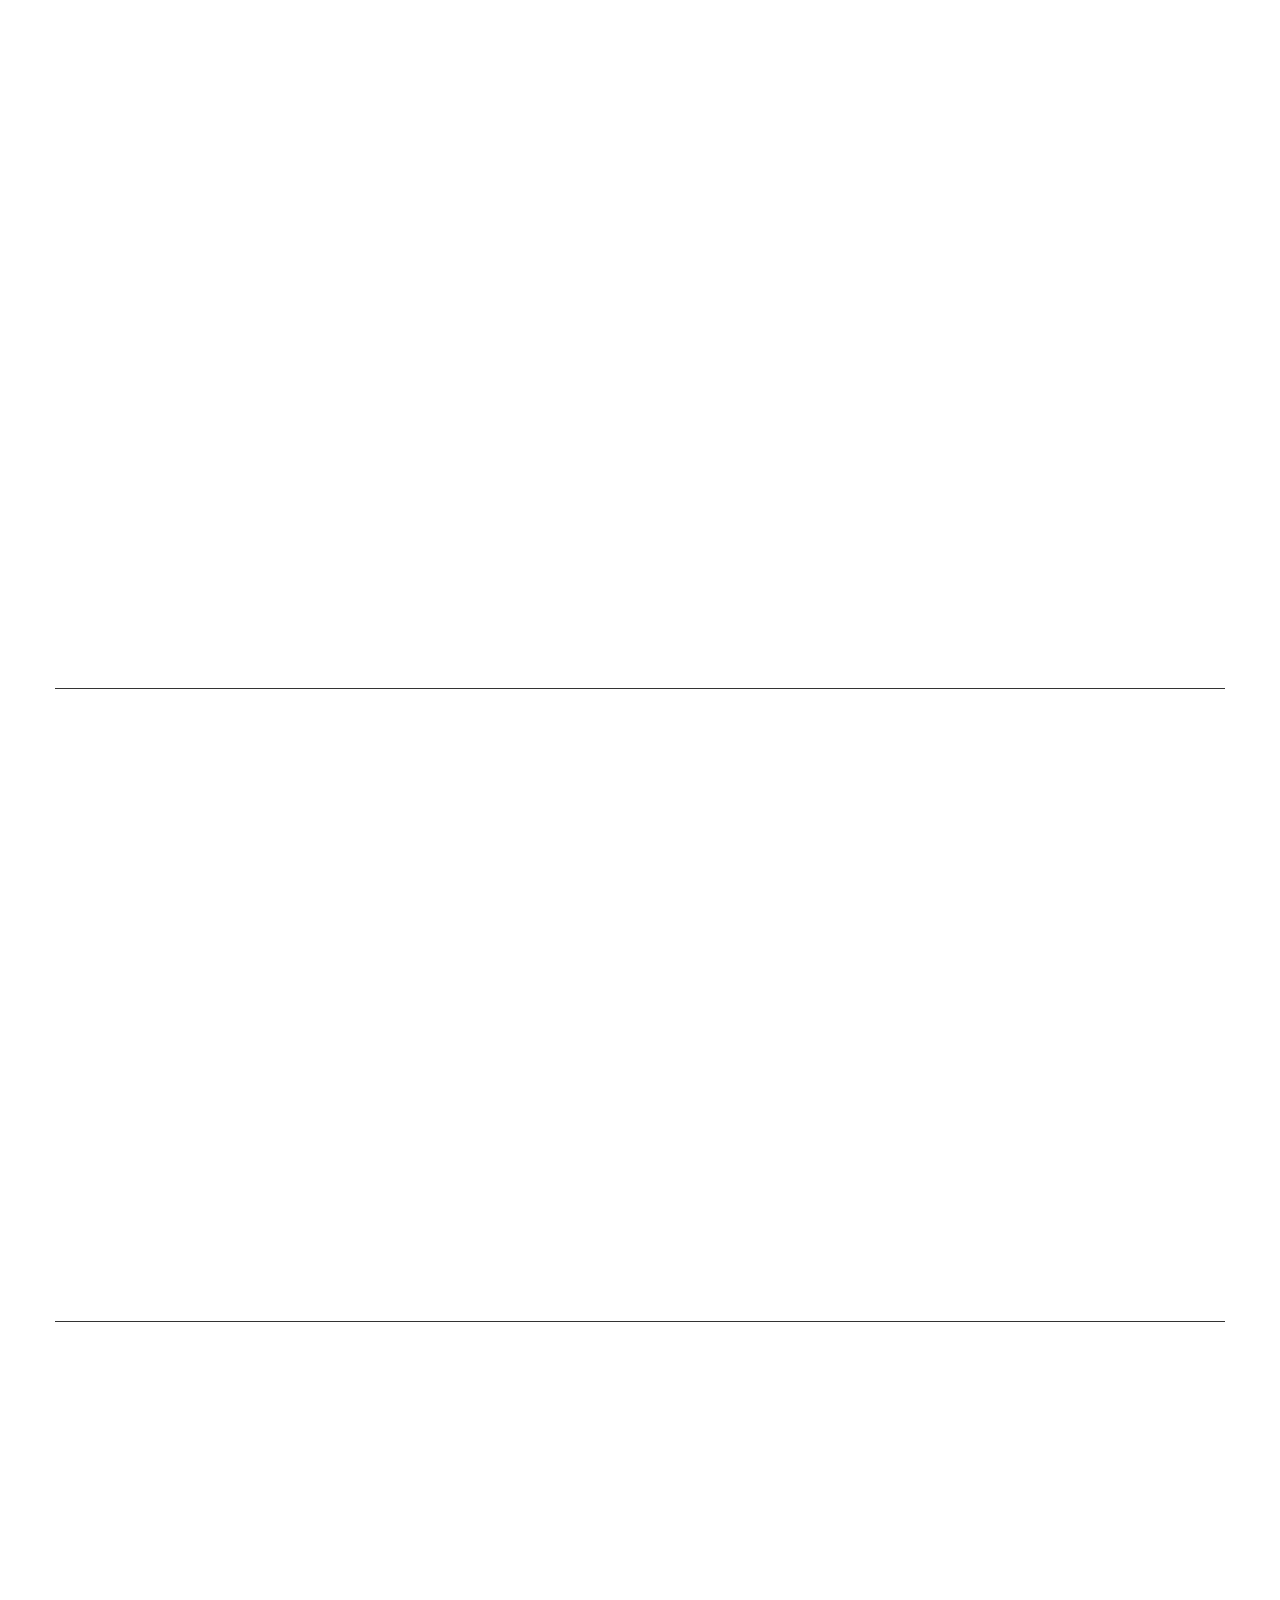
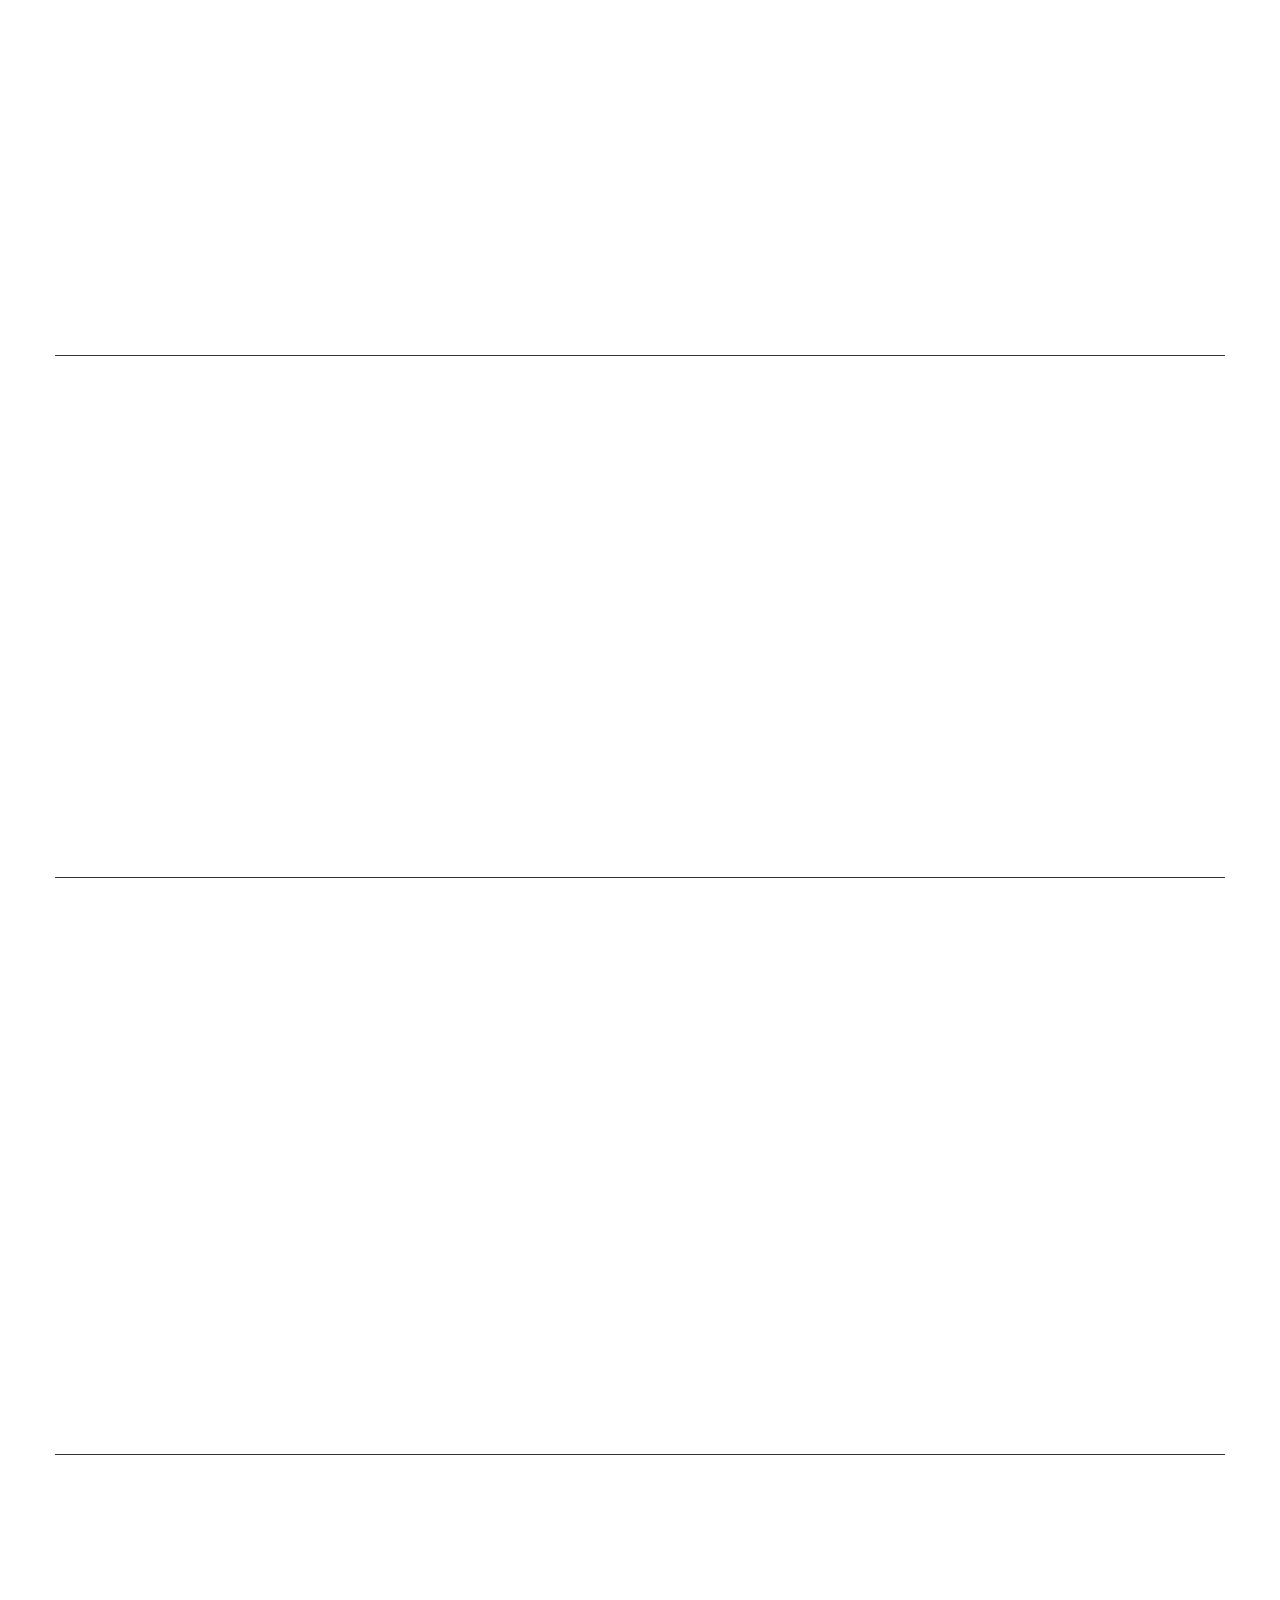
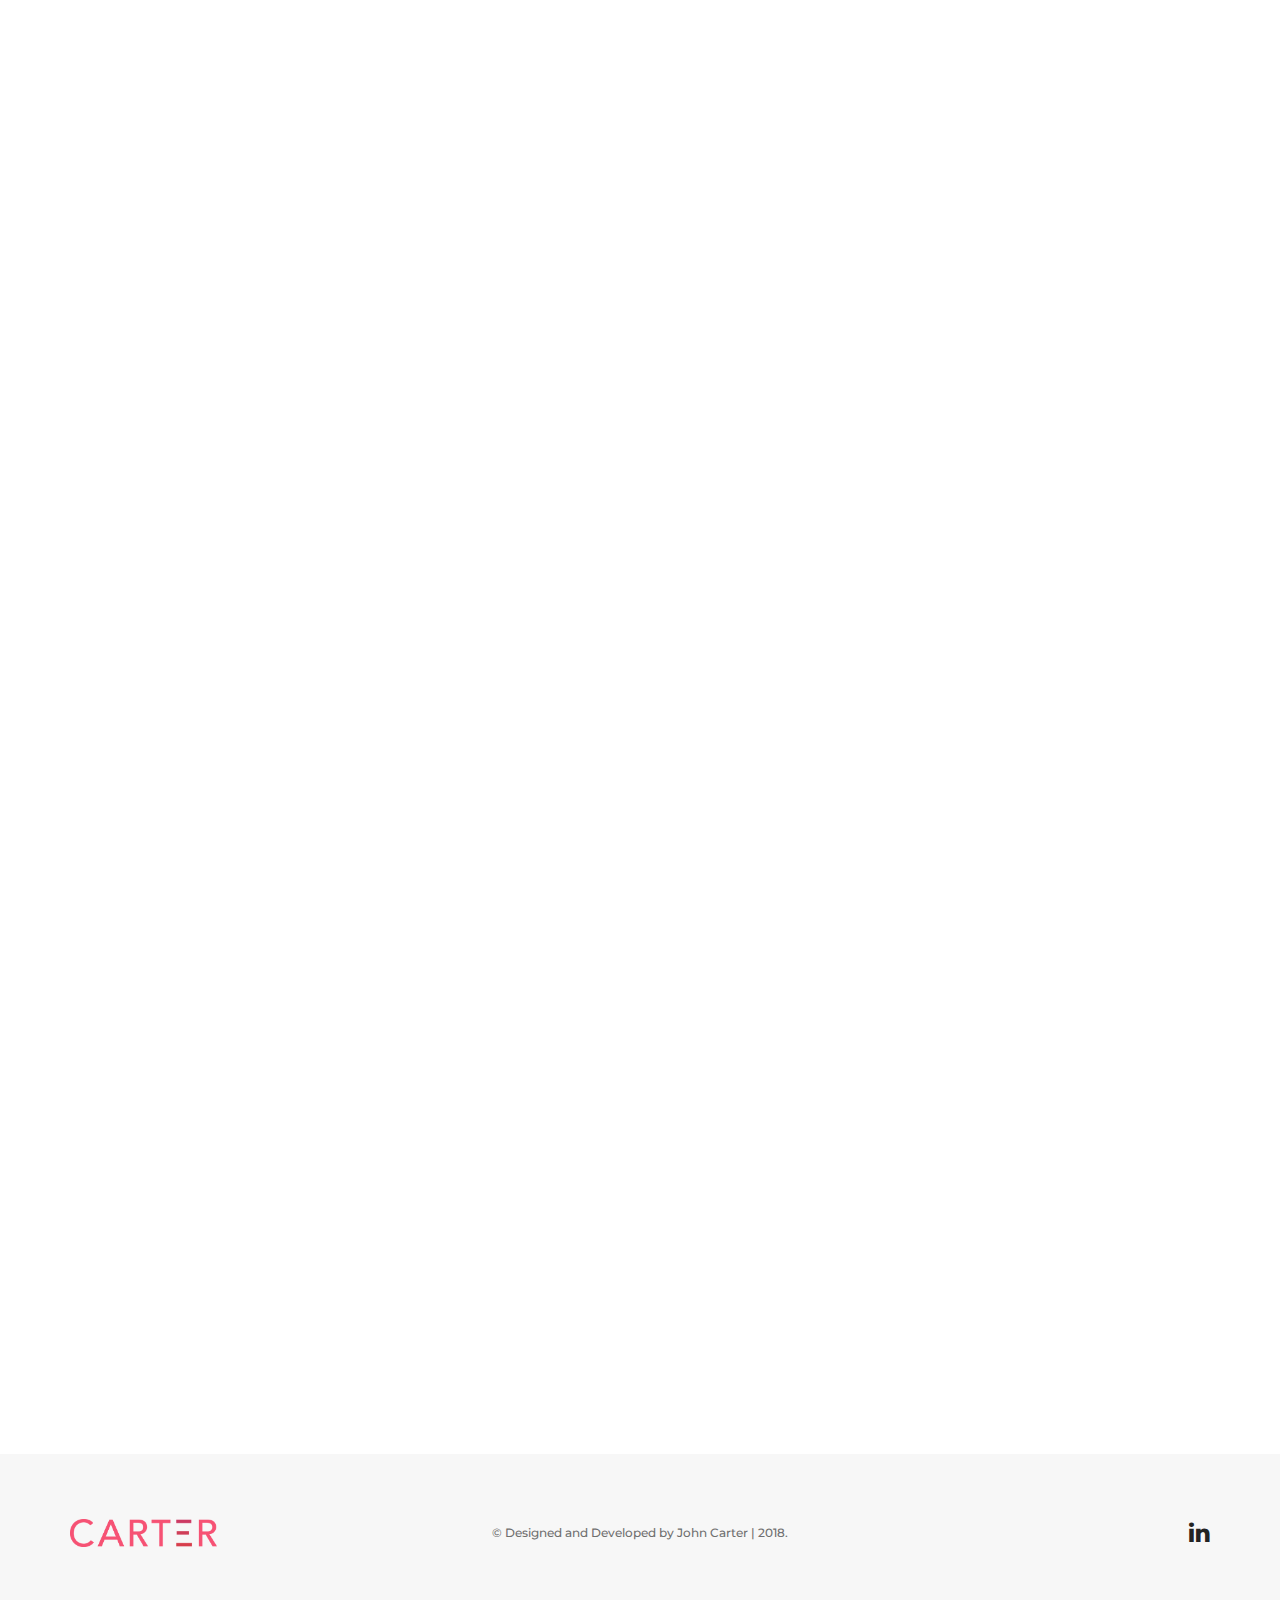
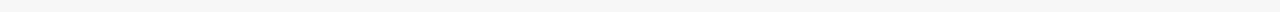
==== commit 241bfc26: "adding persona to coin saver app" ====
--- a/coin-saver.html
+++ b/coin-saver.html
@@ -204,15 +204,15 @@
                     <div class="col-md-6 col-sm-12 col-xs-12 display-table wow fadeIn last-paragraph-no-margin sm-text-center">
 
                         <div class="display-table-cell vertical-align-middle padding-fifteen-all md-padding-ten-all xs-no-padding-lr xs-text-center">
-                            <h4 class="alt-font text-extra-dark-gray font-weight-600 sm-margin-lr-auto xs-width-100">"Since college, I've been using an Excel spreadsheet to keep track of my credit card purchases. It's not really a flexible system."
+                            <h4 class="alt-font text-extra-dark-gray font-weight-600 sm-margin-lr-auto xs-width-100">"Since starting college, I've been using an Excel spreadsheet to keep track of my credit card purchases. It's not really a flexible system."
 
 </h4>
-                            <p>Using these recurring themes, we collected from our interviews, we created a primary and secondary persona to understand the goals, needs, and challenges of Millennials who would use a financial management app.
-                            Sarah is a recent college grad who wants to pay down her college debt but is struggling to reduce her spending. Lisa juggles several part-time jobs and often receives cash tips. She's been using a combination of Excel spreadsheets and written notes to track her budget but finds it limited and tedious
+                            <p>Using the recurring themes, we collected from our interviews, we created a primary persona to understand the goals, needs, and challenges of Millennials who would use a financial management app.
+                            Mary is a recent college grad who wants to pay down her college debt, but is struggling to reduce her spending. Mary juggles several part-time jobs and often receives cash tips. She's been using a combination of Excel spreadsheets and written notes to track her budget but finds it limited and tedious
                             </p>
                         </div>
                     </div>
-                    <div class="col-md-6 col-sm-12 col-xs-12 position-relative sm-height-500px xs-height-300 cover-background wow fadeIn" style="background-image: url('images/avatars/personas.jpg')"></div>
+                    <div class="col-md-6 col-sm-12 col-xs-12 position-relative sm-height-500px xs-height-300 cover-background wow fadeIn" style="background-image: url('images/avatars/persona-1.jpg')"></div>
                 </div>
             </div>
         </section>
--- a/css/style.css
+++ b/css/style.css
@@ -51,6 +51,7 @@
 a:hover, a:active{color: #ff214f; text-decoration: none;}
 a:focus, a:active, button:focus, button:active,.btn.active.focus, .btn.active:focus, .btn.focus, .btn:active.focus, .btn:active:focus, .btn:focus {outline: none;}
 img {max-width:100%; height:auto; }
+img-width-100 {max-width:100%; height:auto; transition: 1s; transform: 1.5s; }
 video { background-size: cover; display: table-cell; vertical-align: middle; width: 100%; }
 input, textarea, select{ border: 1px solid #d1d1d1; font-size: 14px;  padding: 8px 15px; width: 100%; margin: 0 0 20px 0; max-width: 100%; resize: none;}
 input[type="submit"] { width: auto}
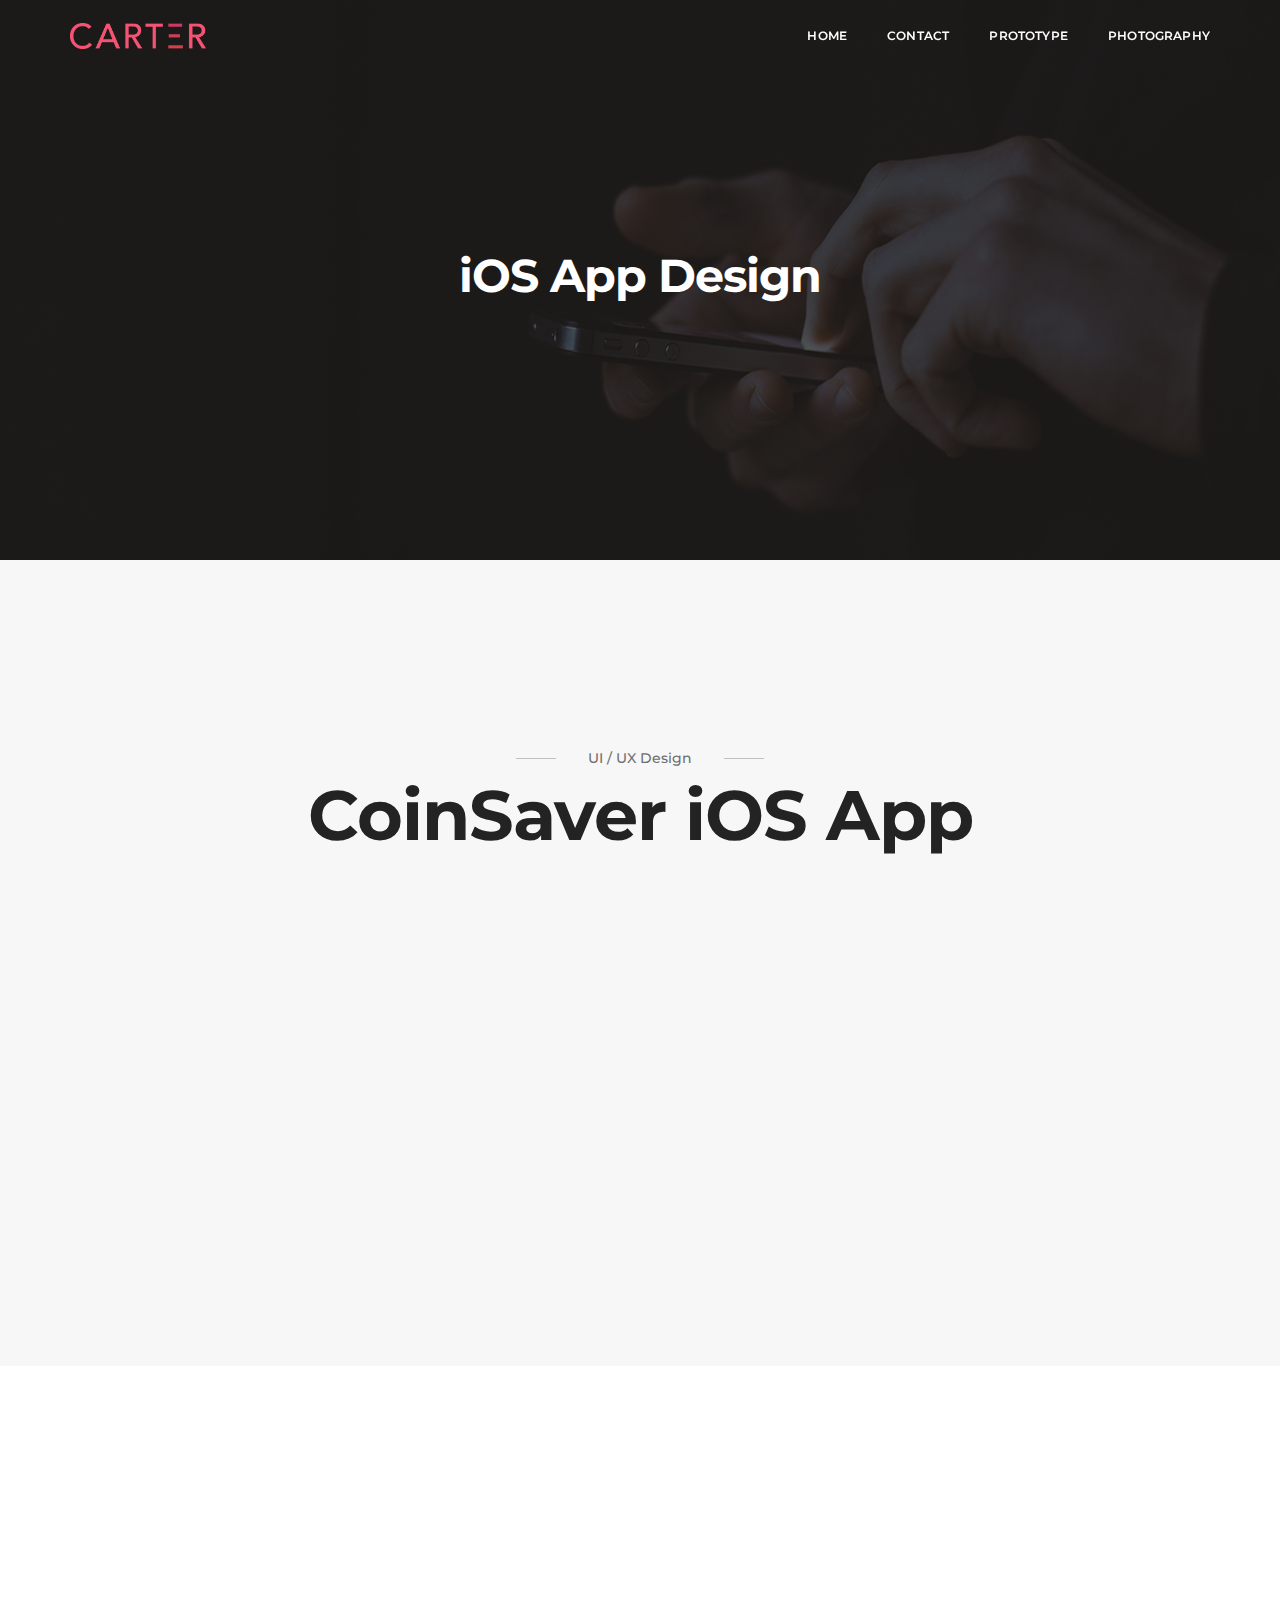
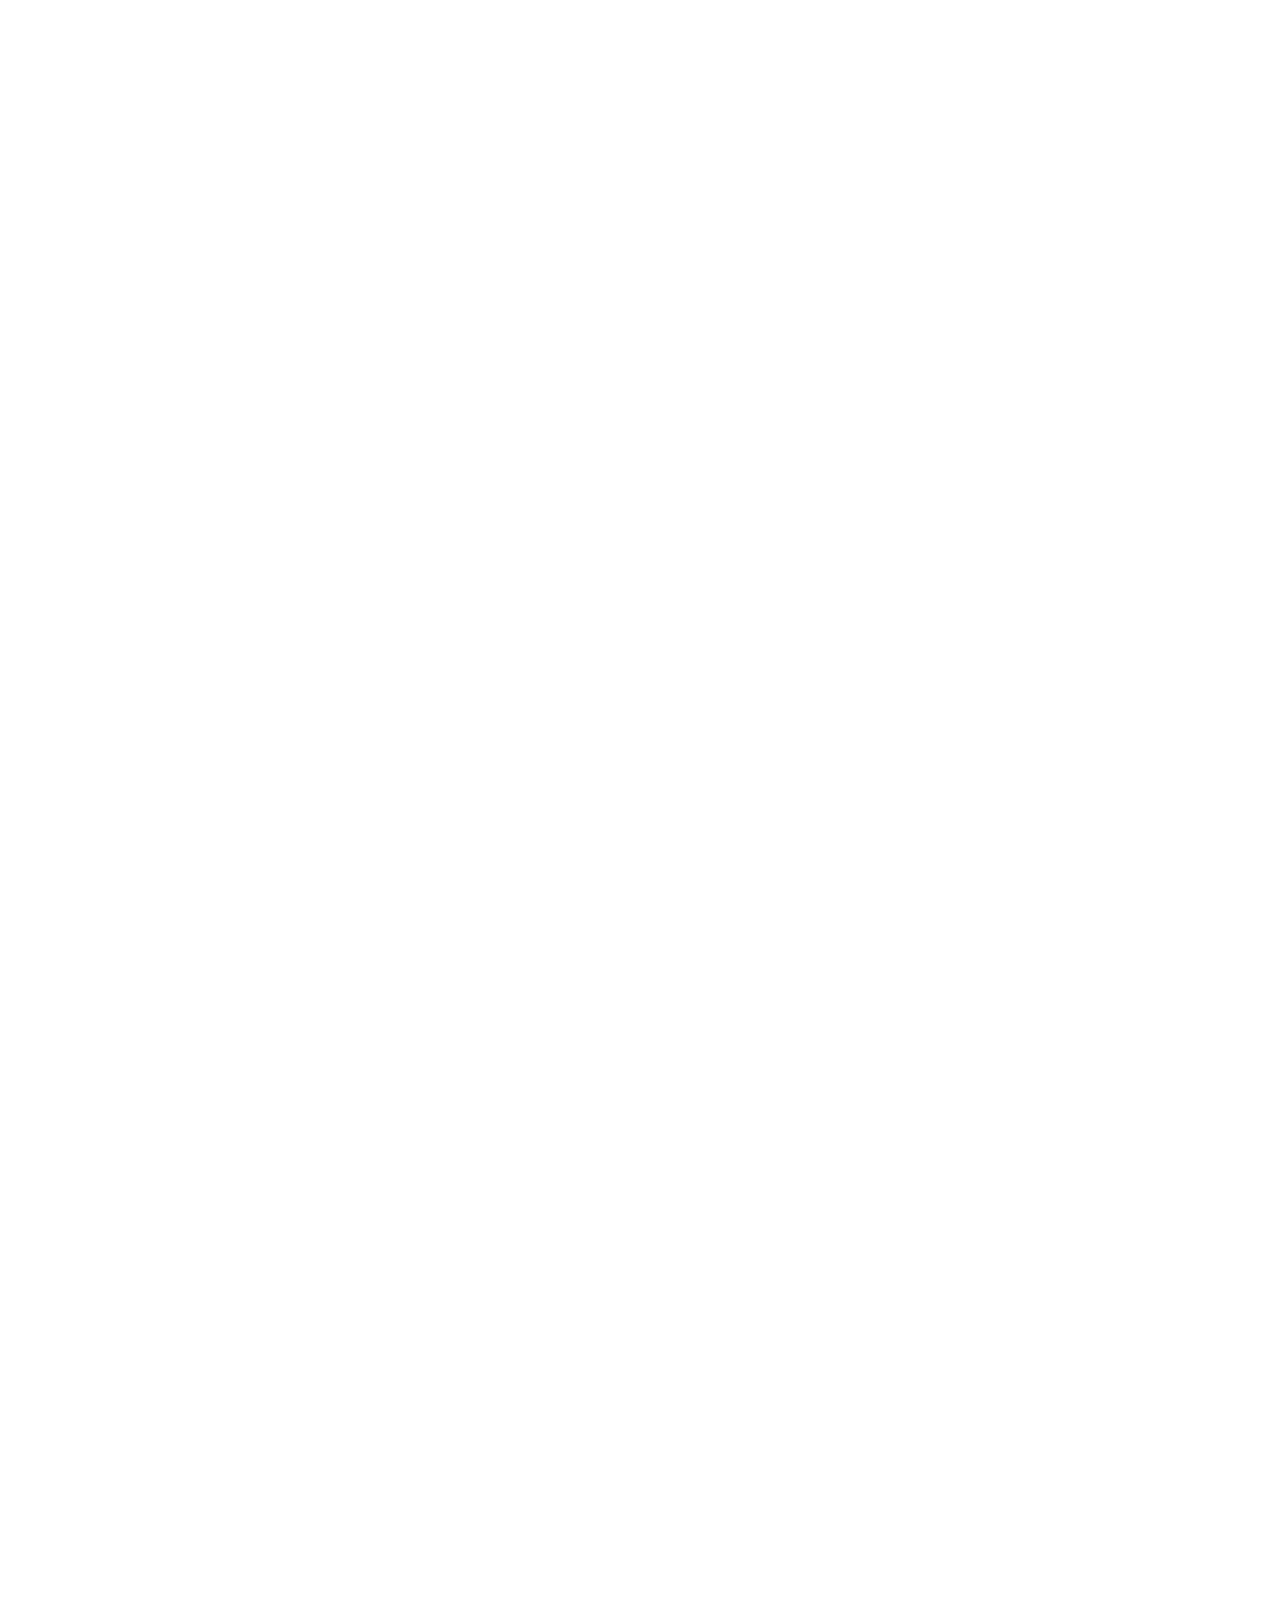
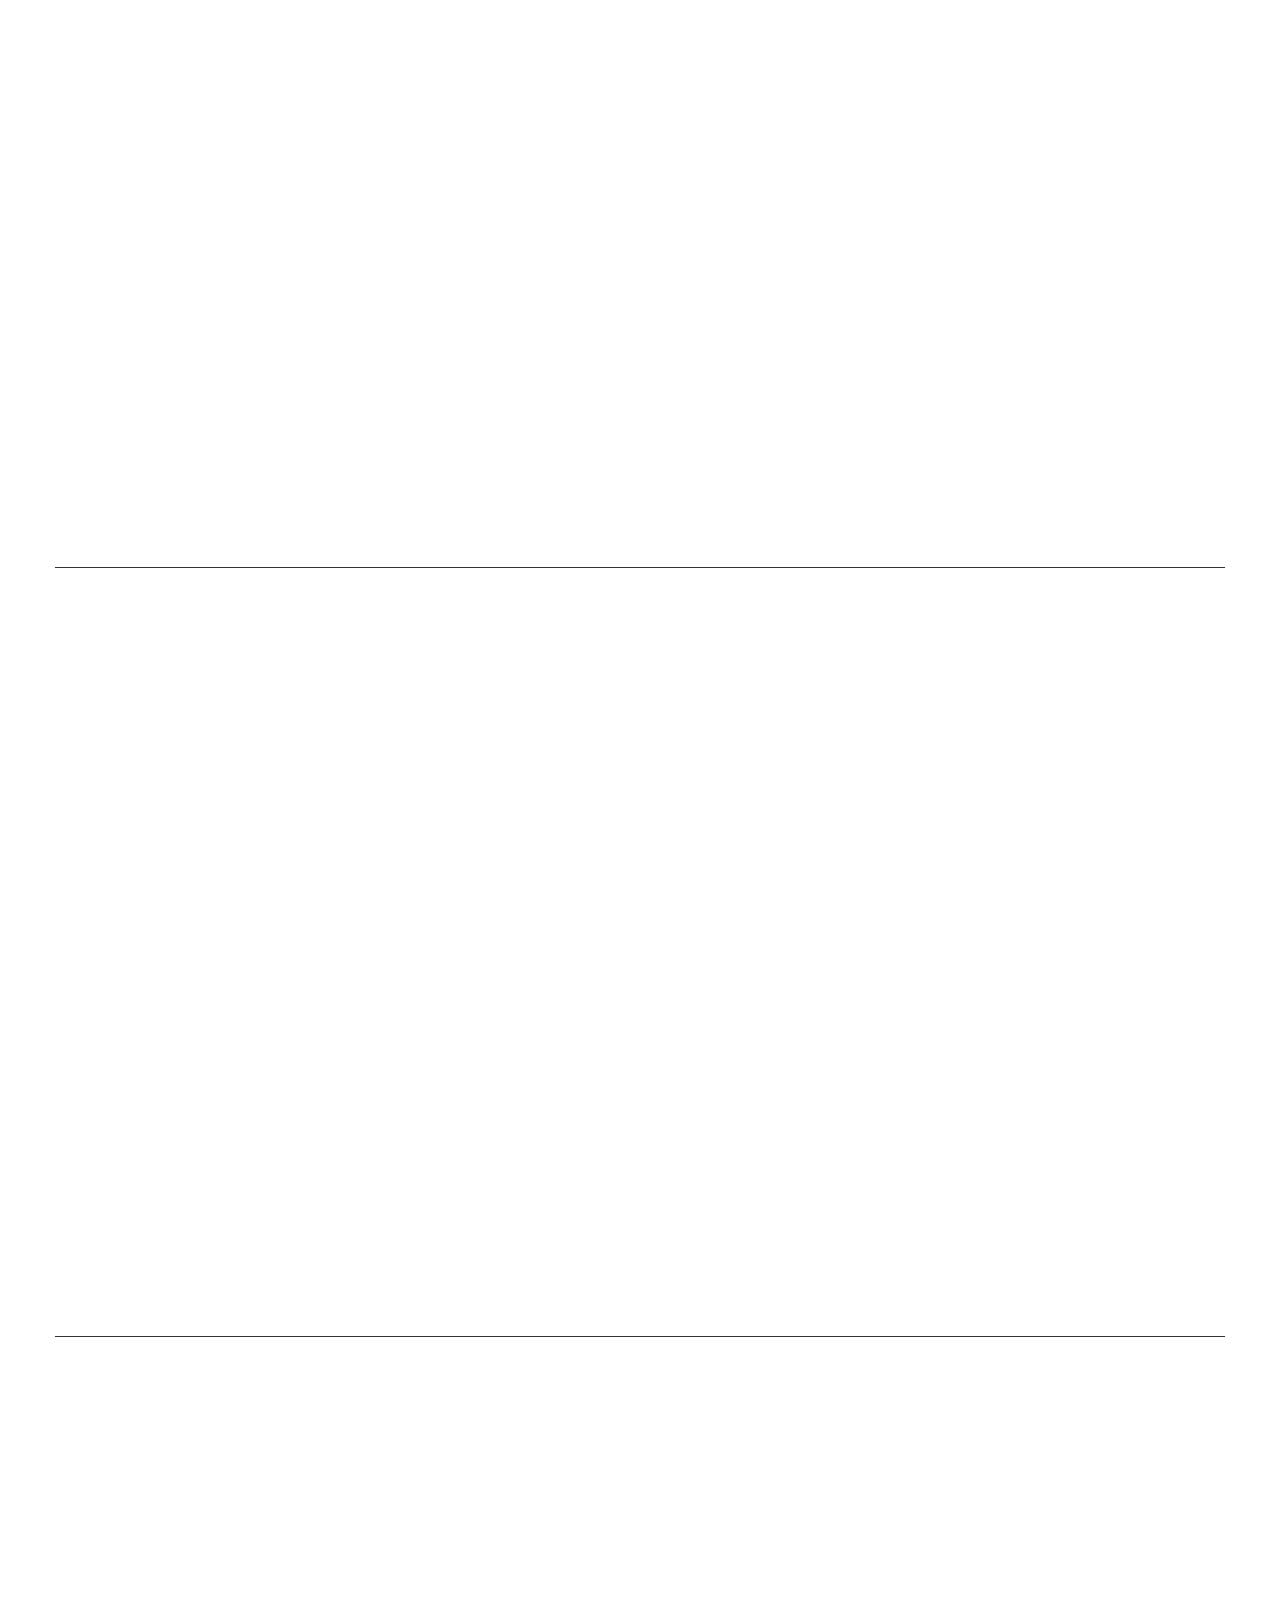
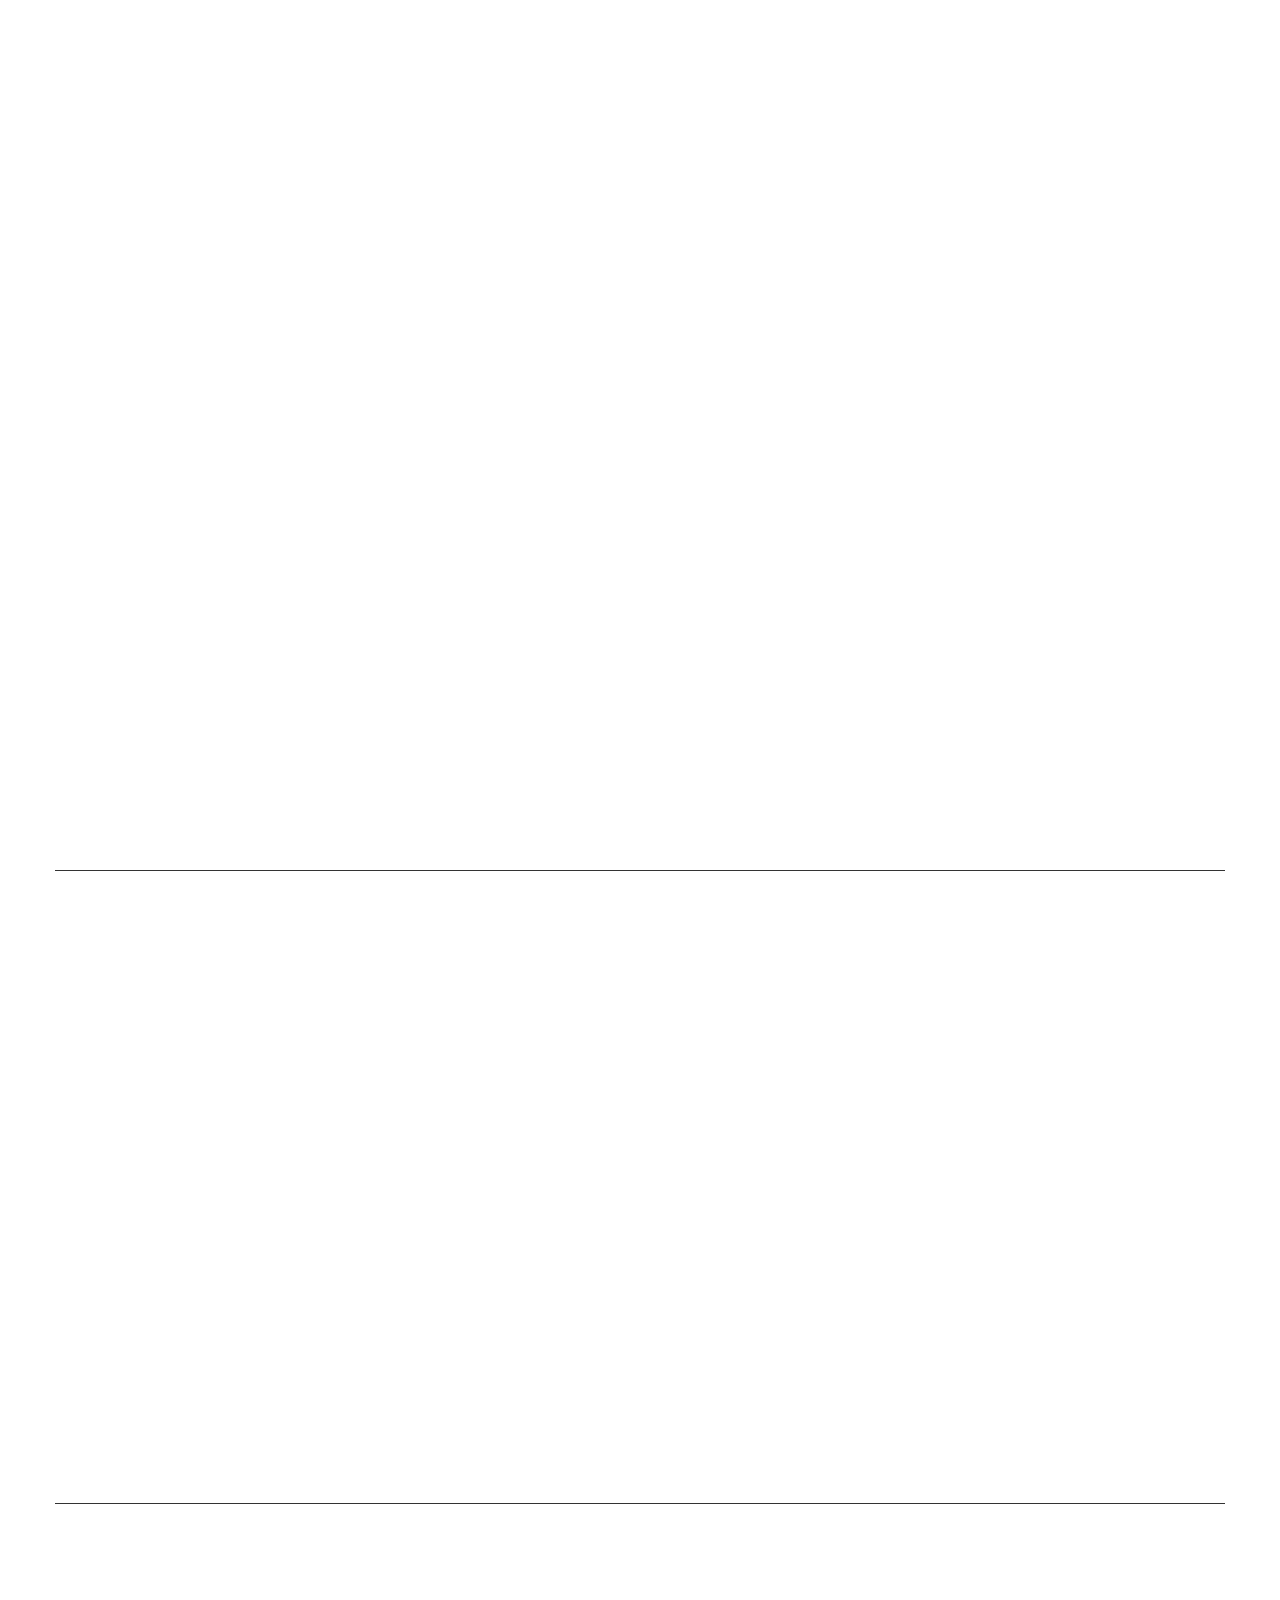
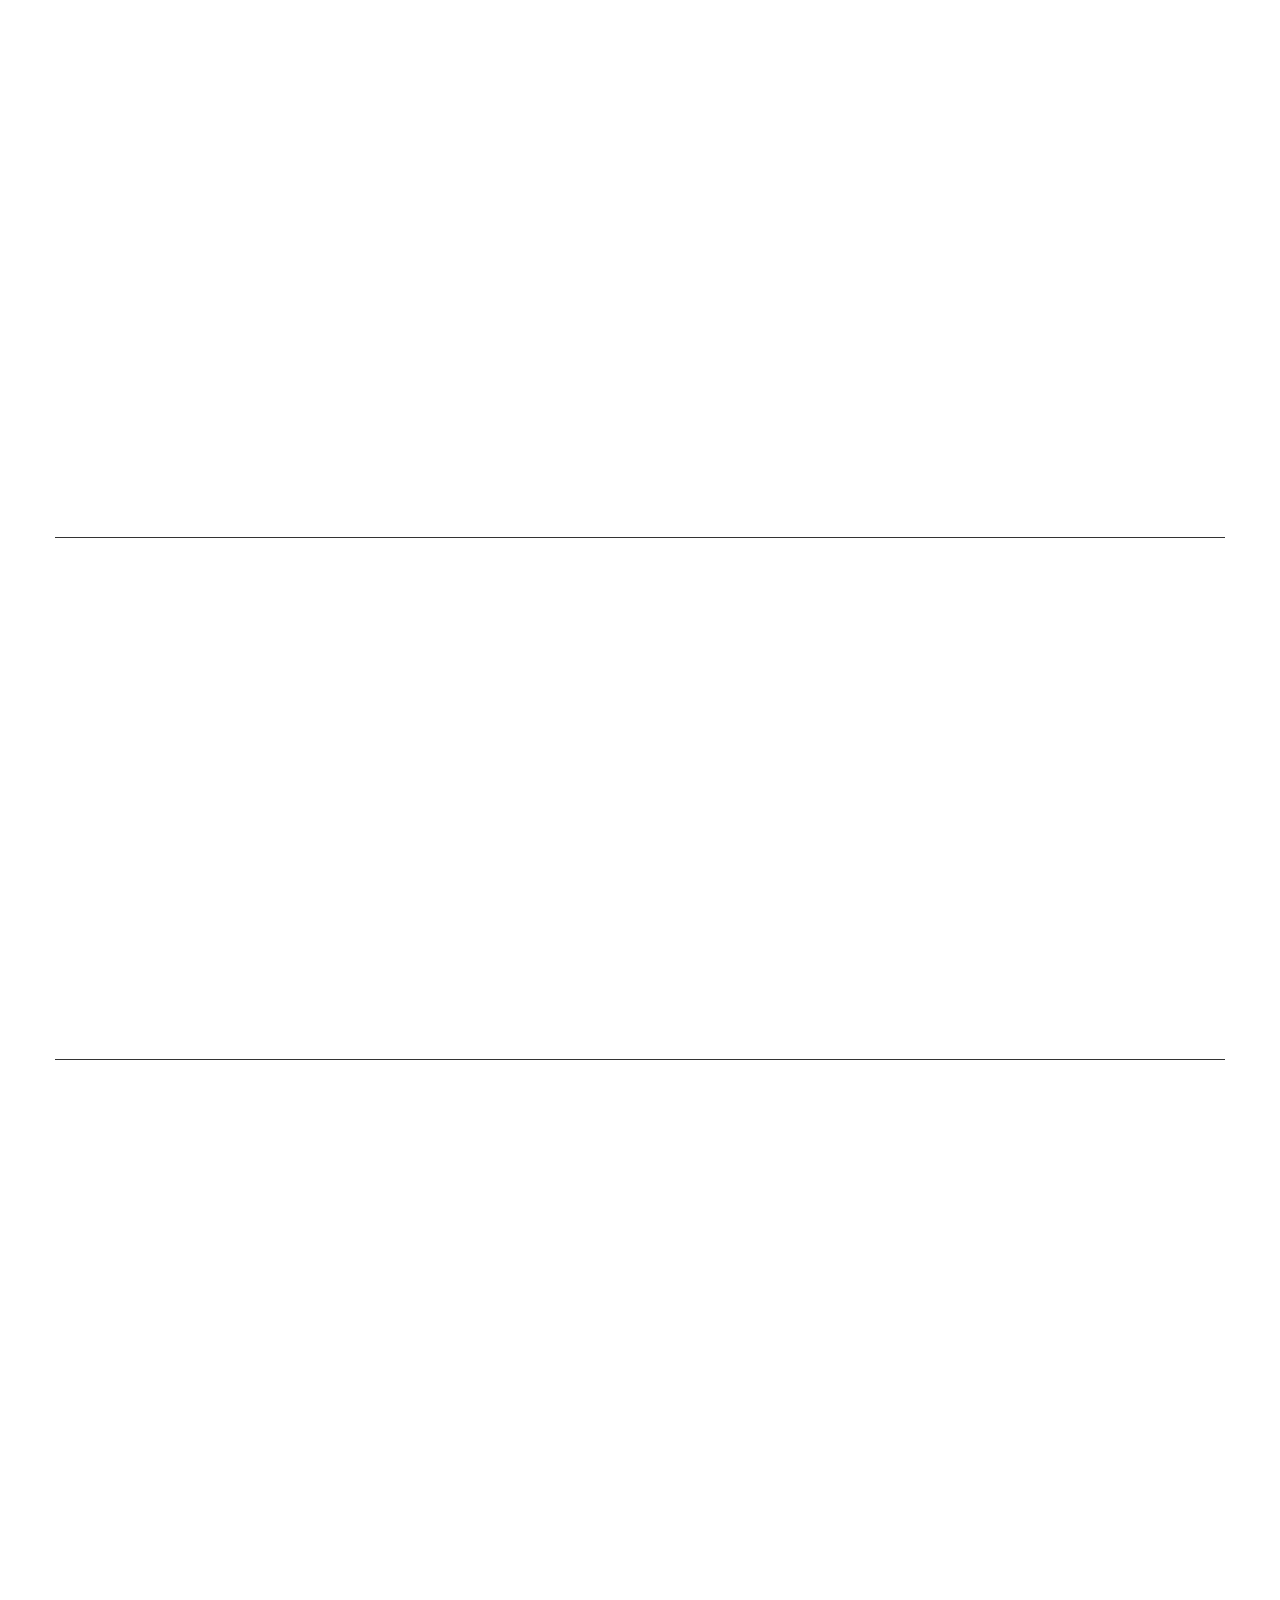
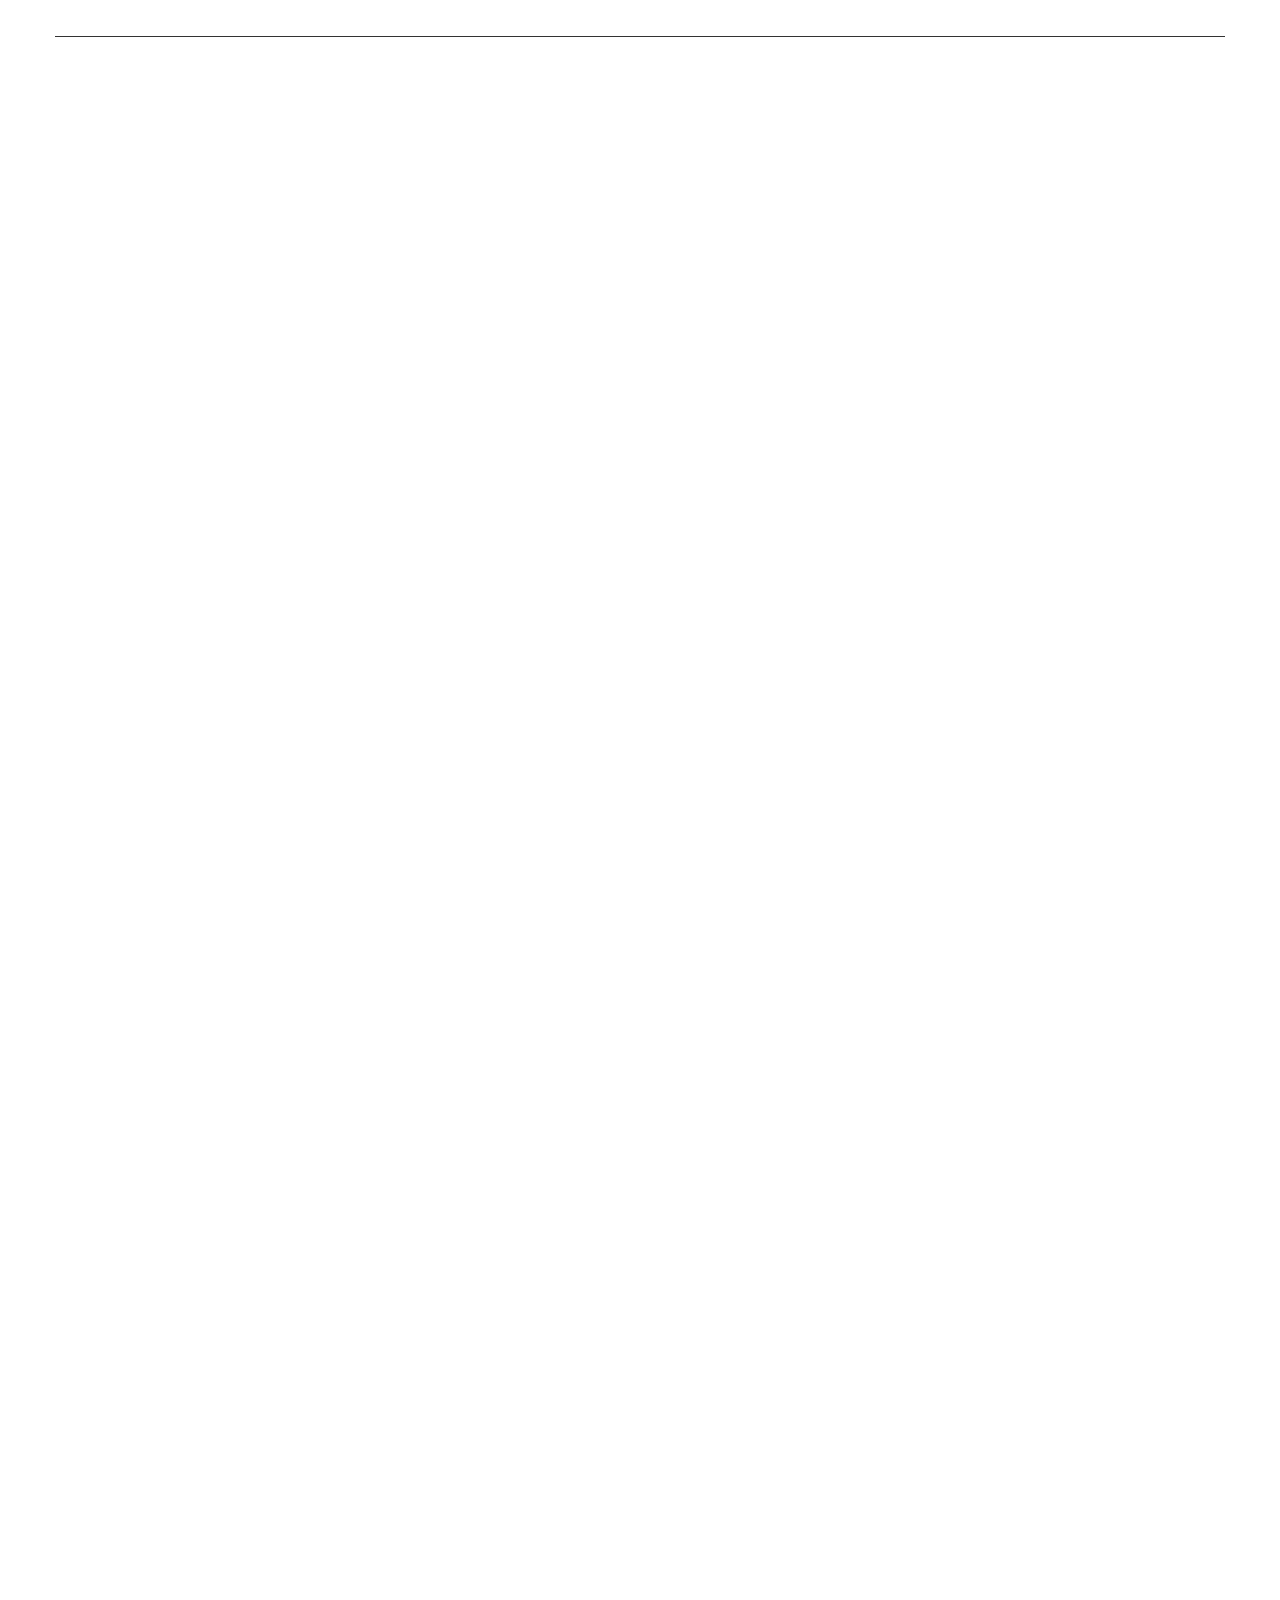
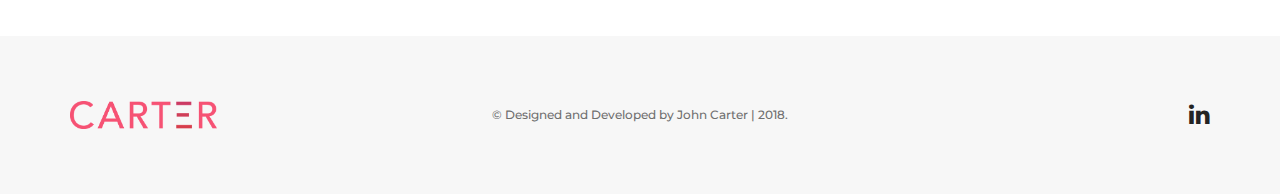
==== commit 30ebc6d2: "fixing CSS" ====
--- a/coin-saver.html
+++ b/coin-saver.html
@@ -195,16 +195,24 @@
                         </ul>
                     </div>
                 </div>
+                 <div class="container">
+            <div class="row">
+                <hr style="height:1px;border:none;color:#333;background-color:#333;" />
+            </div>
+        </div>
             </div>        </section>
         <!-- end product information section -->
         <!-- start advantage section -->
-        <section id="personas" class="no-padding wow fadeIn bg-light-gray">
+        <section id="personas" class="no-padding wow fadeIn bg-white">
             <div class="container-fluid no-padding">
+                <div class="col-md-12 text-center margin-60px-bottom sm-margin-50px-bottom xs-margin-30px-bottom">
+                    <h4 class="text-extra-dark-gray alt-font letter-spacing-minus-1 font-weight-700 display-block margin-10px-top">Persona</h4>
+                </div>
                 <div class="row equalize sm-equalize-auto no-margin"> 
                     <div class="col-md-6 col-sm-12 col-xs-12 display-table wow fadeIn last-paragraph-no-margin sm-text-center">
 
                         <div class="display-table-cell vertical-align-middle padding-fifteen-all md-padding-ten-all xs-no-padding-lr xs-text-center">
-                            <h4 class="alt-font text-extra-dark-gray font-weight-600 sm-margin-lr-auto xs-width-100">"Since starting college, I've been using an Excel spreadsheet to keep track of my credit card purchases. It's not really a flexible system."
+                            <h4 class="alt-font text-extra-dark-gray font-weight-600 sm-margin-lr-auto xs-width-100">"Since I satrted  college, I've been using an Excel spreadsheet to keep track of my credit card purchases. It's not really a flexible system."
 
 </h4>
                             <p>Using the recurring themes, we collected from our interviews, we created a primary persona to understand the goals, needs, and challenges of Millennials who would use a financial management app.
@@ -212,7 +220,7 @@
                             </p>
                         </div>
                     </div>
-                    <div class="col-md-6 col-sm-12 col-xs-12 position-relative sm-height-500px xs-height-300 cover-background wow fadeIn" style="background-image: url('images/avatars/persona-1.jpg')"></div>
+                    <div class="col-md-6 col-sm-12 col-xs-12 position-relative sm-height-500px xs-height-300 cover-background wow fadeIn" style="background-image: url('images/avatars/coin-saver-persona.jpg')"></div>
                 </div>
             </div>
         </section>
--- a/css/style.css
+++ b/css/style.css
@@ -579,7 +579,7 @@
 
 .parallax {position: relative; background-size: cover; overflow: hidden; background-attachment: fixed  }
 .fix-background {position: relative;  background-size: cover; animation-duration: 0s; animation-fill-mode: none; -webkit-animation-duration: 0s;  -webkit-animation-fill-mode: none; -moz-animation-duration: 0s;  -moz-animation-fill-mode: none; -ms-animation-duration: 0s; -ms-animation-fill-mode: none; -o-animation-fill-mode: none; overflow: hidden; background-position: center center; background-repeat: no-repeat; background-attachment: fixed }
-.cover-background {position: relative !important; background-size: cover !important; overflow: hidden !important; background-position: center !important; background-repeat: no-repeat !important;}
+.cover-background {position: relative !important; background-size: contain !important; overflow: hidden !important; background-position: center !important; background-repeat: no-repeat !important;}
 .background-size-inherit {background-size: inherit}
 .background-attachment-inherit {background-attachment: inherit}
 .background-position-left {background-position: left center;}
--- a/css/responsive.css
+++ b/css/responsive.css
@@ -1,6 +1,7 @@
 @media (min-width: 992px) {
     .feature-box-14 > div:nth-child(even) { border-bottom: 0}
     .feature-box-14 > div:nth-child(odd) { border-bottom: 0}
+
 
     /*top logo*/
     .navbar-brand-top .navbar-collapse.collapse.display-inline-block { display: inline-block !important; vertical-align: middle;}
@@ -1467,7 +1468,10 @@
 }
 
 @media (max-width: 991px) {
-
+    .sm-height-500px{
+        height: 500px;
+        background-position: center !important;
+    }
     /* typography */
     h1, h2, h3, h4, h5, h6 {margin:0 0 18px; padding:0; letter-spacing: 0; font-weight: 400;}
     h1 {font-size:57px; line-height: 58px;}
@@ -1476,7 +1480,7 @@
     h4 {font-size:30px; line-height:35px}
     h5 {font-size:24px; line-height:30px}
     h6 {font-size:22px; line-height:26px}
-    p { margin: 0 0 20px; }
+    p  { margin: 0 0 20px;}
 
     .title-large {font-size: 70px; line-height:65px}
     .title-extra-large {font-size: 100px; line-height:95px}
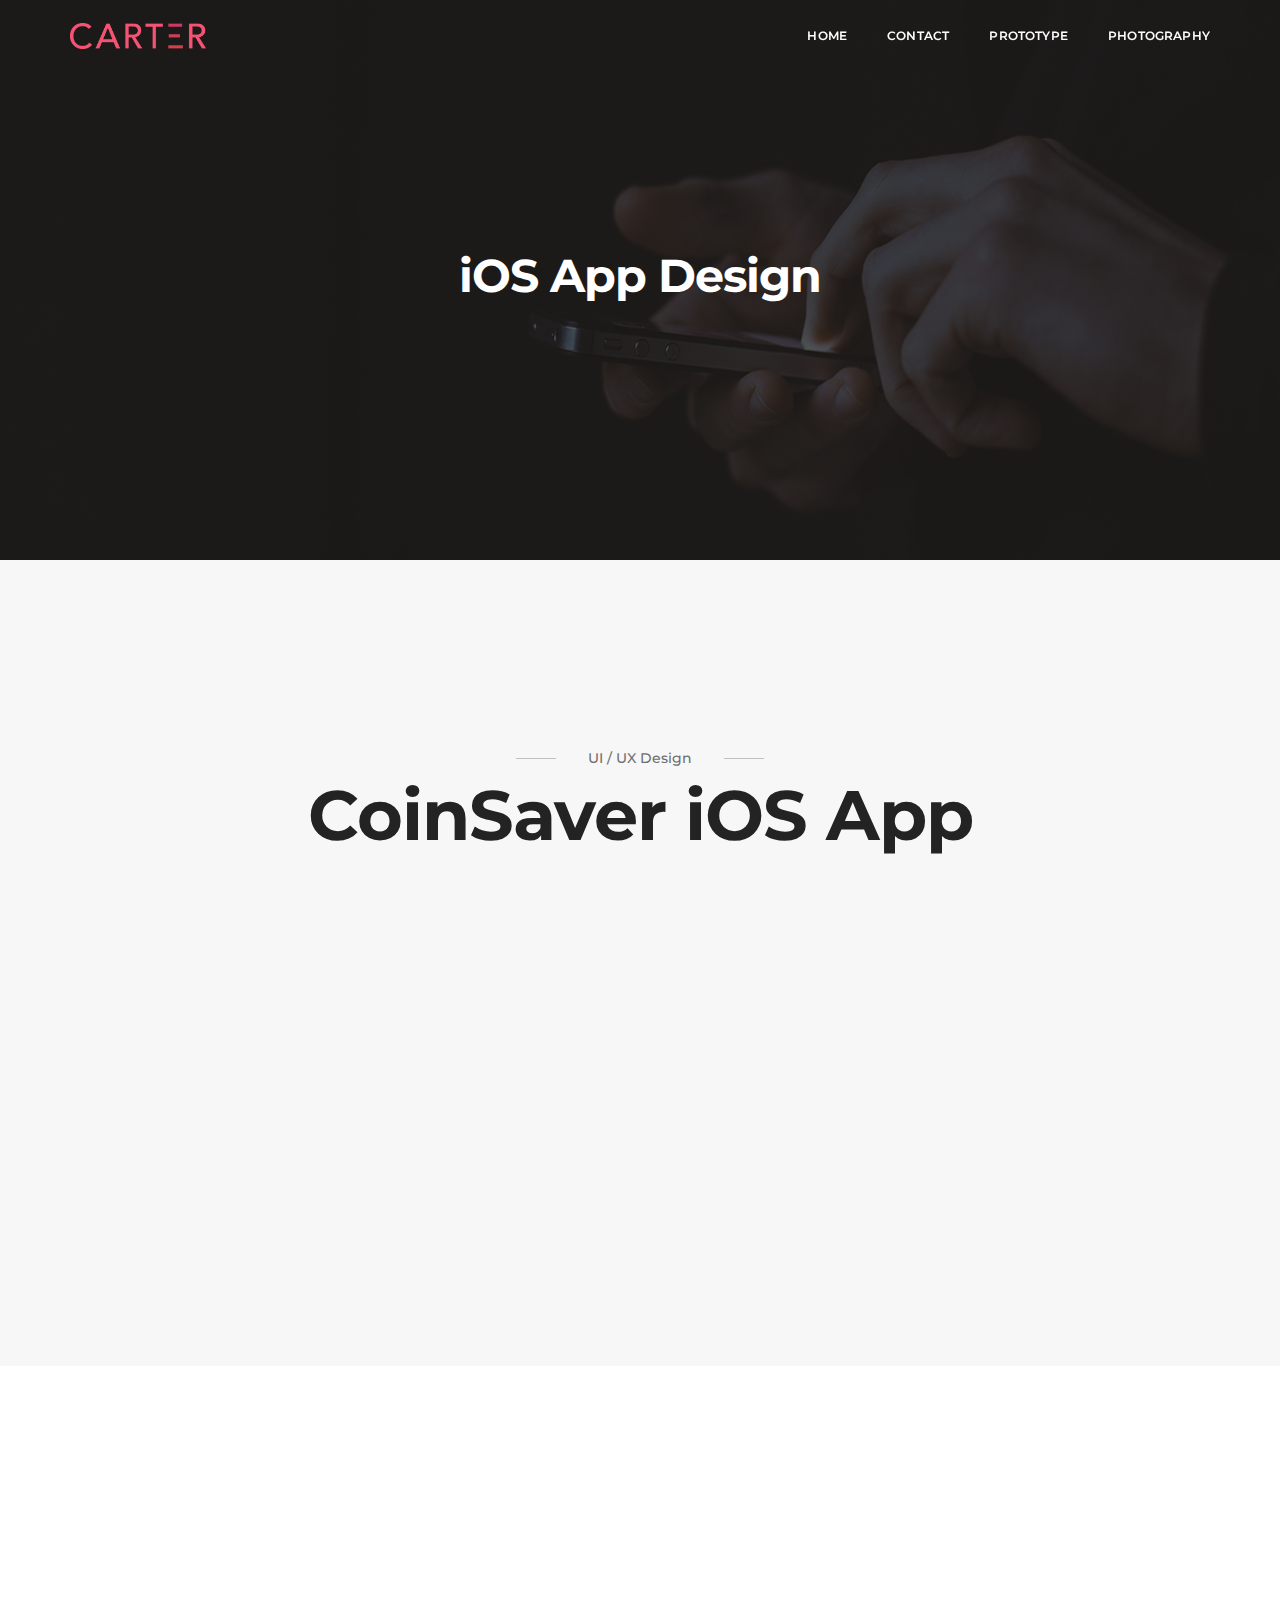
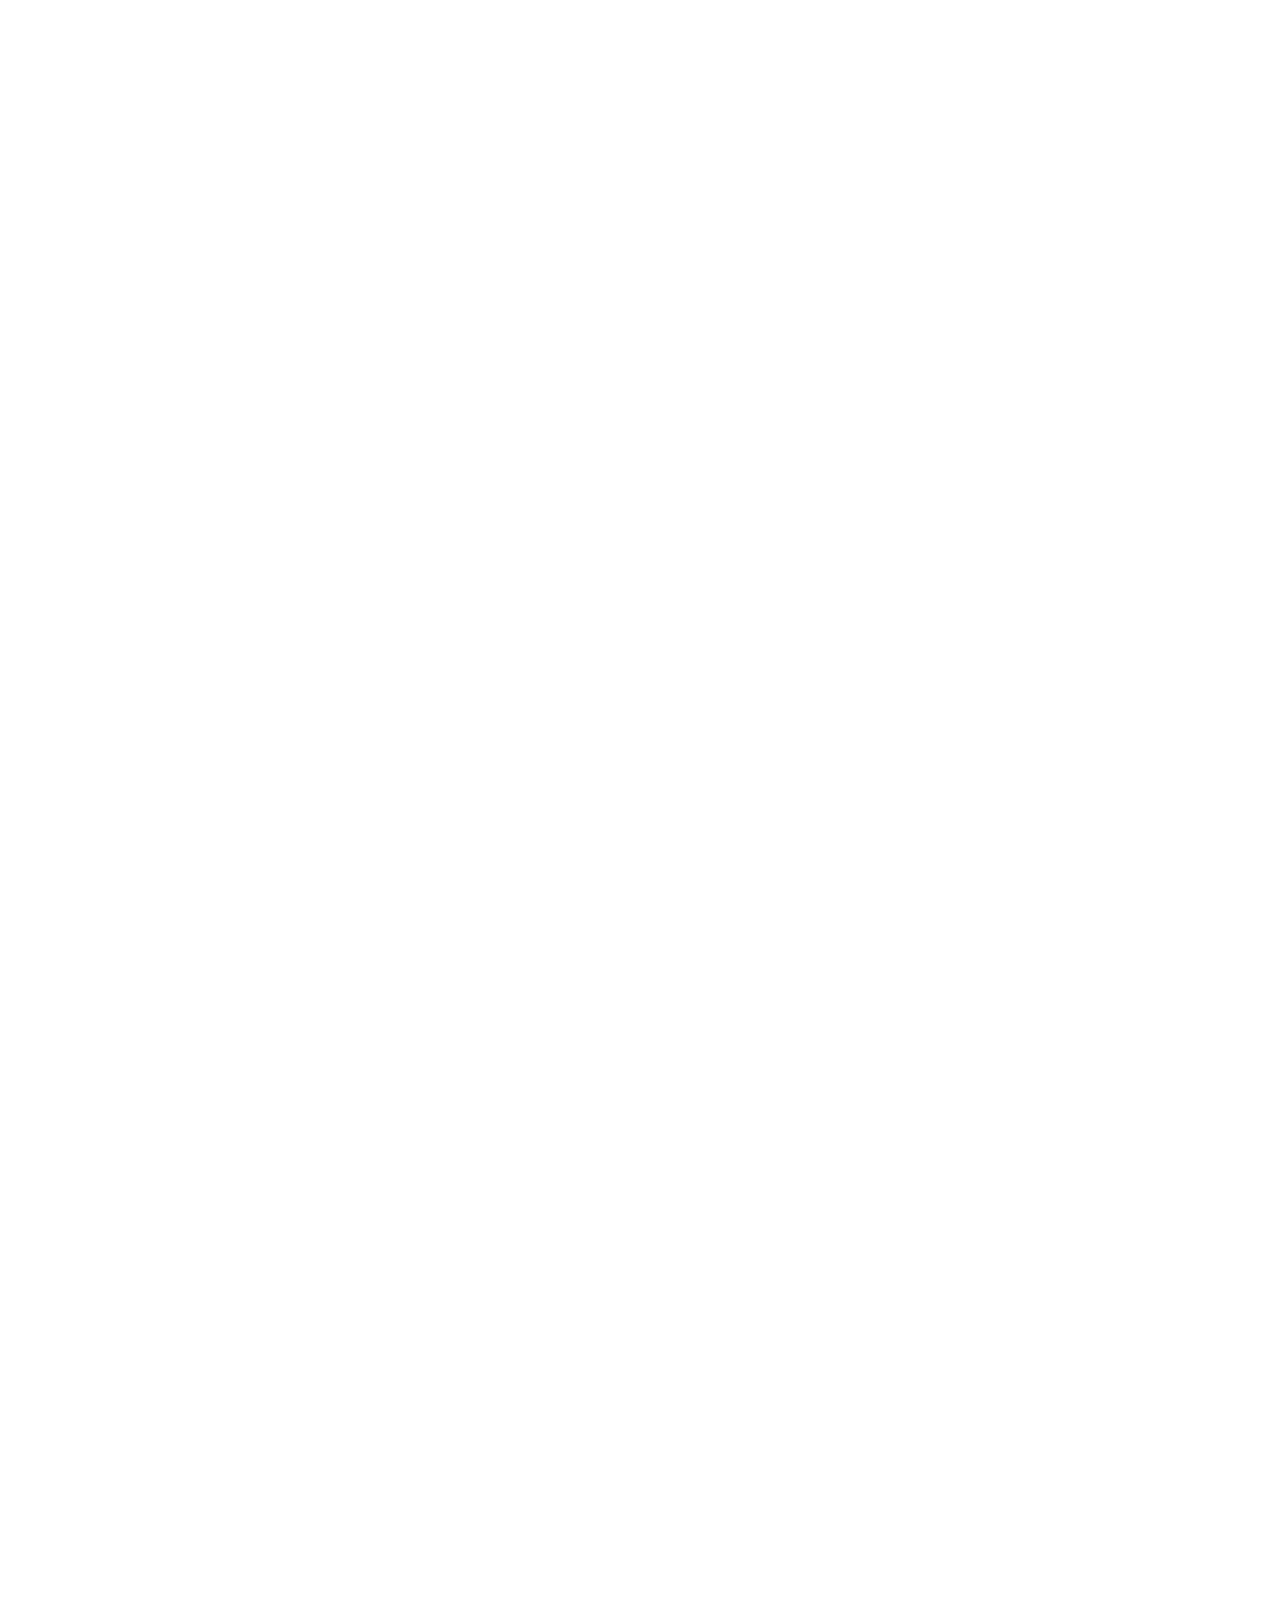
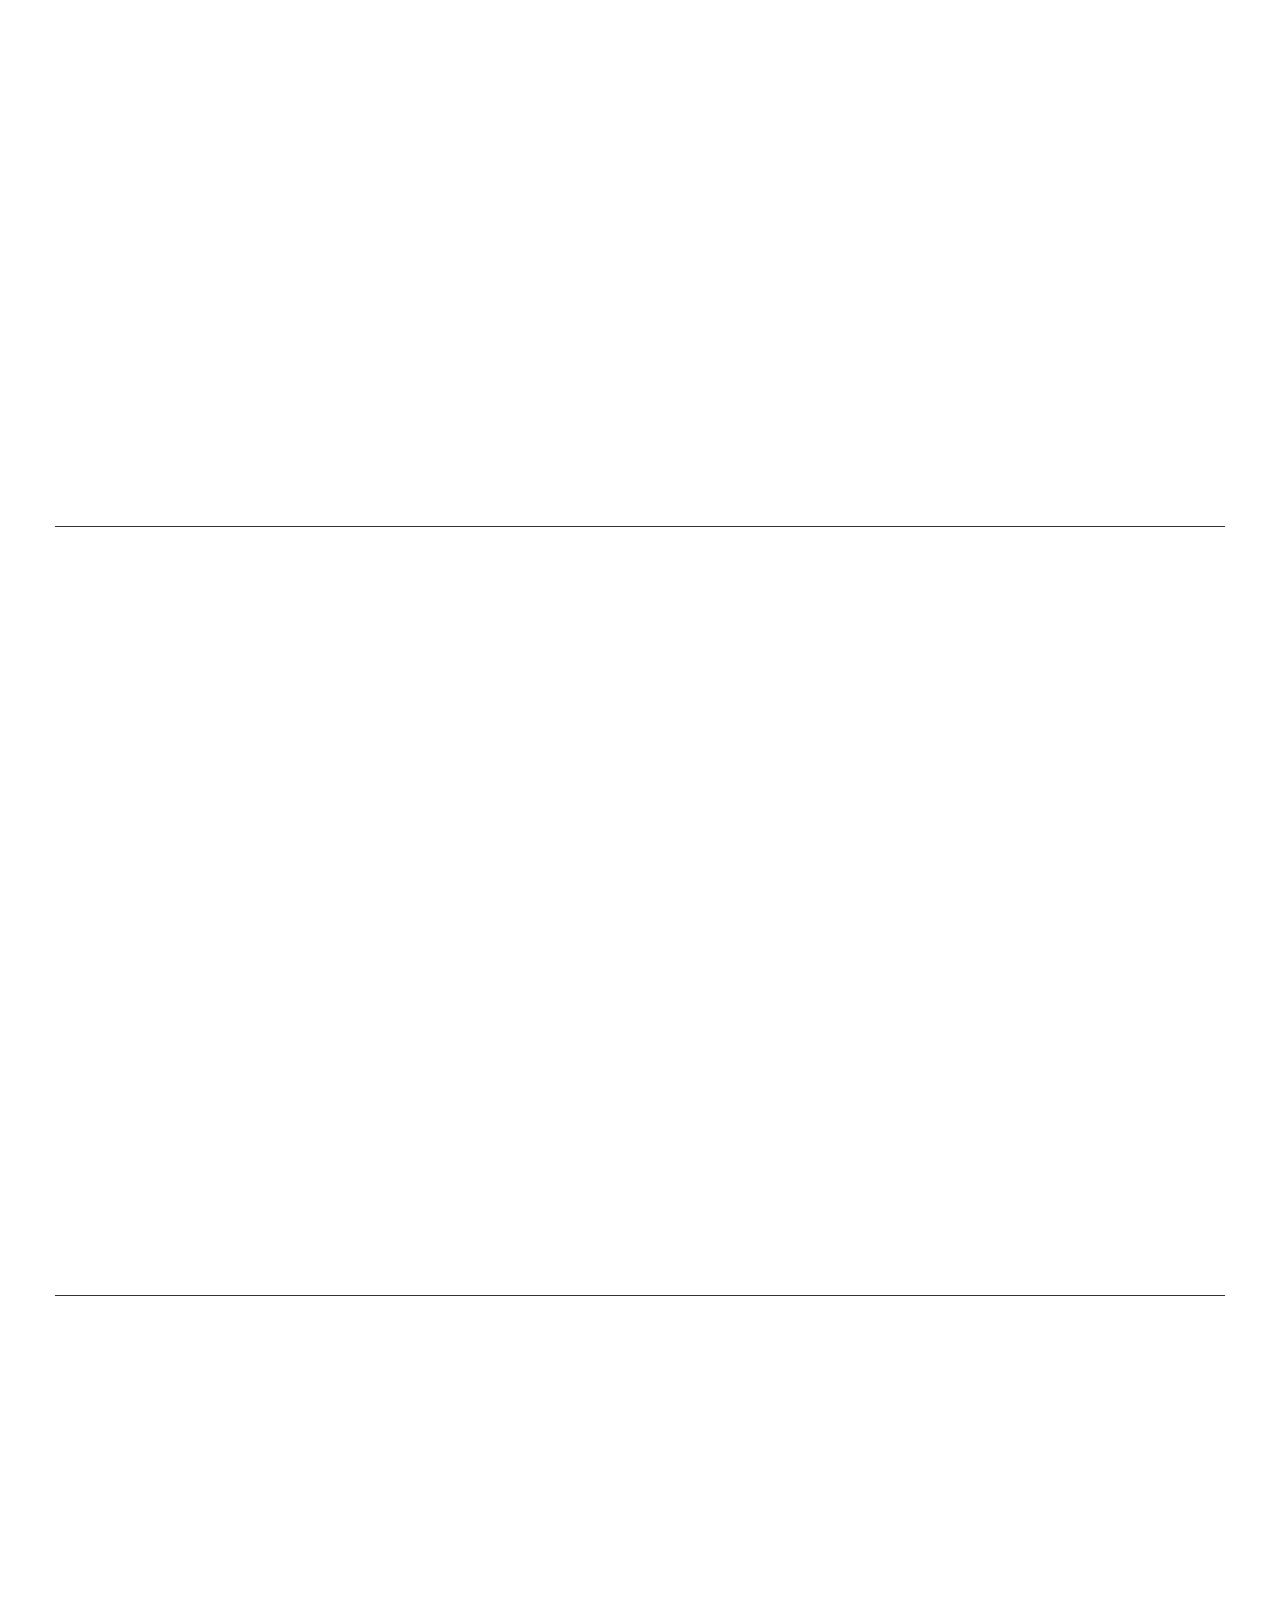
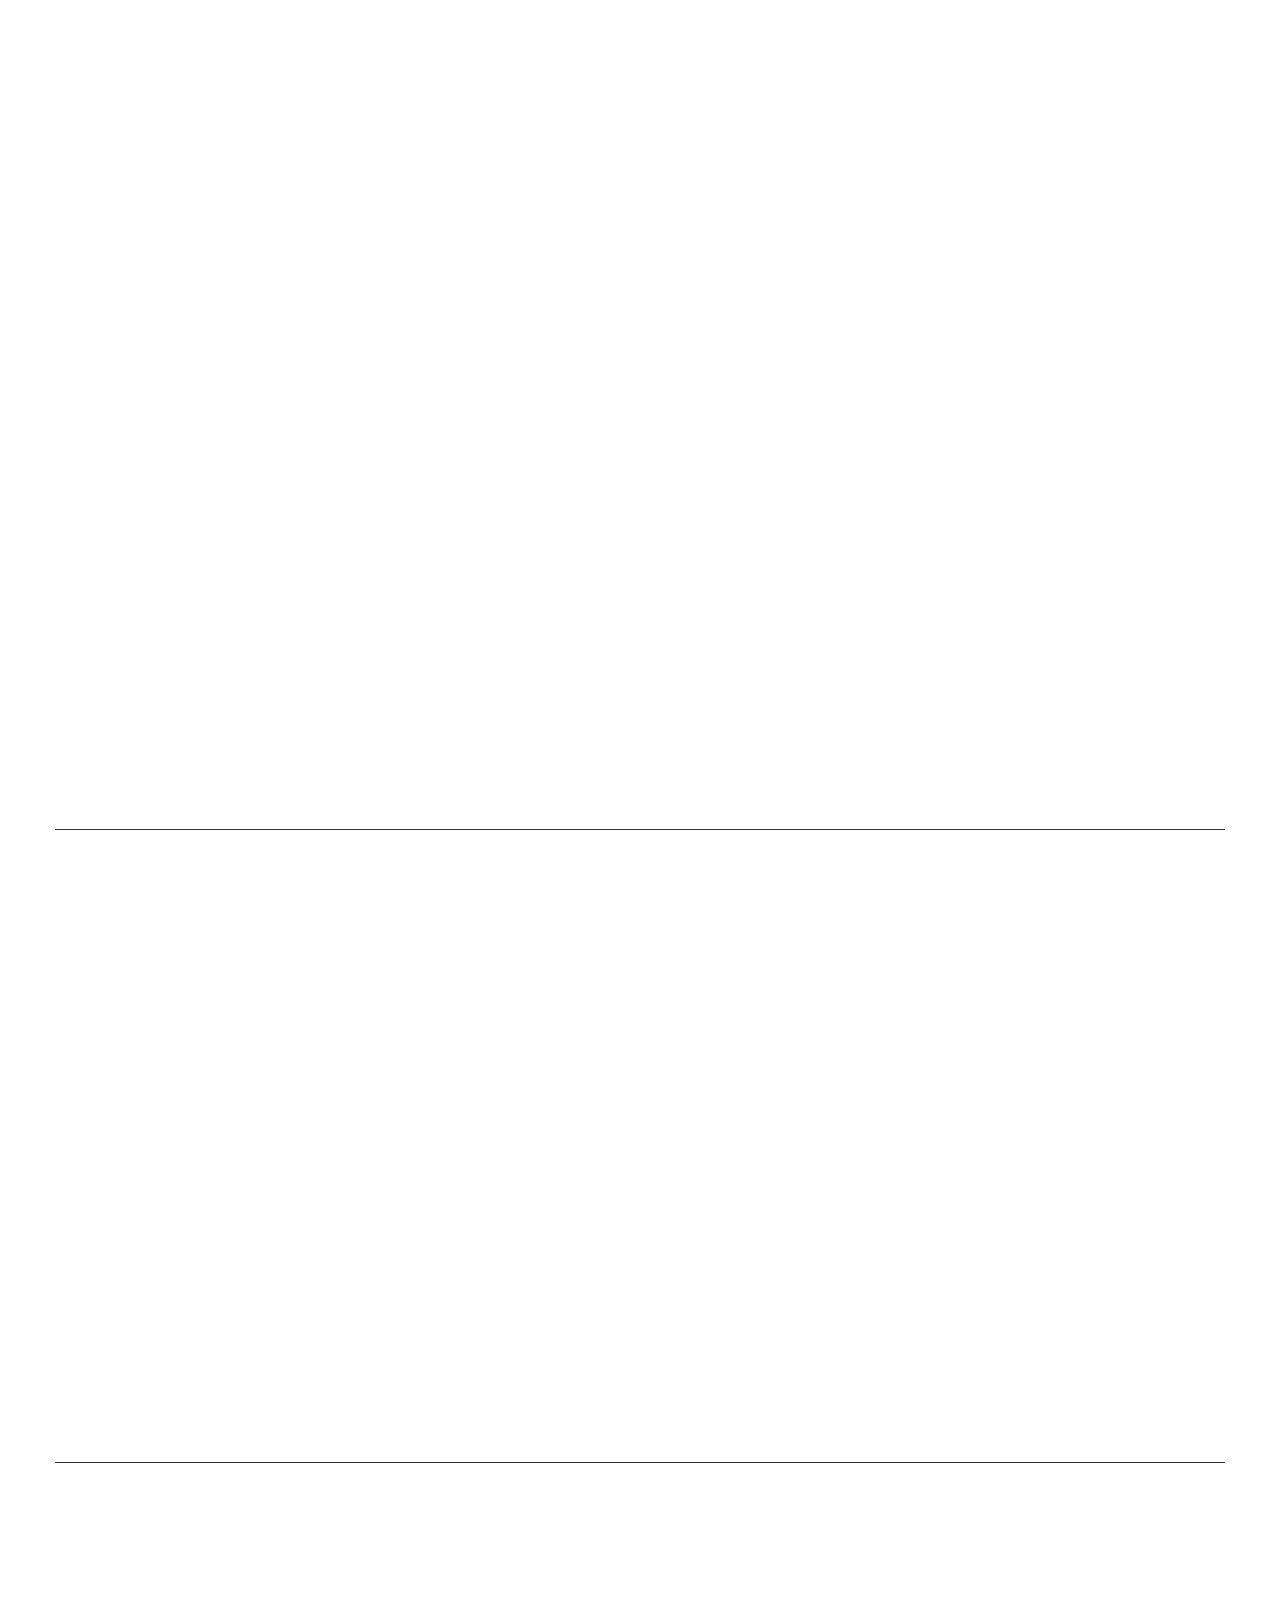
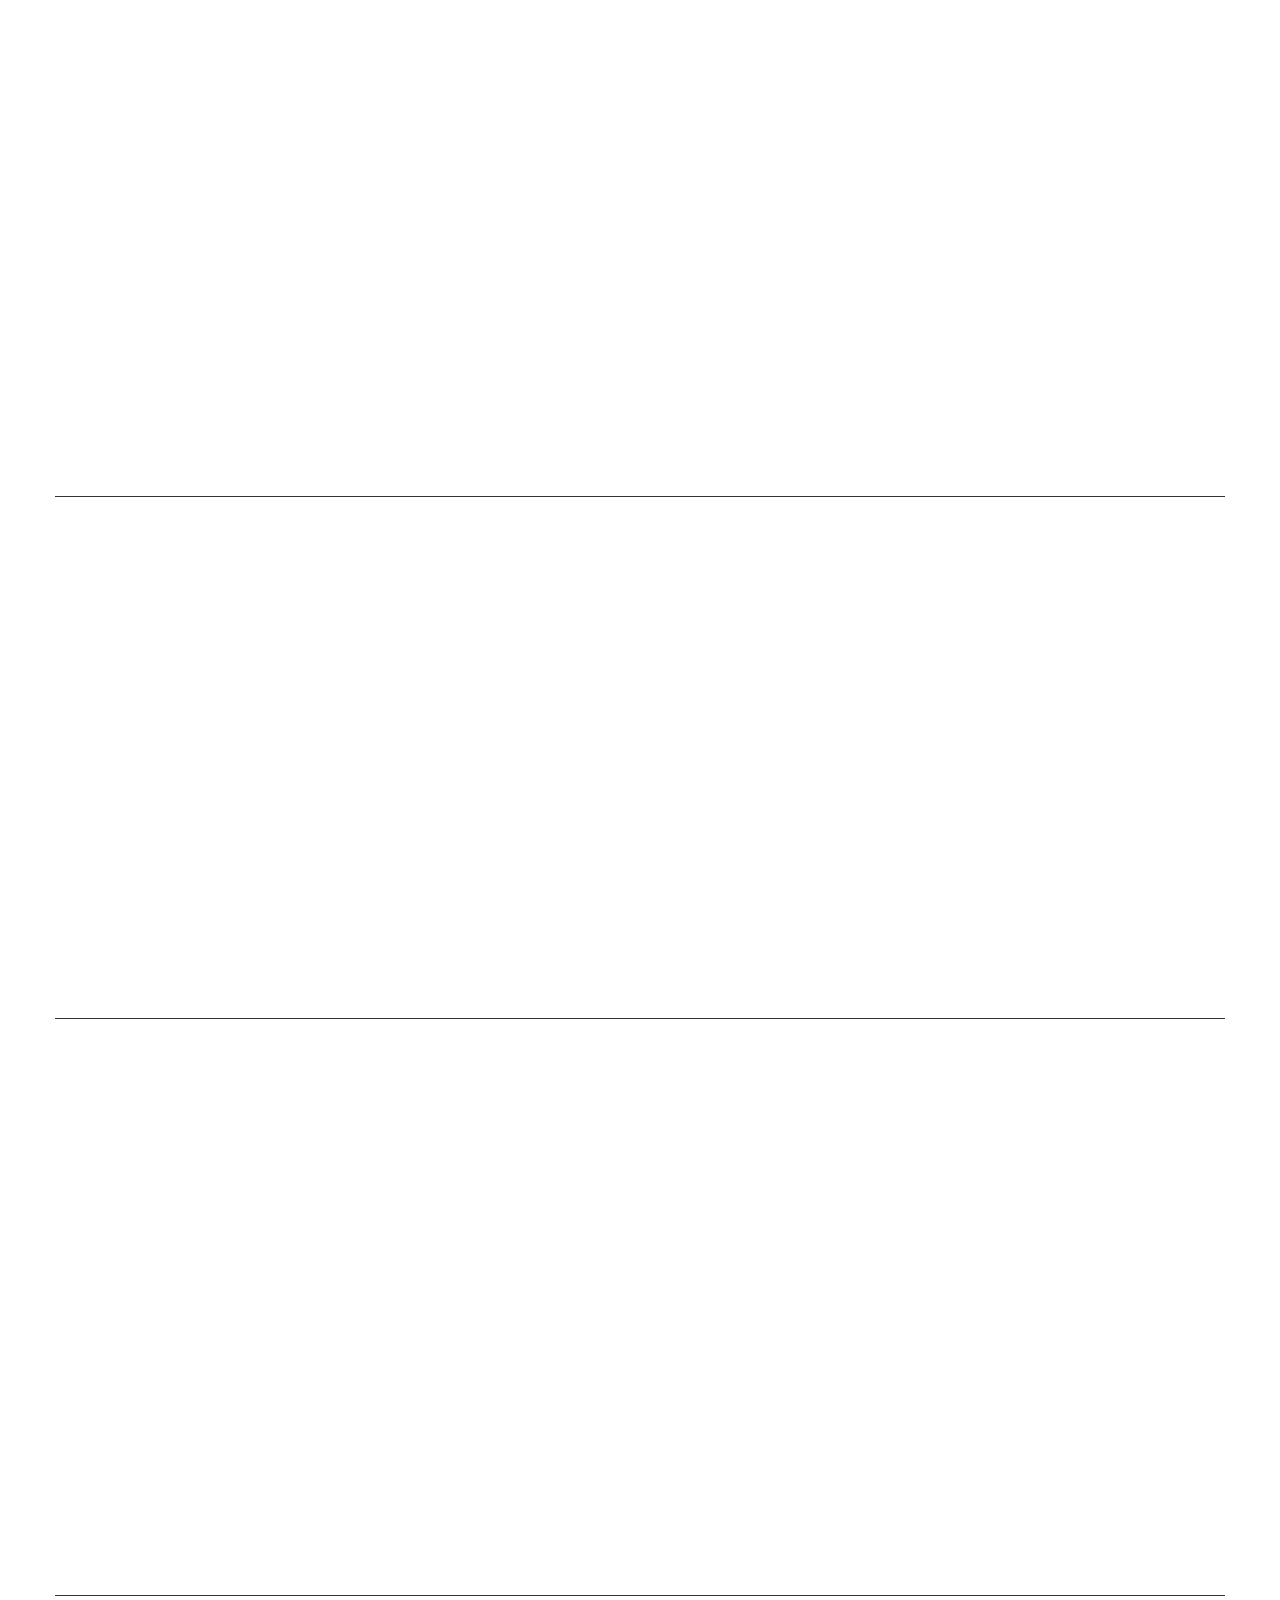
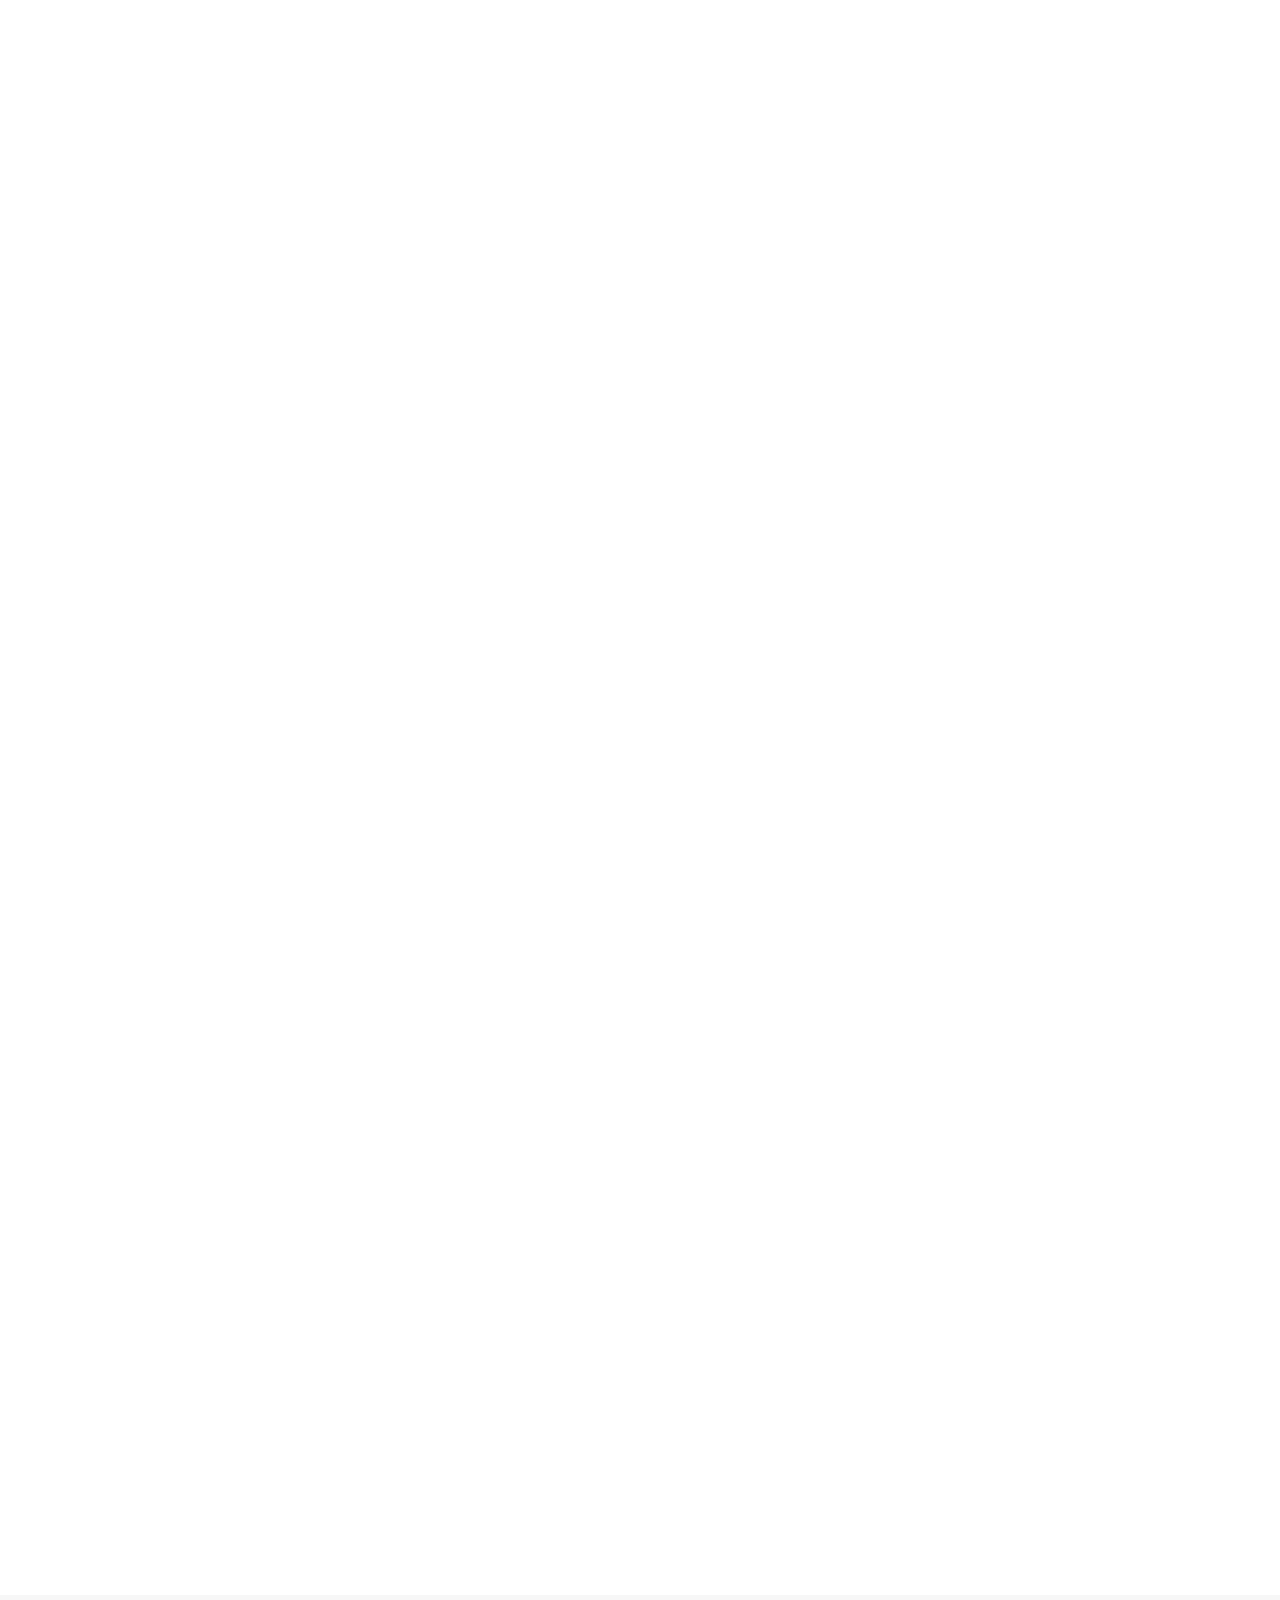
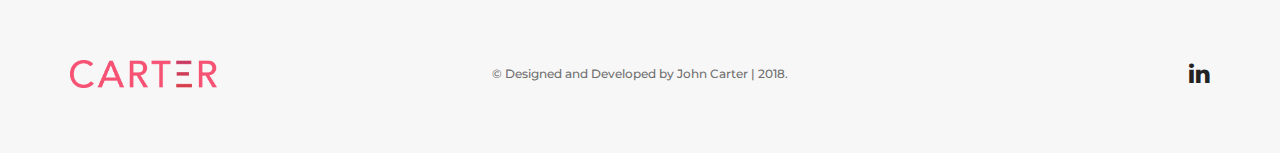
==== commit 2ca7481f: "grammer...duuurrrr" ====
--- a/coin-saver.html
+++ b/coin-saver.html
@@ -195,11 +195,7 @@
                         </ul>
                     </div>
                 </div>
-                 <div class="container">
-            <div class="row">
-                <hr style="height:1px;border:none;color:#333;background-color:#333;" />
-            </div>
-        </div>
+                
             </div>        </section>
         <!-- end product information section -->
         <!-- start advantage section -->
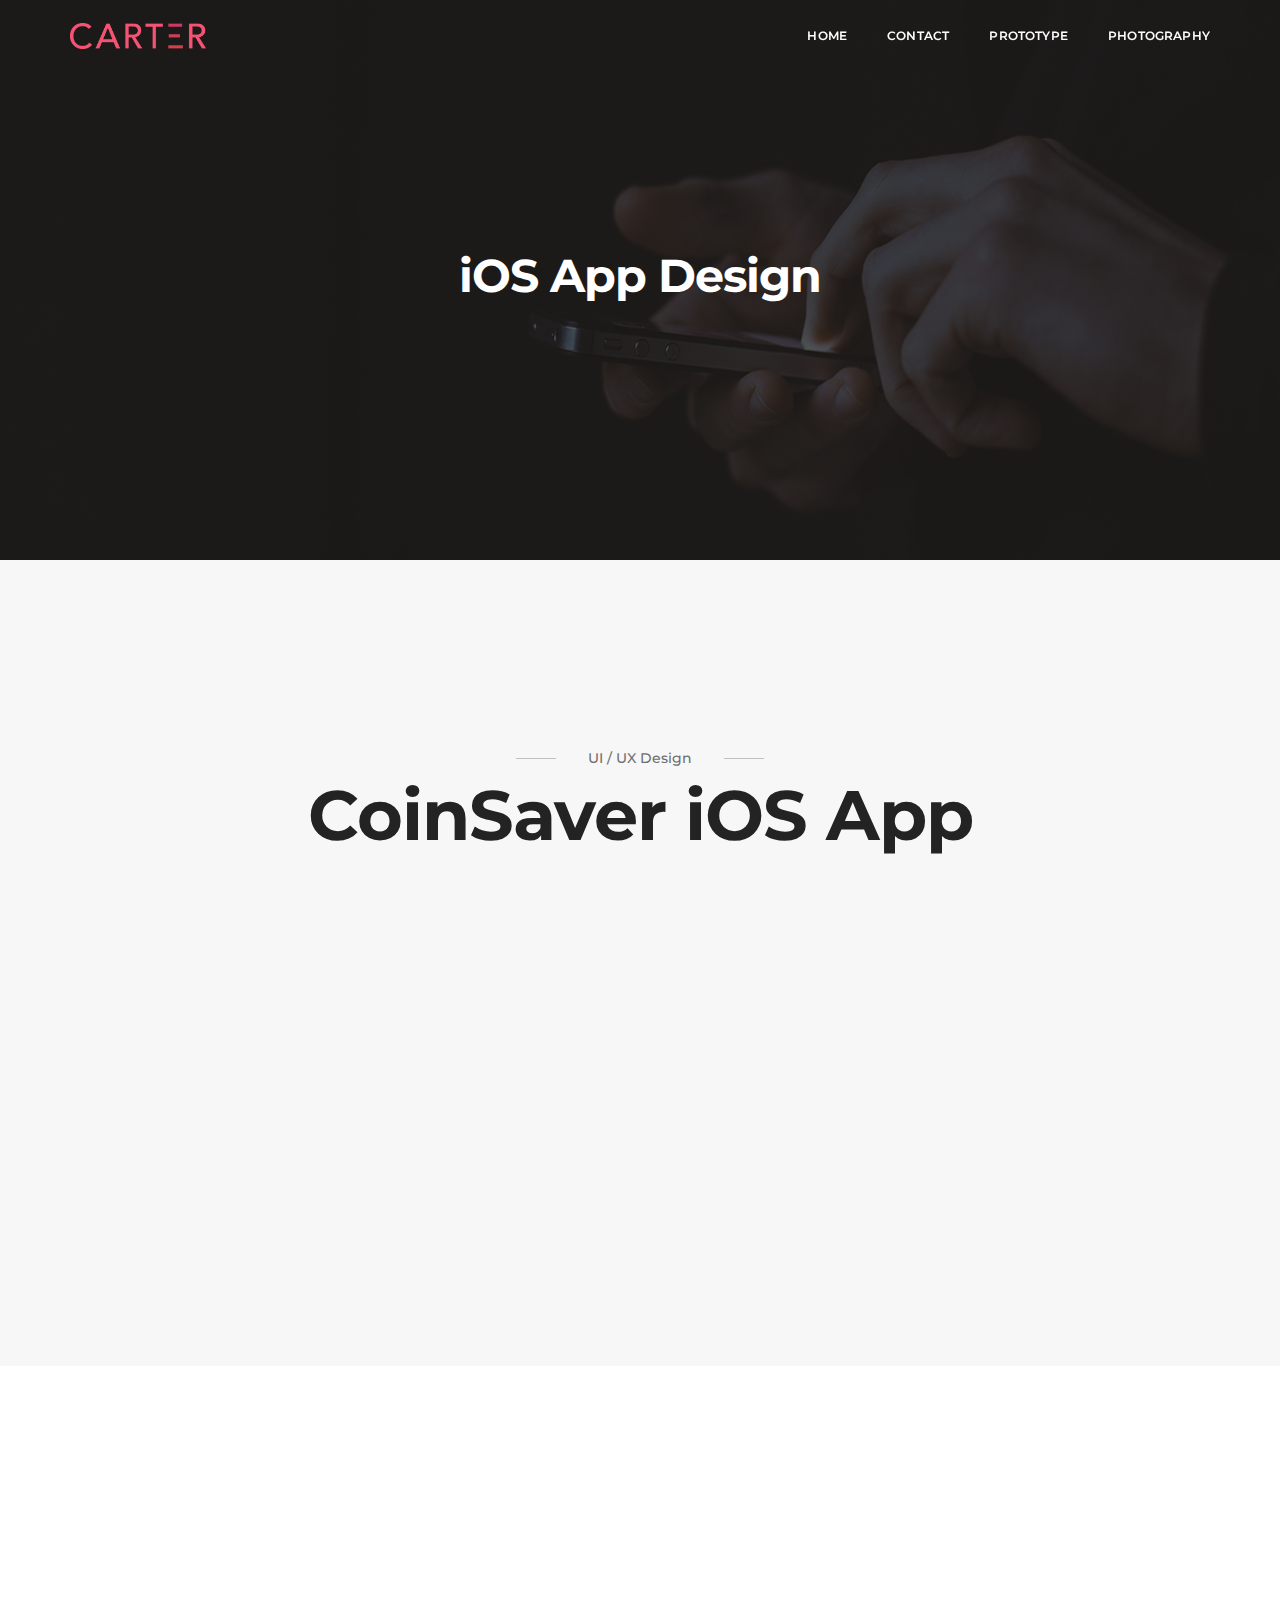
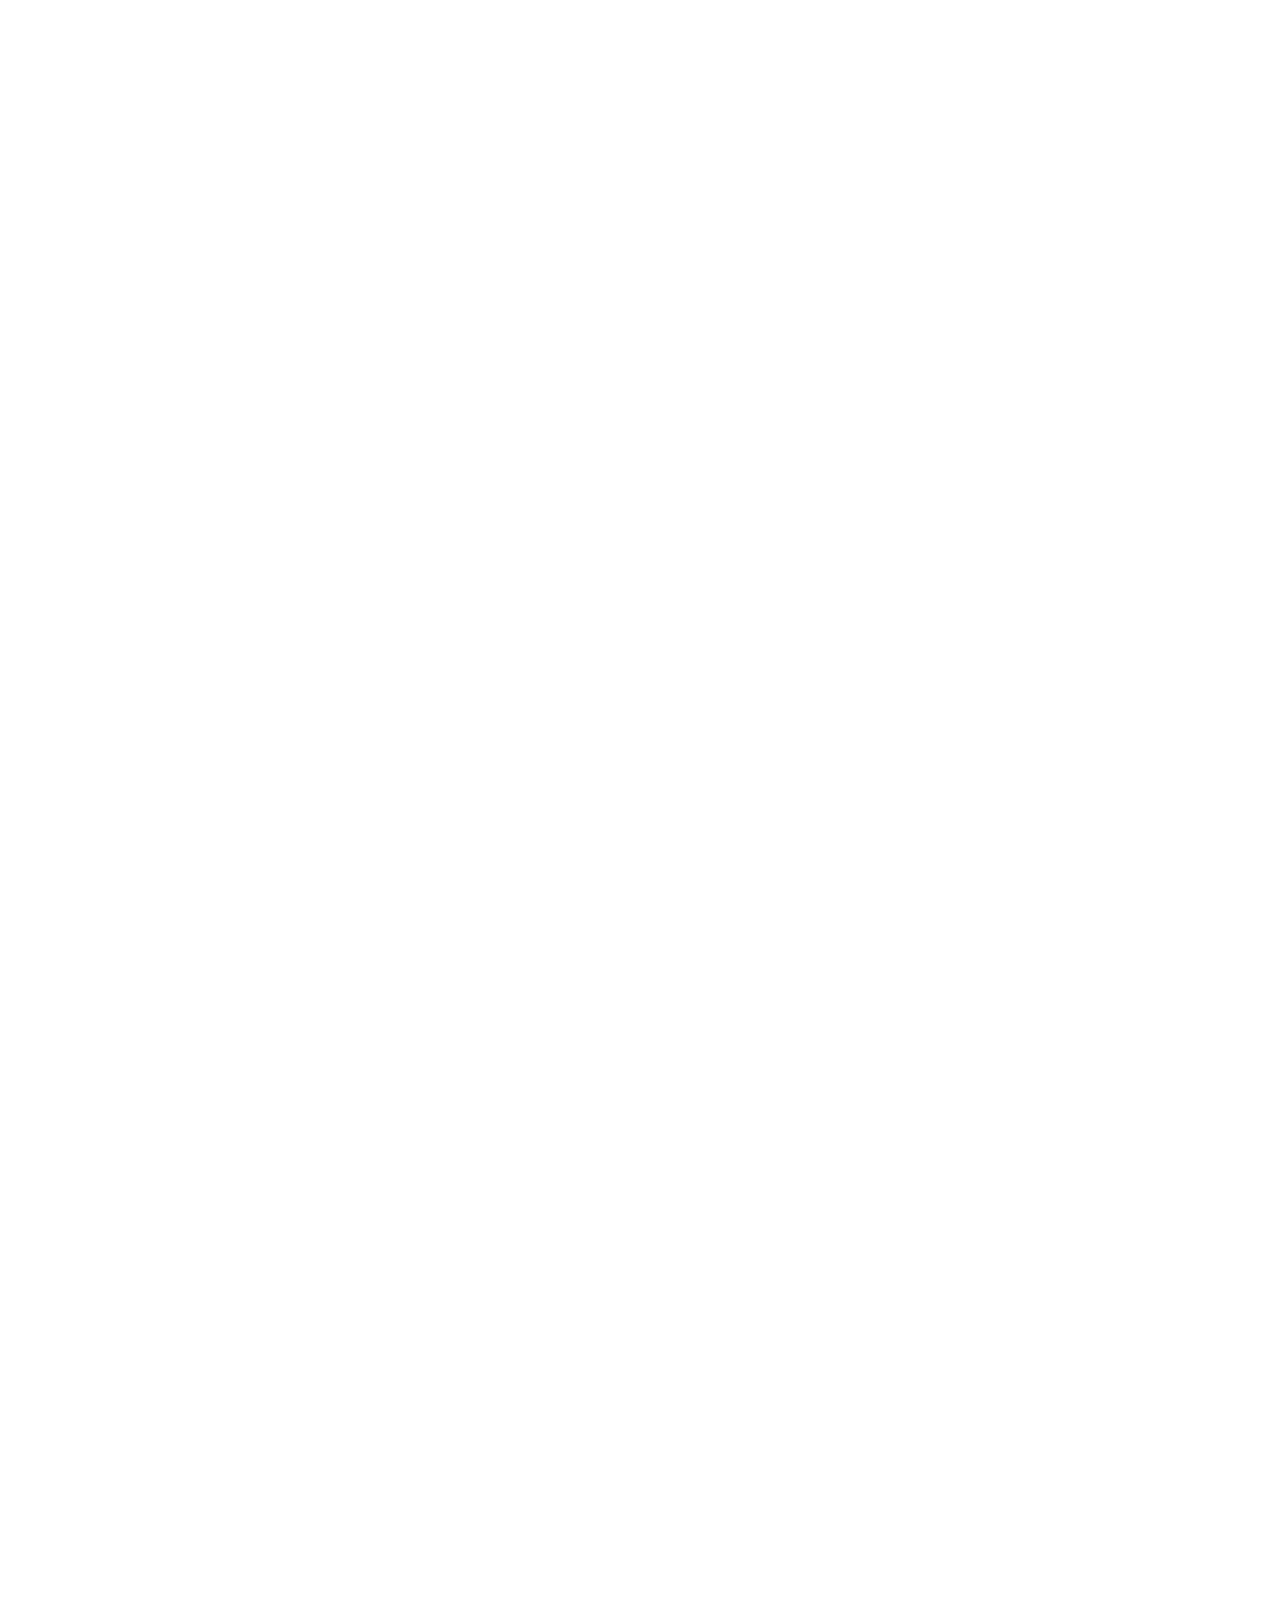
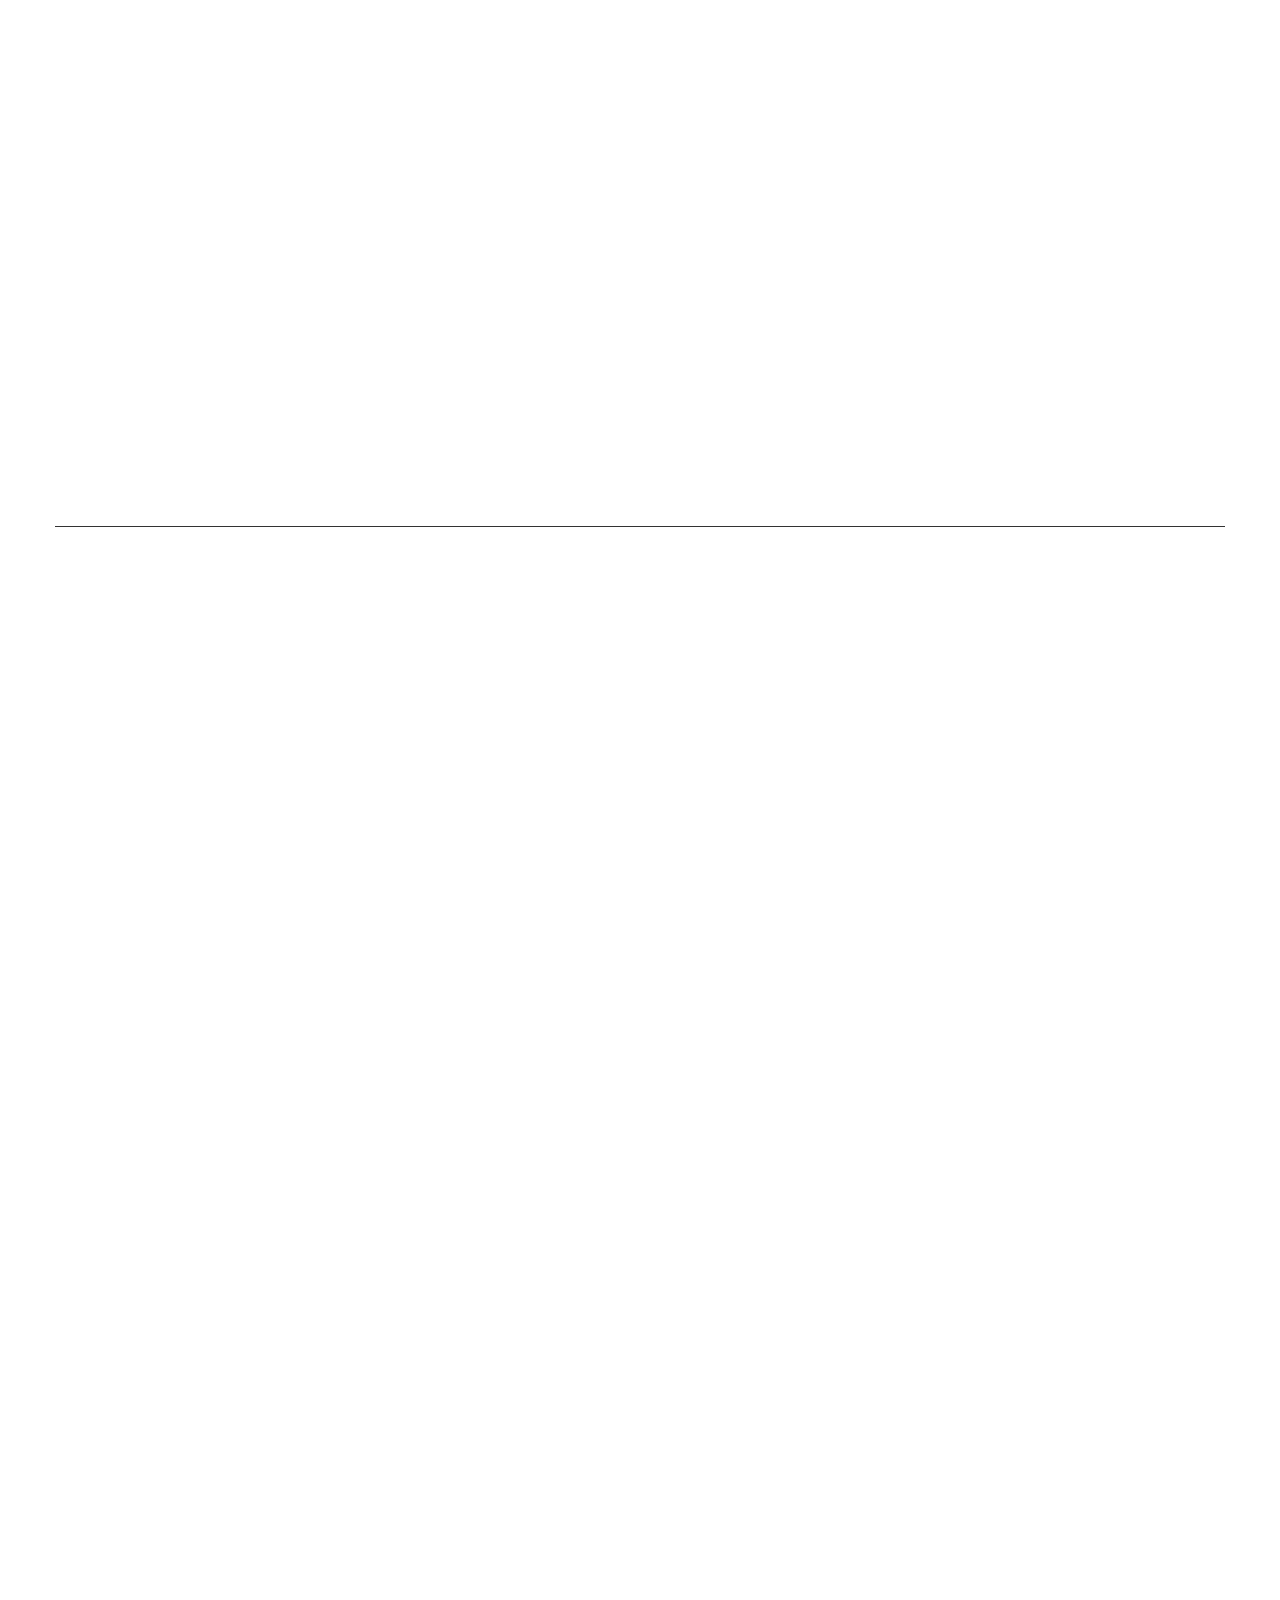
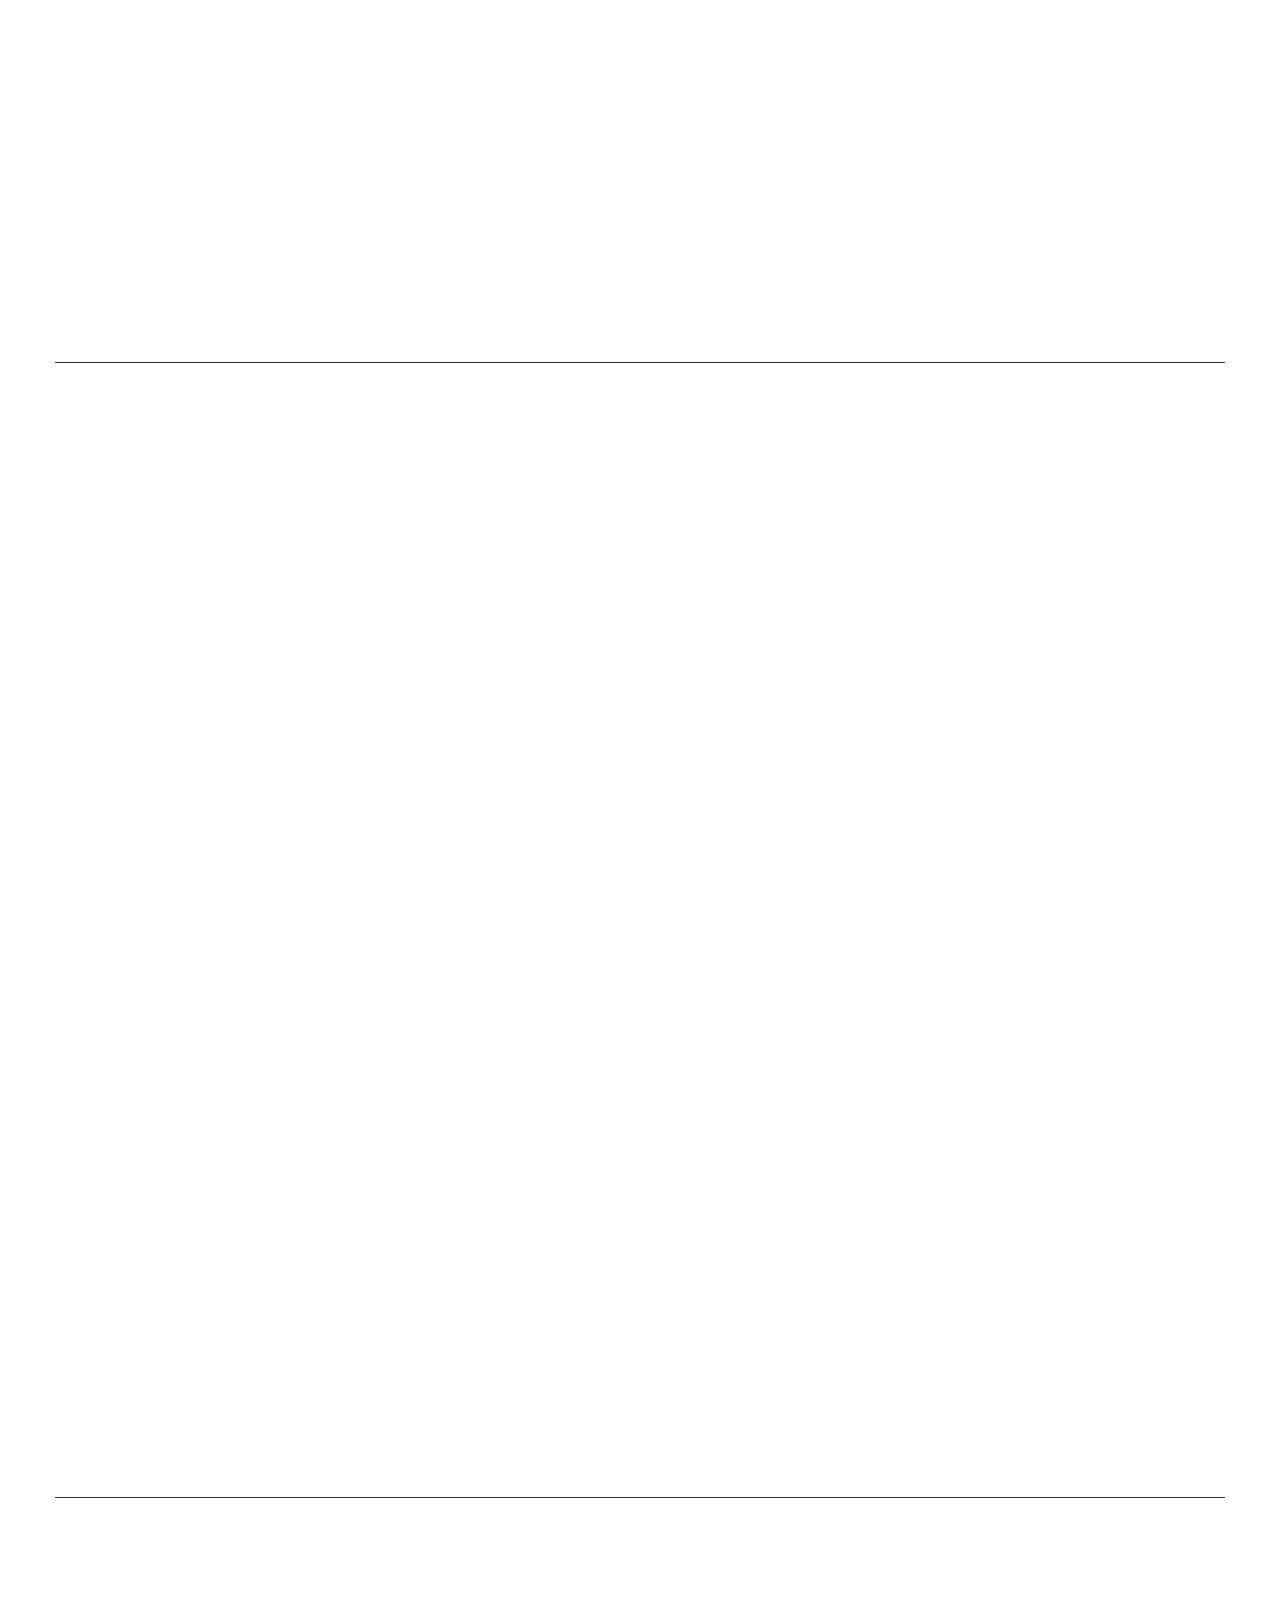
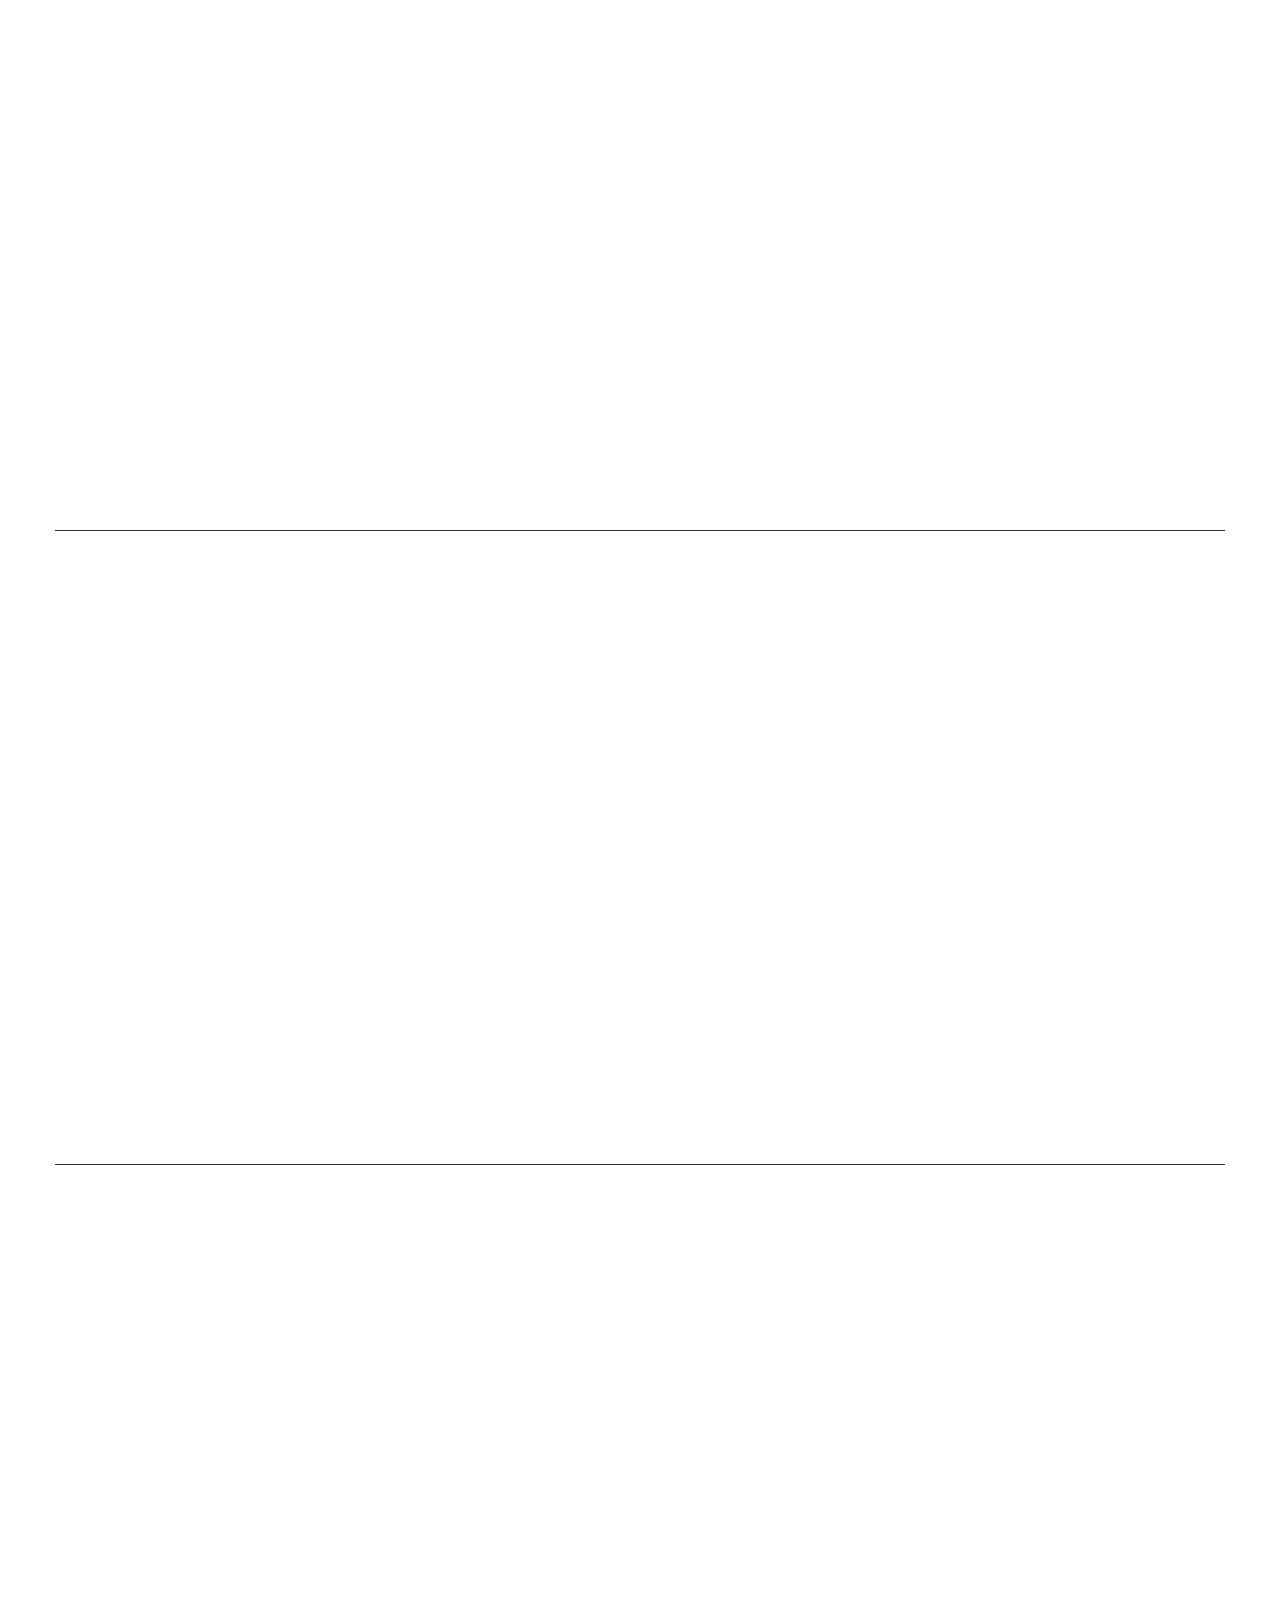
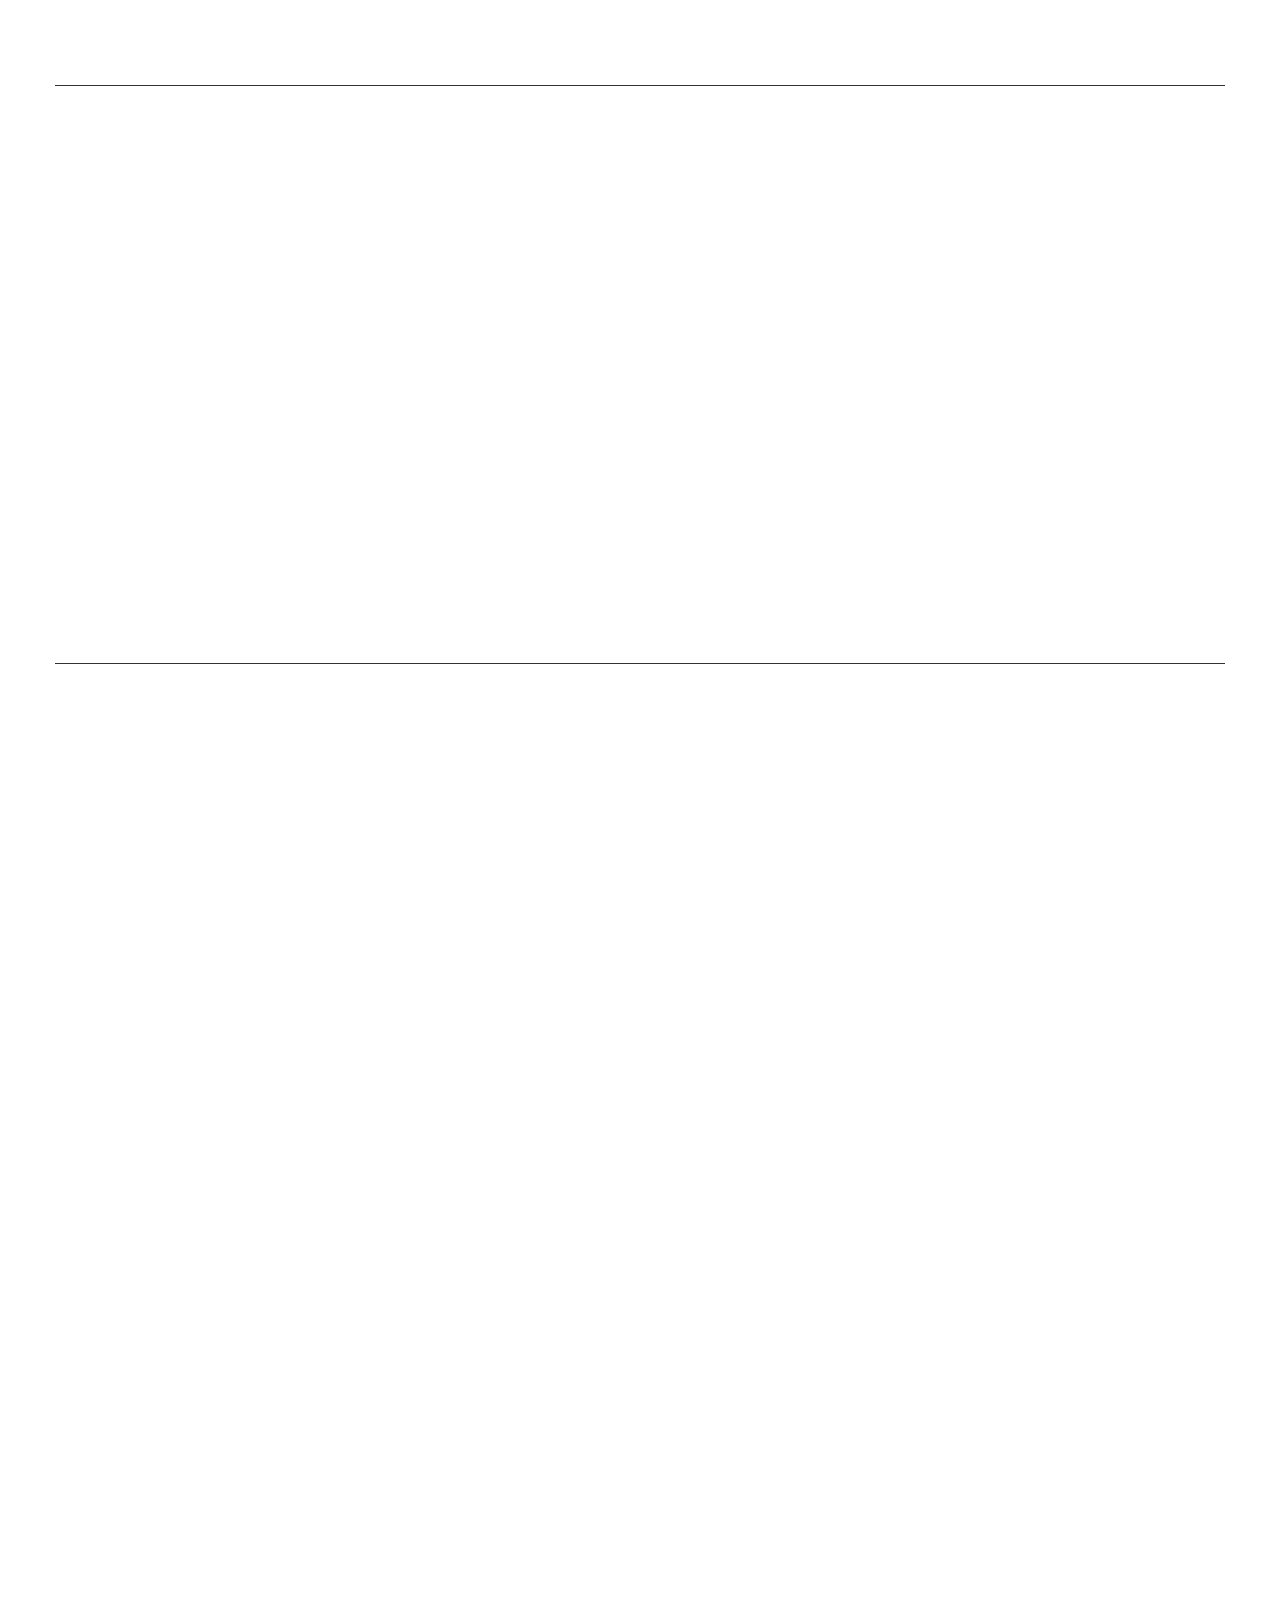
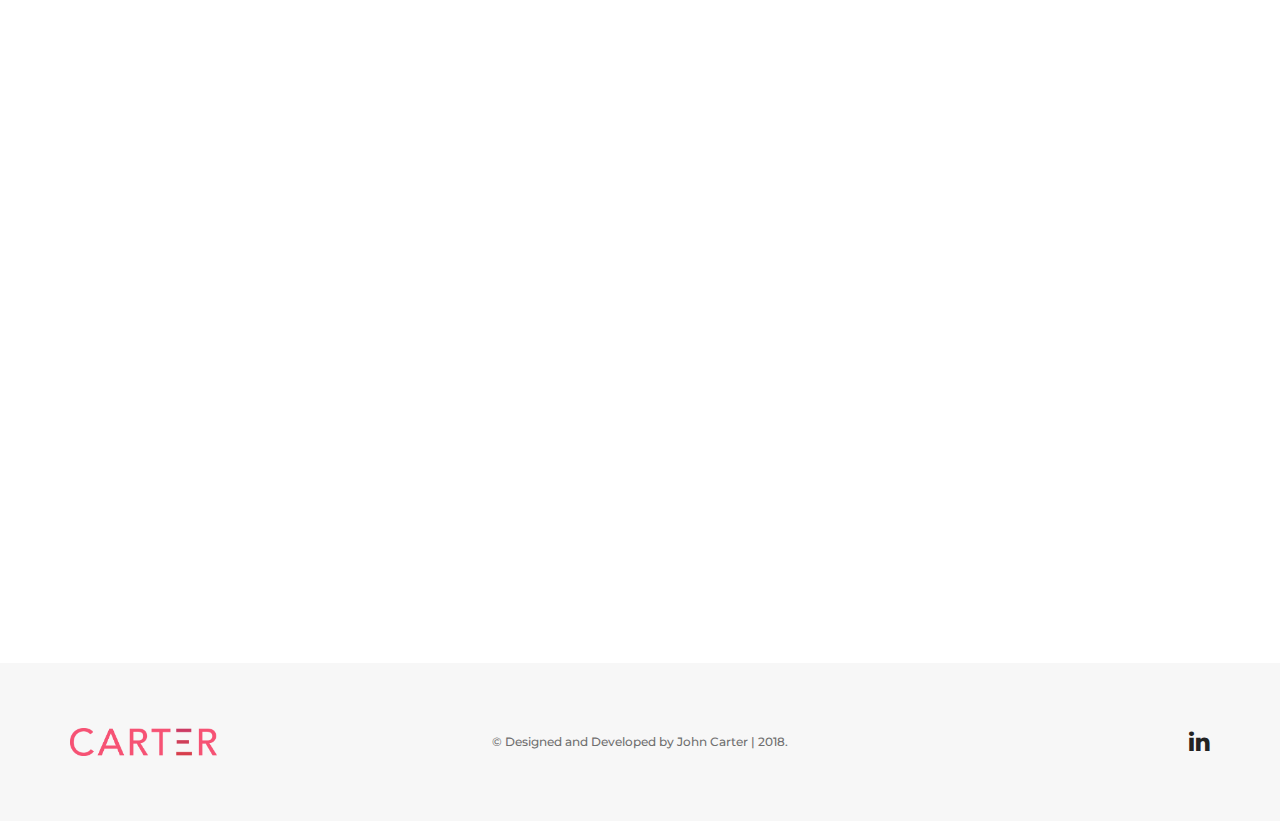
==== commit bce2bad2: "ading flow charts to coin saver" ====
--- a/coin-saver.html
+++ b/coin-saver.html
@@ -195,7 +195,7 @@
                         </ul>
                     </div>
                 </div>
-                
+
             </div>        </section>
         <!-- end product information section -->
         <!-- start advantage section -->
@@ -255,30 +255,28 @@
             </div>
         </div>
     
-    <section id="about" class="wow fadeIn animated animated">
-            <div class="container"> 
-                <div class="col-lg-8 col-md-8 col-sm-10 col-xs-12 text-center center-col margin-eight-bottom xs-margin-30px-bottom">
-                        <h4 class="alt-font text-extra-dark-gray font-weight-800 margin-half-top">Wire-Frames</h4>
-                     
-                    </div>
-                <div class="row equalize sm-equalize-auto">
-                    <div class="col-md-5 col-sm-12 col-xs-12 text-center sm-margin-30px-bottom wow fadeInLeft">
+    <section id="prototype" class="wow fadeIn">
+            <div class="container">
+                <div class="row">
+                    <div class="col-md-12 col-sm-12 col-xs-12 center-col text-center margin-100px-bottom xs-margin-40px-bottom">
+                        <div class="col-lg-8 col-md-8 col-sm-10 col-xs-12 text-center center-col margin-eight-bottom xs-margin-30px-bottom">
+                        <h4 class="alt-font text-extra-dark-gray font-weight-800 margin-half-top">WireFrames / Flow-Chart</h4>
+                     
+                    </div>
+                    </div>
+                </div>
+                <div class="row">
+                    <div class="col-md-12 col-sm-12 col-xs-12 text-center sm-margin-30px-bottom wow fadeInLeft">
                         <div class="display-table width-100 height-100">
                             <div class="display-table-cell vertical-align-middle width-100 height-100">
-                                <img src="images/avatars/wires.jpg" alt="" class="border-radius-6 width-100">
+                                <img src="images/avatars/flow-chart-coin.jpg" alt="" class="border-radius-6 width-100">
                             </div>
                         </div>
                     </div> 
-                    <div class="col-md-7 col-sm-12 col-xs-12 wow fadeInRight" data-wow-delay="0.2s">
-                        <div class="display-table width-100 height-100">
-                            <div class="display-table-cell vertical-align-middle padding-twelve-lr sm-text-center sm-no-padding width-100">
-                                <p class="alt-font text-extra-dark-gray">Creating wire-frames for CoinSaver was a very interactive and cross-functional process within the UX team. We enjoy using a pad of paper and pencil to wireframe, we also use a design tool called MockFlow for higher fidelity wireframes. Here is an example of some wireframes that we had drawn before deciding on an iPhoneX prototype.<br><p class="alt-font text-extra-dark-gray"></p><br>
-                                
-                            </div>
-                        </div>
-                    </div>
-                </div>
-        </section>
+                </div>
+            </div>
+        </section>
+   
         <div class="container">
             <div class="row">
                 <hr style="height:1px;border:none;color:#333;background-color:#333;" />
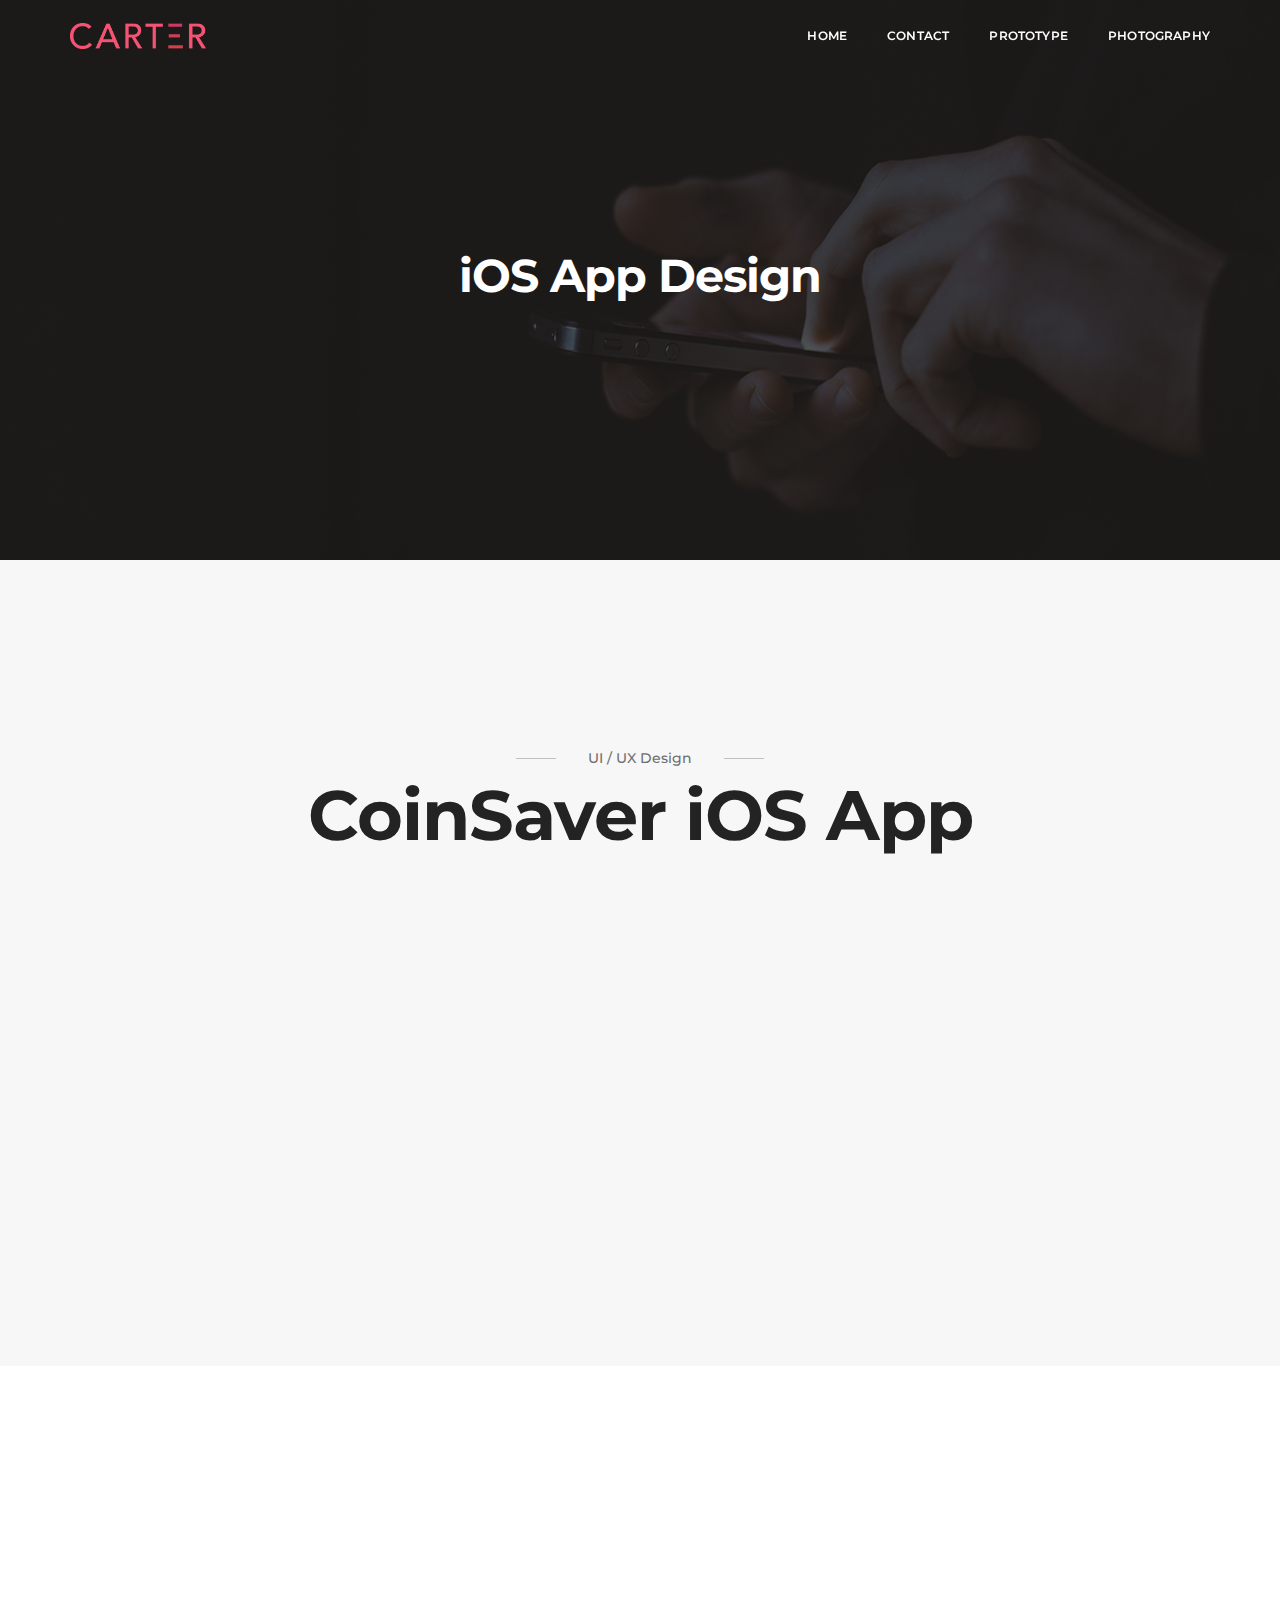
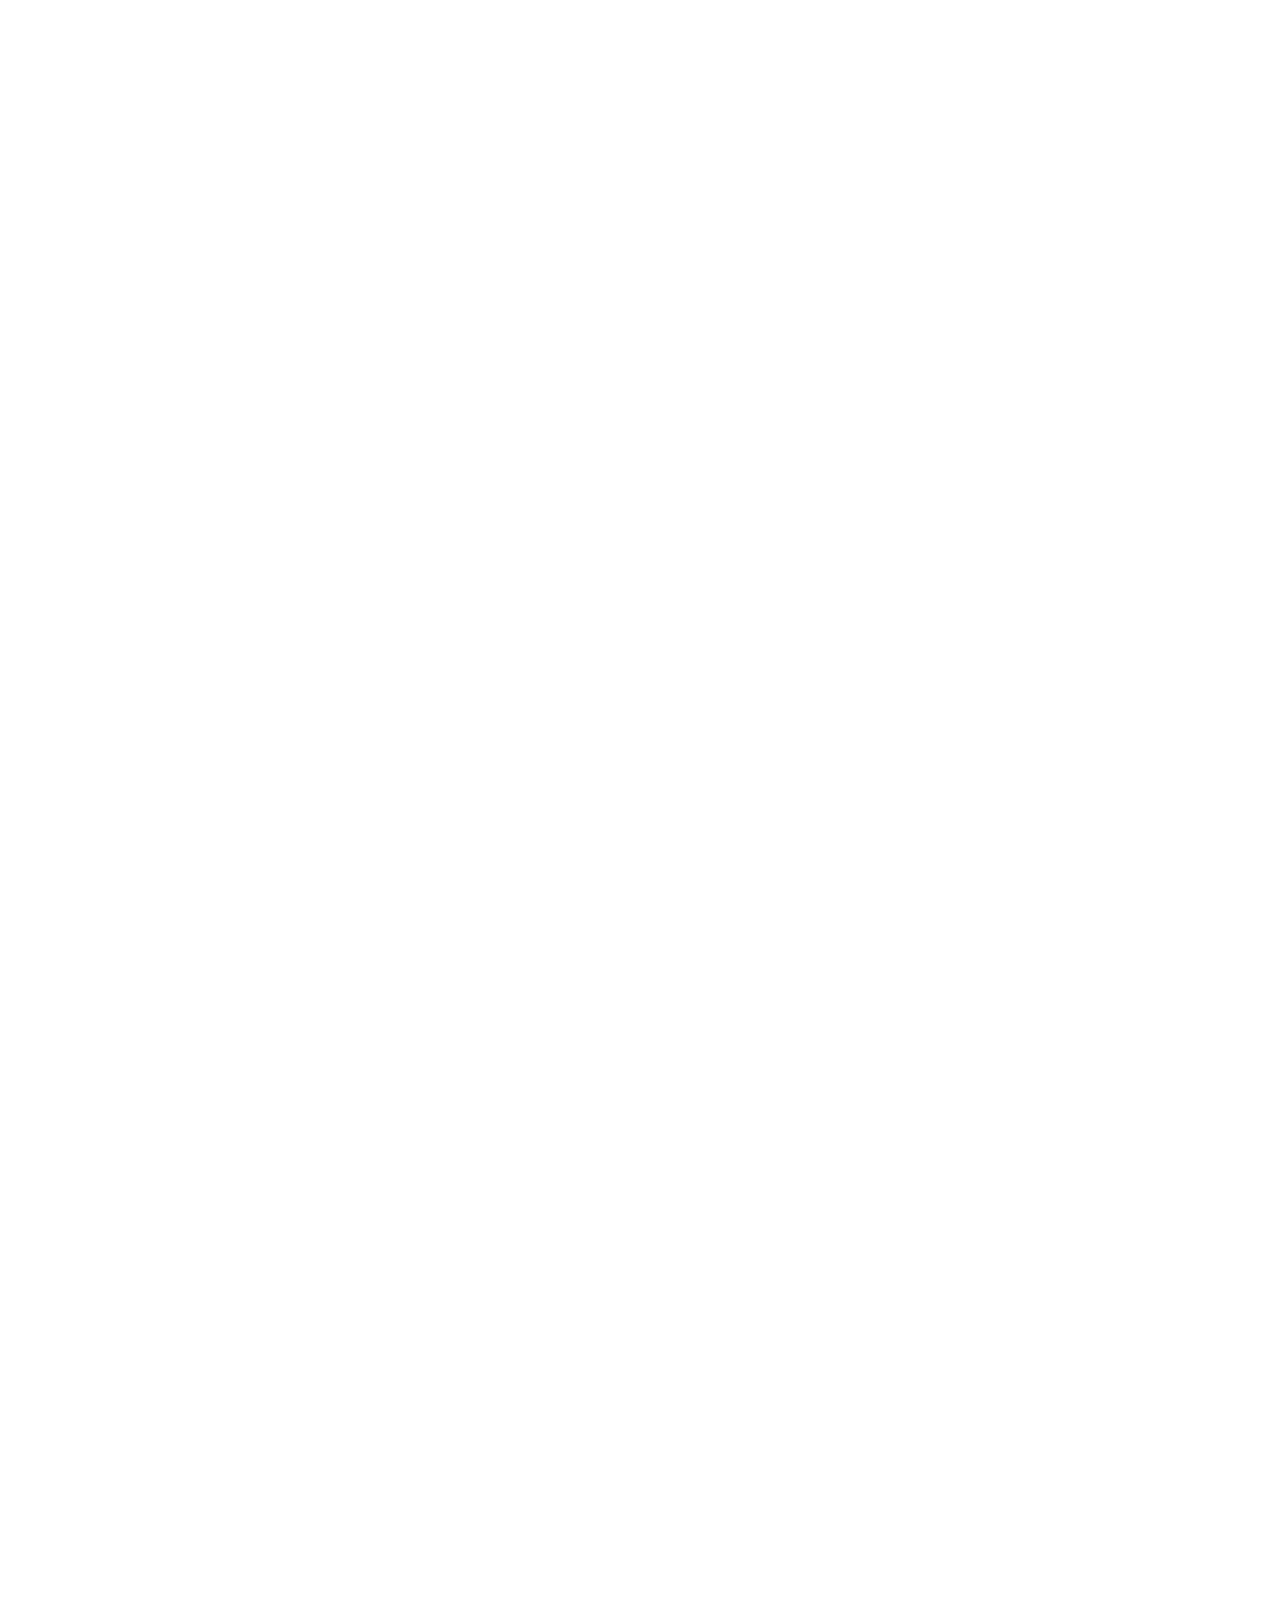
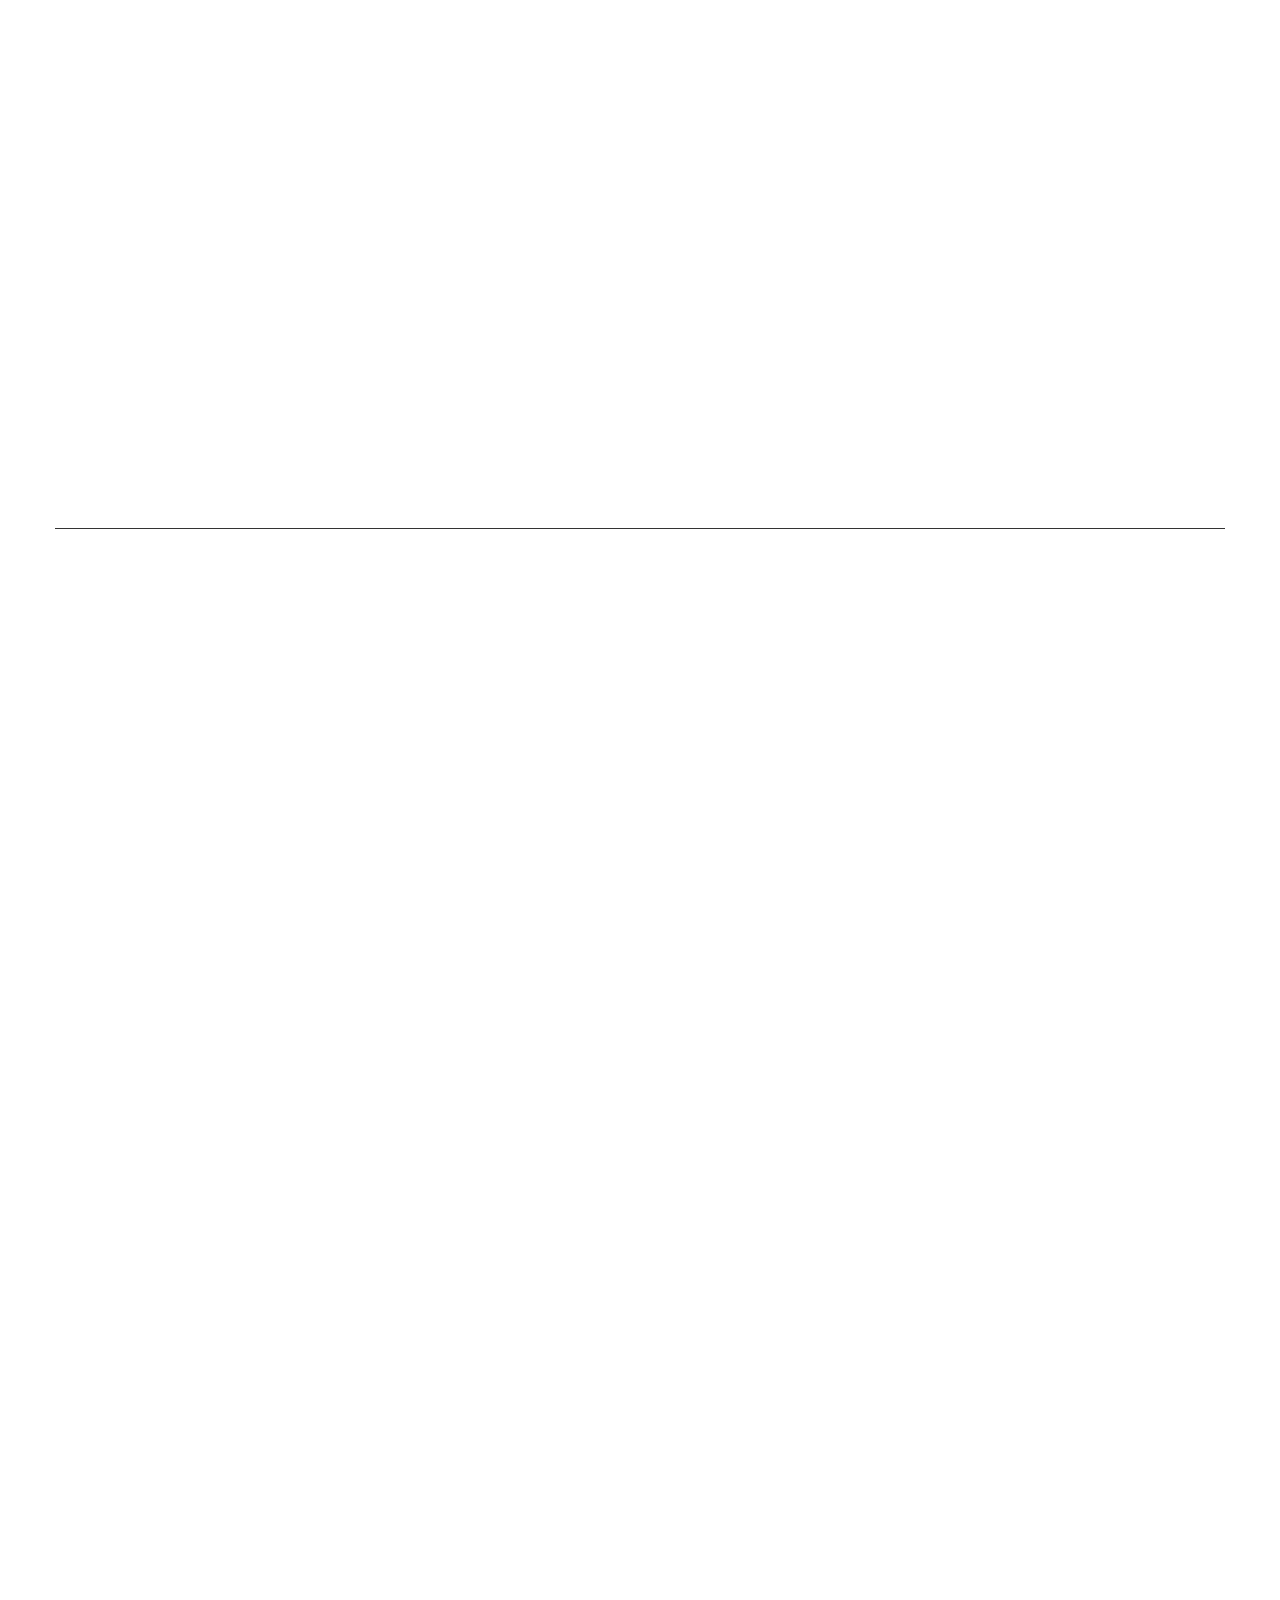
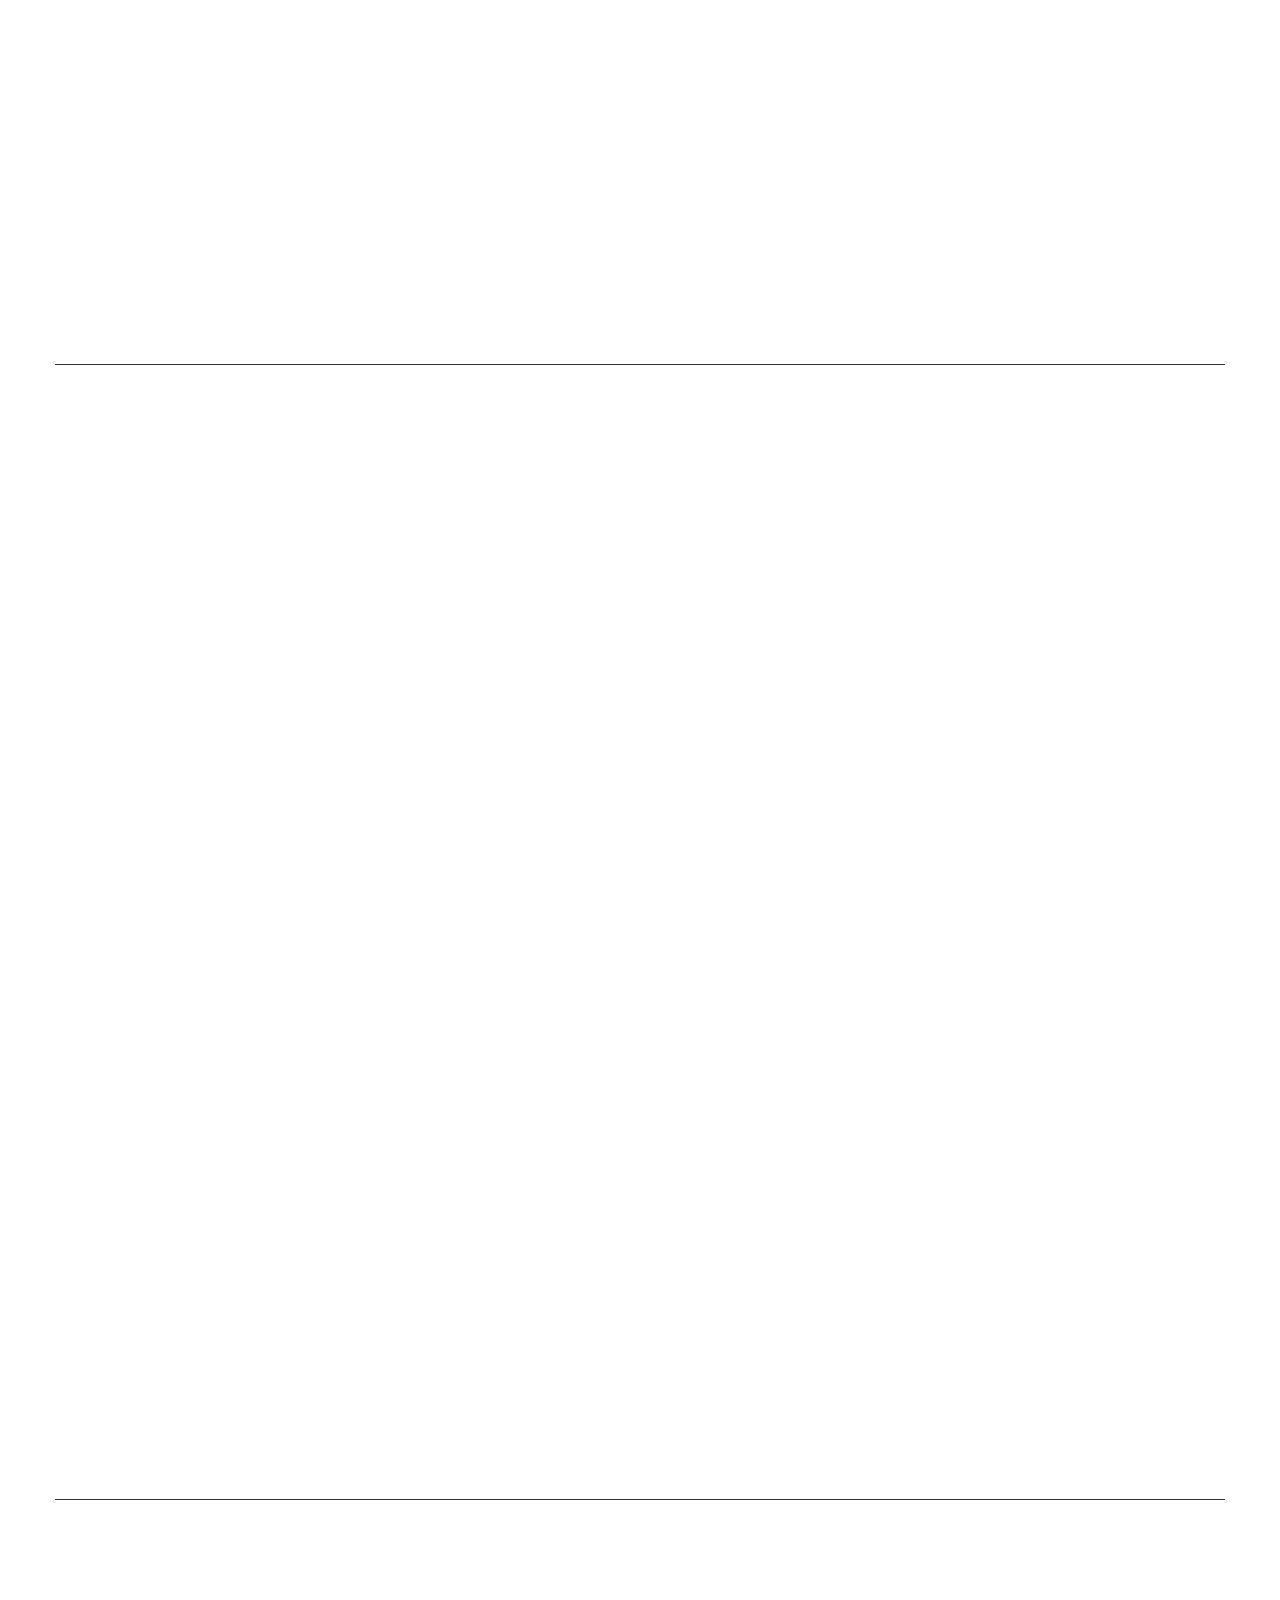
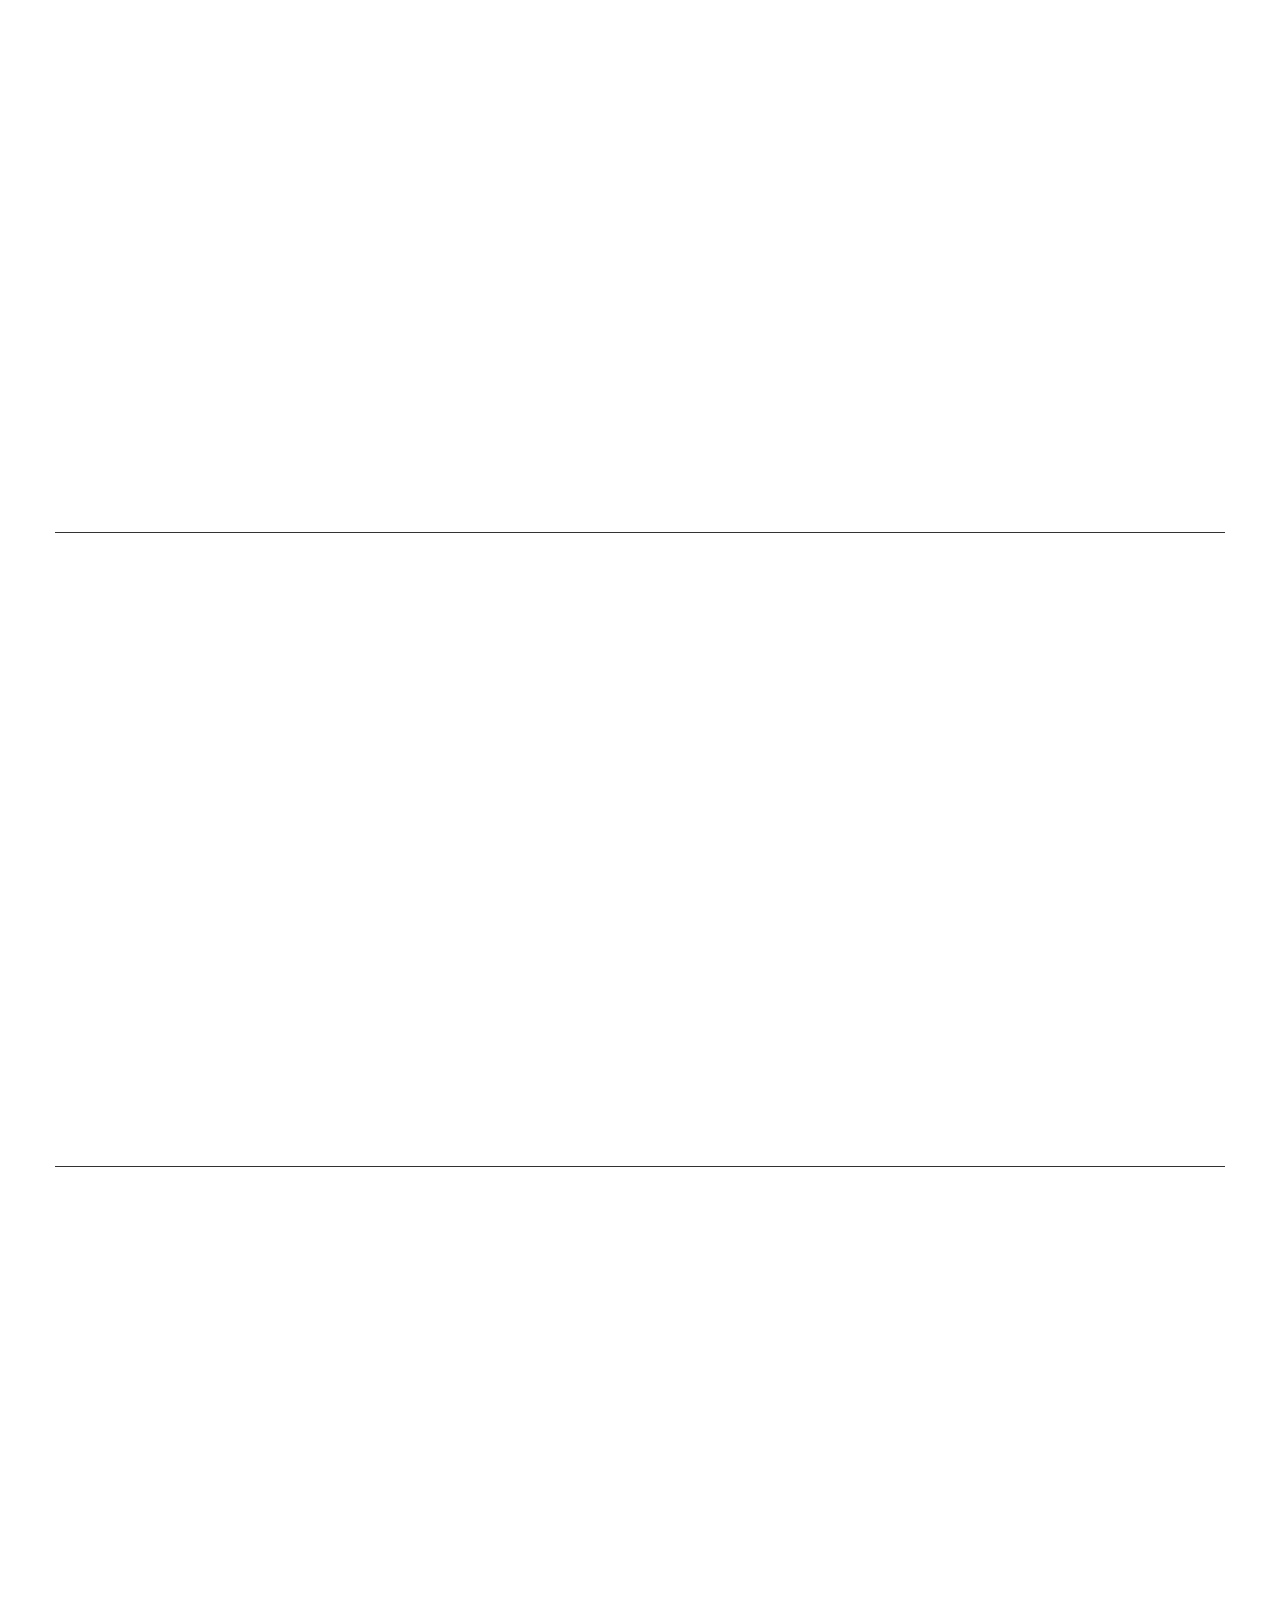
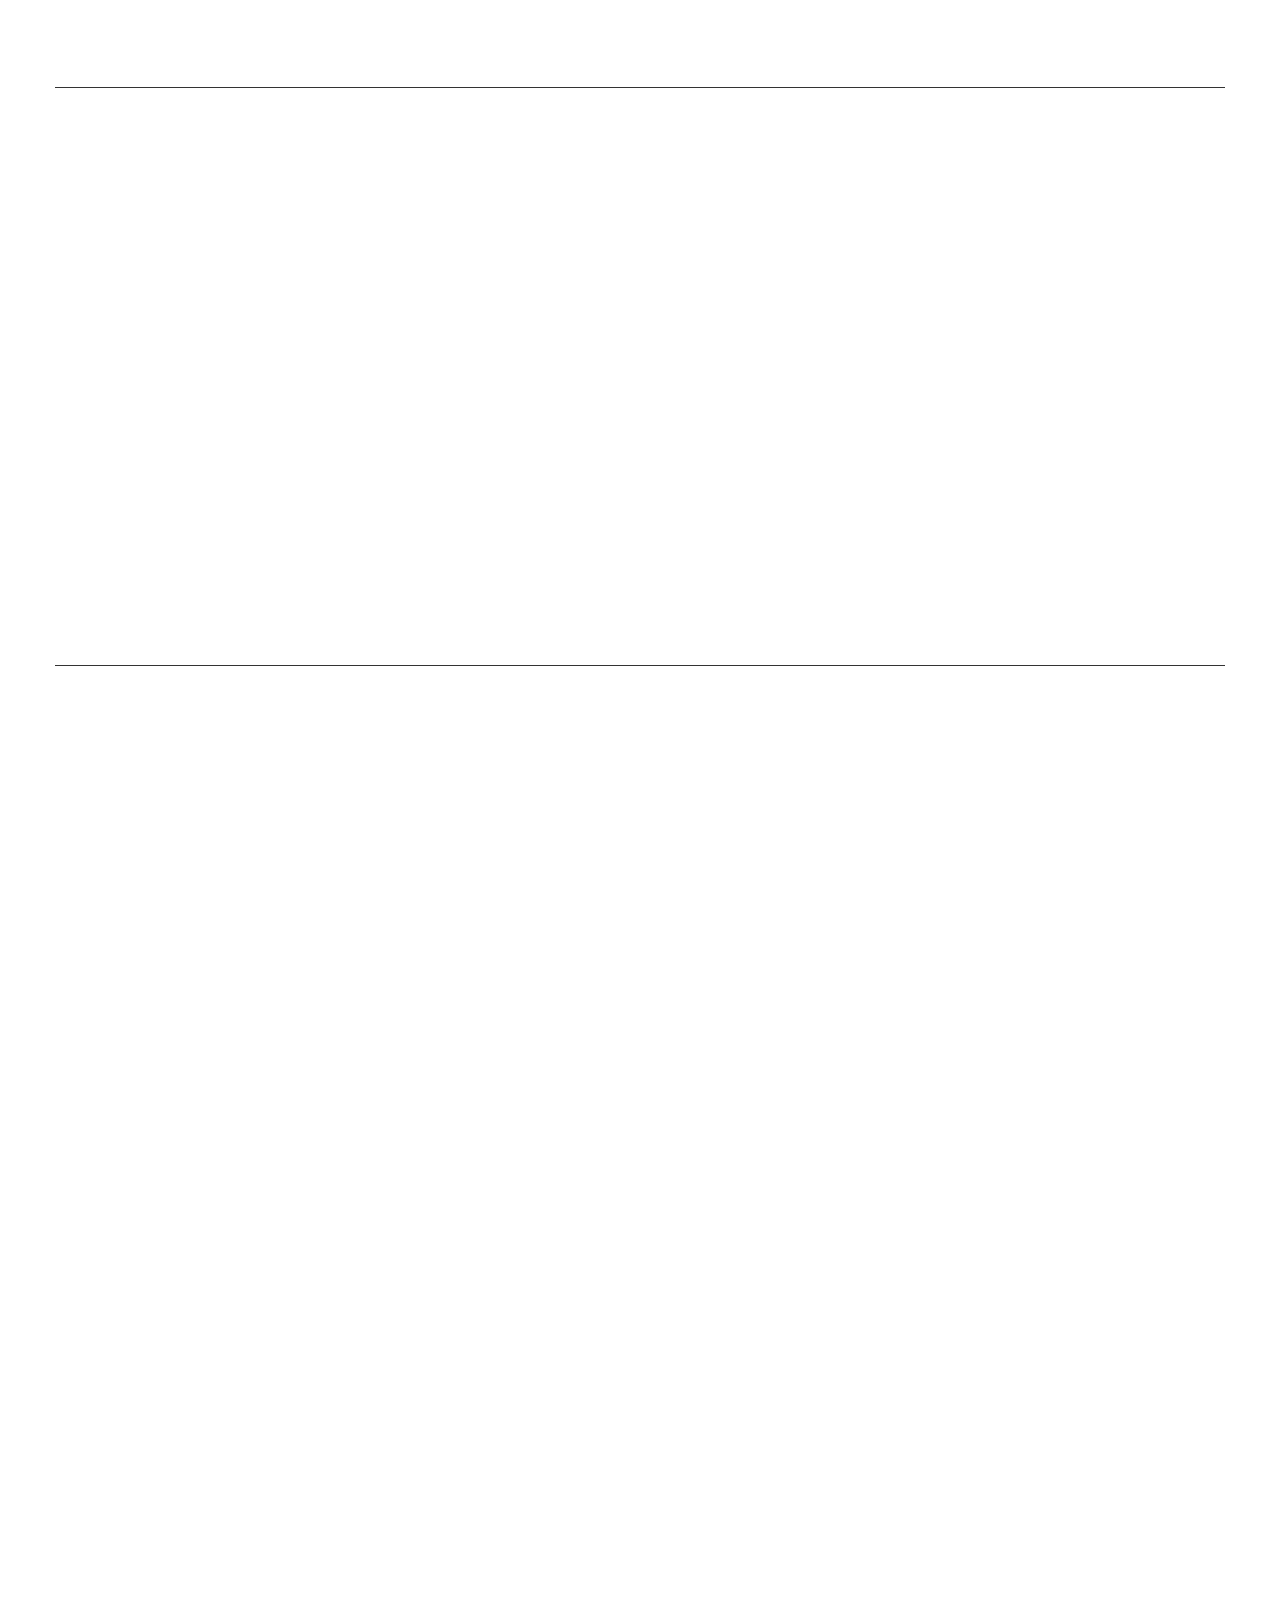
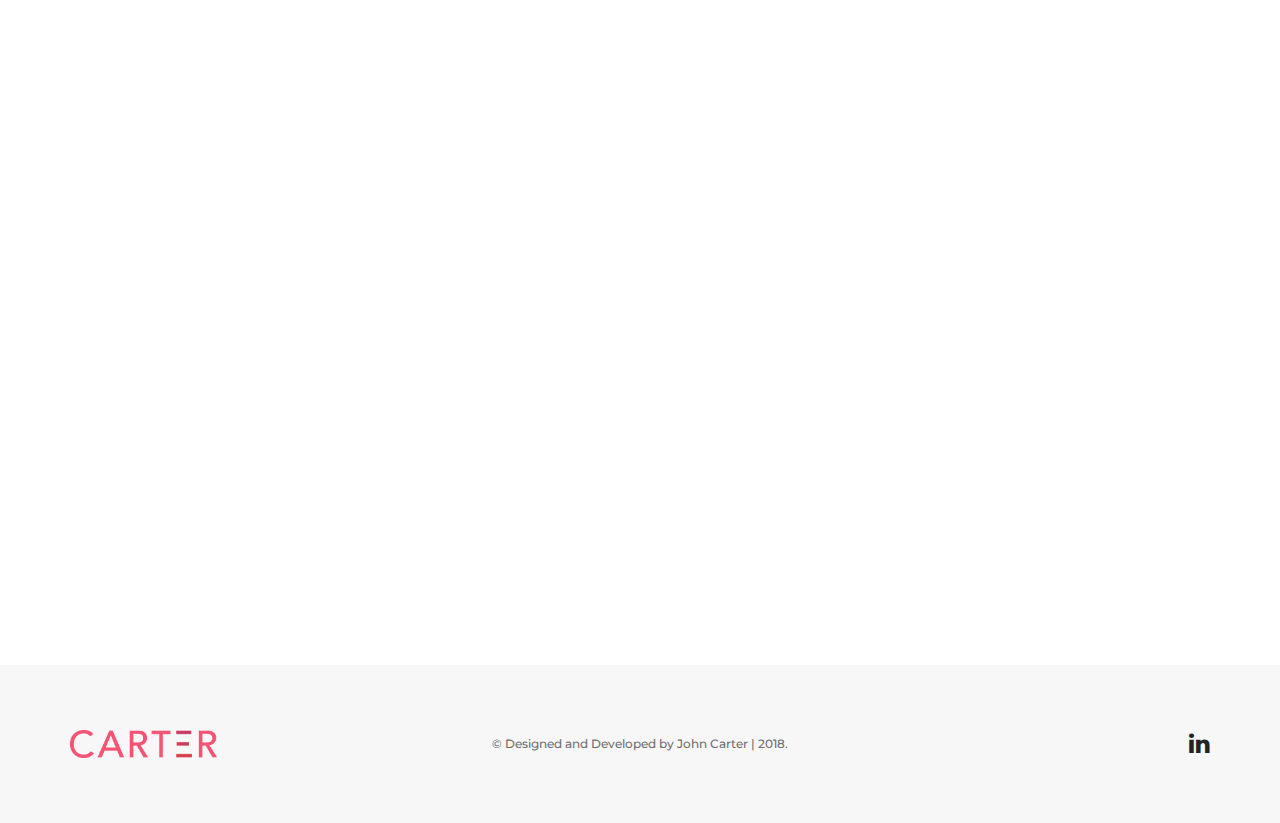
==== commit d00b2663: "grammer fixizzz duurrr" ====
--- a/coin-saver.html
+++ b/coin-saver.html
@@ -208,7 +208,7 @@
                     <div class="col-md-6 col-sm-12 col-xs-12 display-table wow fadeIn last-paragraph-no-margin sm-text-center">
 
                         <div class="display-table-cell vertical-align-middle padding-fifteen-all md-padding-ten-all xs-no-padding-lr xs-text-center">
-                            <h4 class="alt-font text-extra-dark-gray font-weight-600 sm-margin-lr-auto xs-width-100">"Since I satrted  college, I've been using an Excel spreadsheet to keep track of my credit card purchases. It's not really a flexible system."
+                            <h4 class="alt-font text-extra-dark-gray font-weight-600 sm-margin-lr-auto xs-width-100">"Since I started  college, I've been using an Excel spreadsheet to keep track of my credit card purchases. It's not really a flexible system."
 
 </h4>
                             <p>Using the recurring themes, we collected from our interviews, we created a primary persona to understand the goals, needs, and challenges of Millennials who would use a financial management app.
@@ -241,7 +241,7 @@
                                 <span class="text-deep-pink alt-font margin-10px-bottom display-inline-block text-medium">Ideation</span>
                                 <p class="alt-font text-extra-dark-gray">My team used a design studio approach to generate ideas for CoinSavers interface and functionality. We designed for 3 features that had been identified during user interviews and ranked by 5 additional participants:<br><p class="alt-font text-extra-dark-gray"></p><br>
                                 <span class="text-deep-pink alt-font margin-10px-bottom display-inline-block text-medium">Initial Prototype:</span>
-                                <p>As Lead Visual Designer, I produced a series of wireframes detailing three primary user flows through the app. These wireframes became our first prototype, We tested navigation, usability, and user perception of key functions.
+                                <p>As Lead Visual Designer, I produced a series of wireframes detailing one primary user flow through the app. These wireframes became our first prototype, We tested navigation, usability, and user perception of key functions such as the ability to manage, and add different bills to their expense list.
 
 </p>
                             </div>
